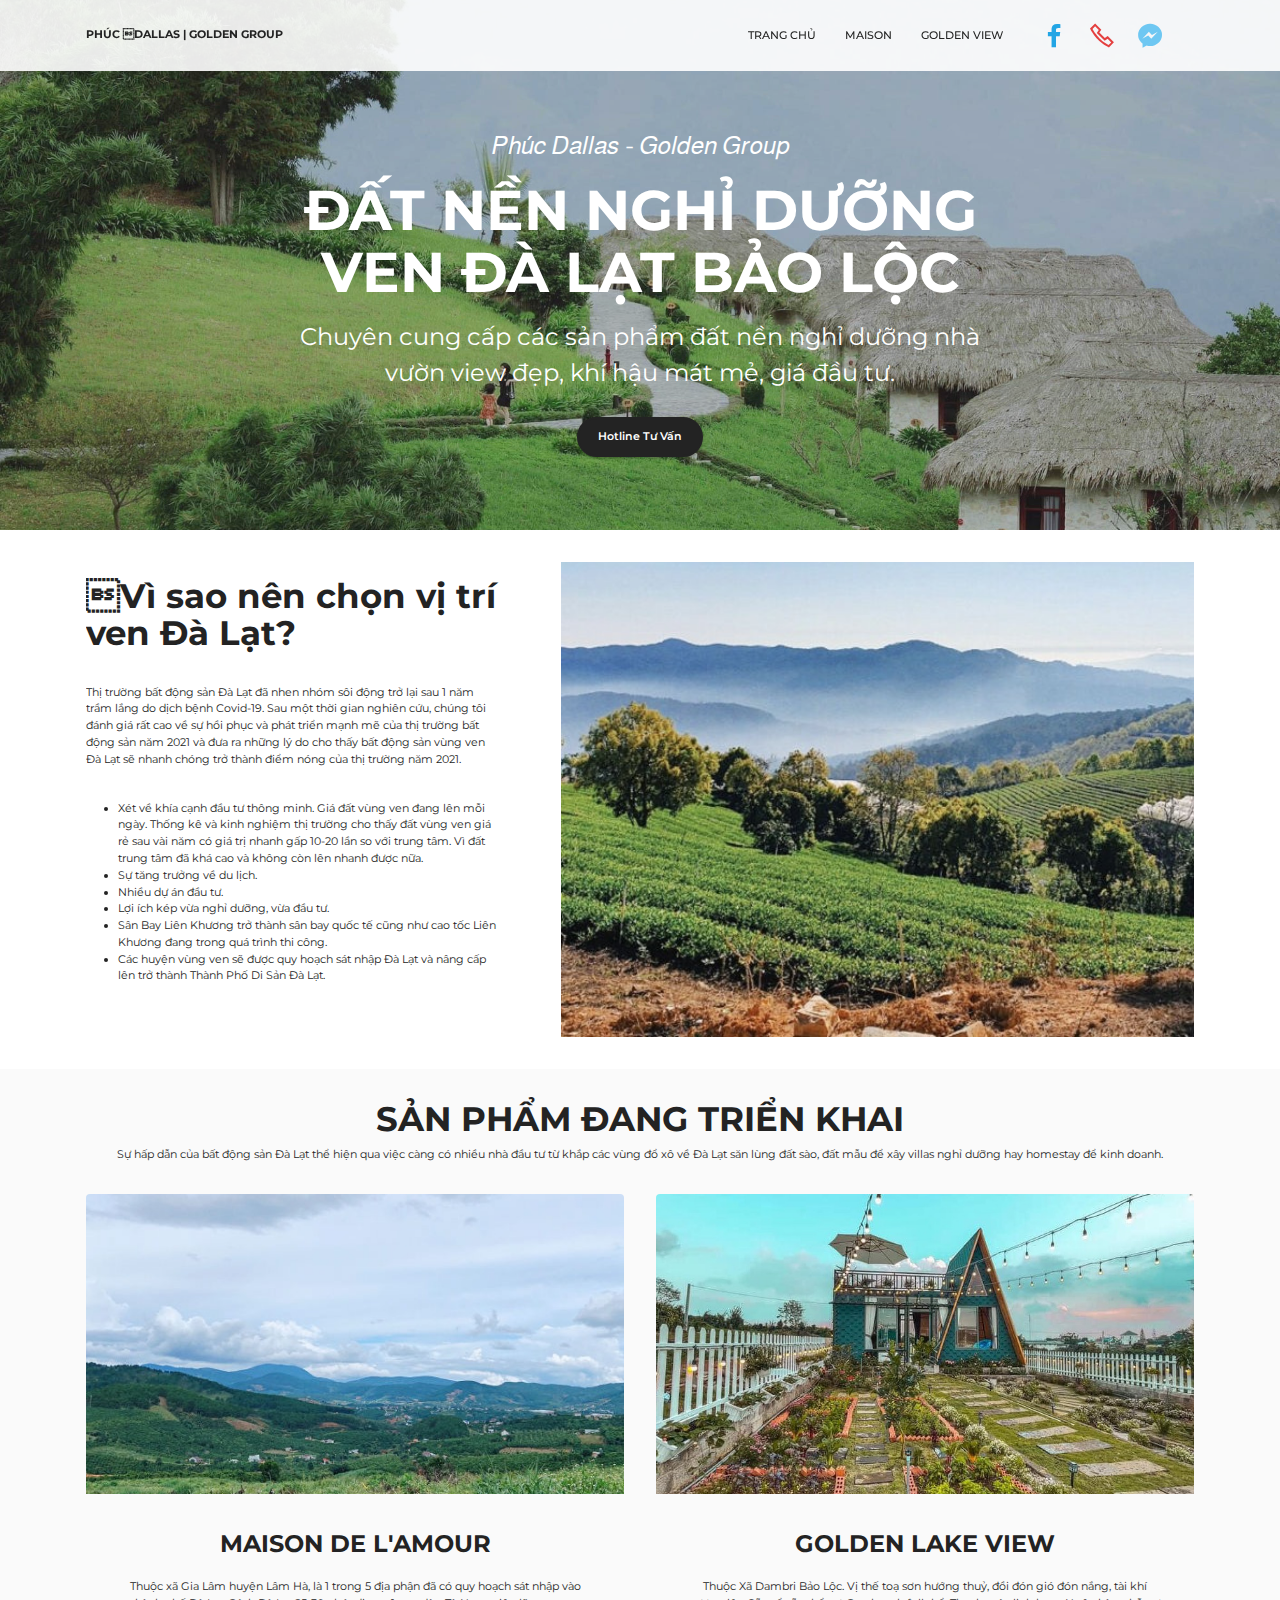
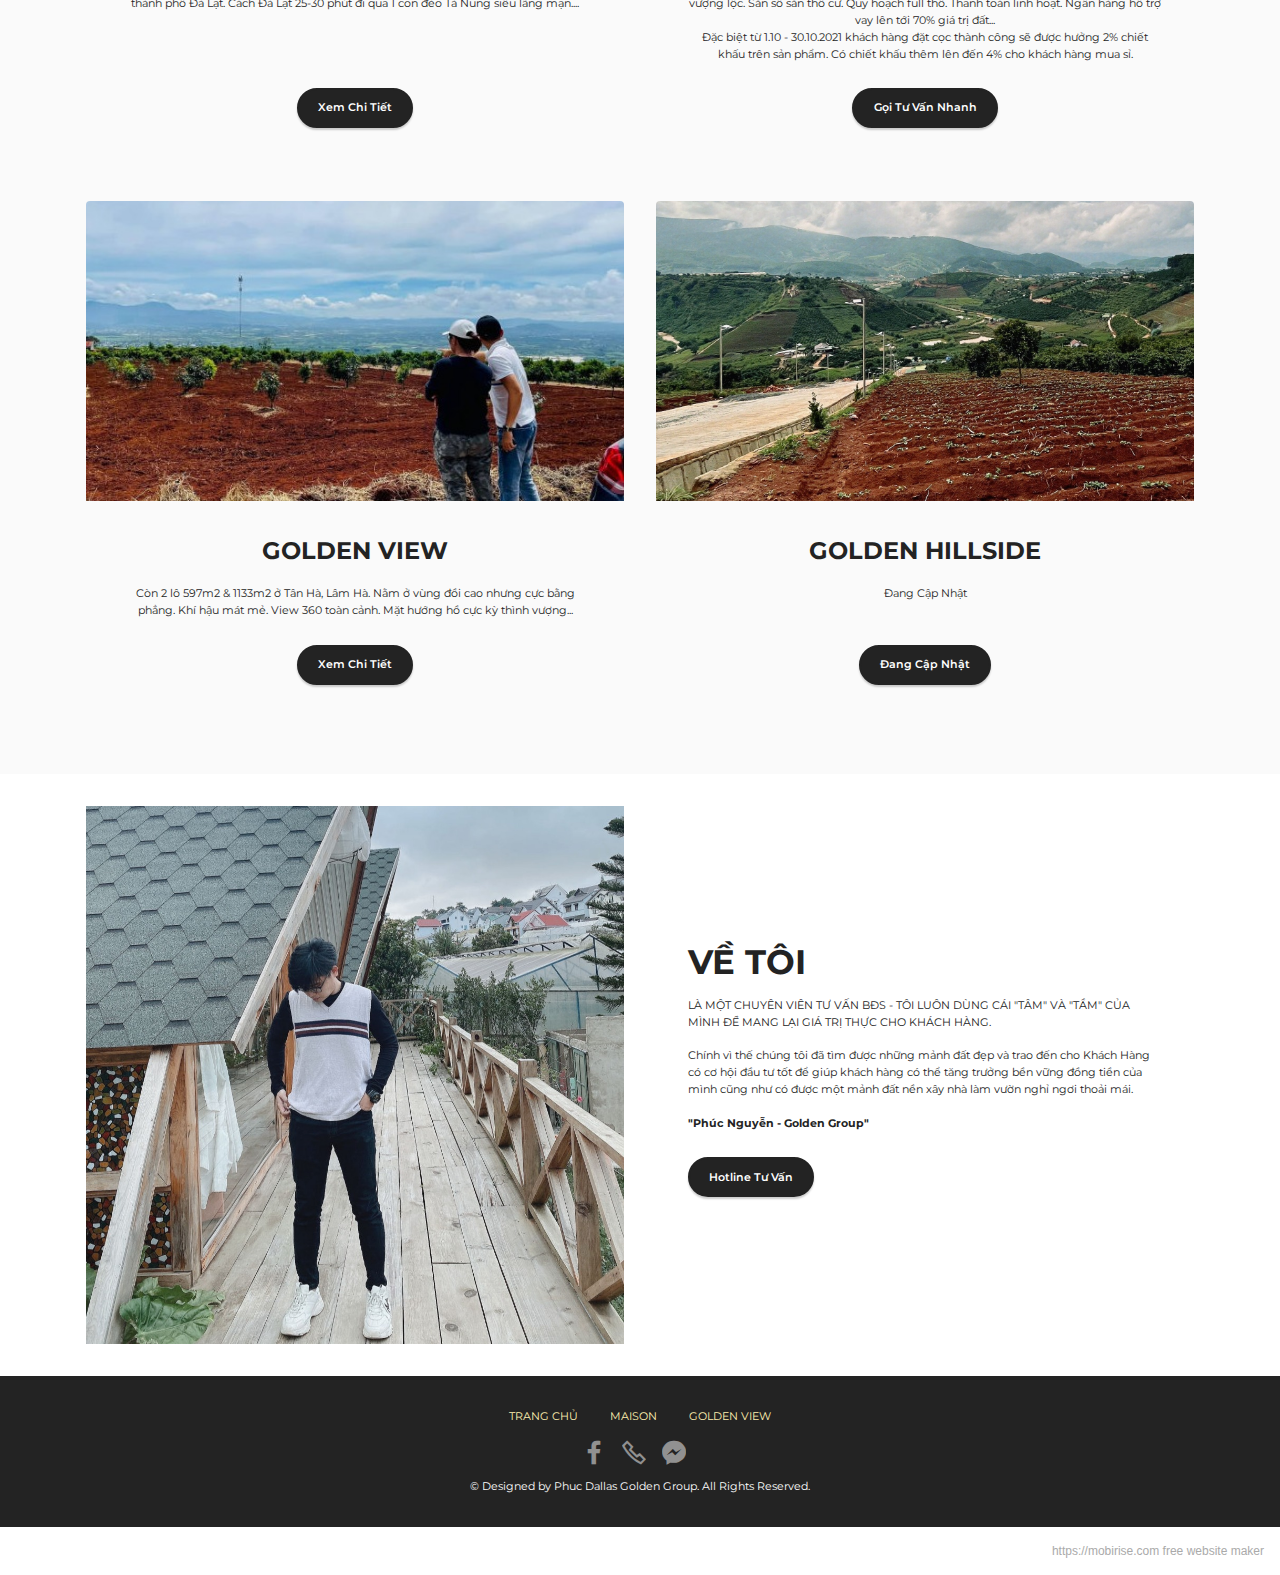
==== index.html @ 3ee2b2a3 "create github pages" ====
<!DOCTYPE html>
<html  >
<head>
  <!-- Site made with Mobirise Website Builder v5.4.1, https://mobirise.com -->
  <meta charset="UTF-8">
  <meta http-equiv="X-UA-Compatible" content="IE=edge">
  <meta name="generator" content="Mobirise v5.4.1, mobirise.com">
  <meta name="twitter:card" content="summary_large_image"/>
  <meta name="twitter:image:src" content="assets/images/index-meta.jpeg">
  <meta property="og:image" content="assets/images/index-meta.jpeg">
  <meta name="twitter:title" content="ĐẤT NỀN NGHỈ DƯỠNG | BĐS VEN ĐÀ LẠT BẢO LỘC |  Phúc Dallas Golden Group">
  <meta name="viewport" content="width=device-width, initial-scale=1, minimum-scale=1">
  <link rel="shortcut icon" href="assets/images/logofooter-3115-128x92-2.png" type="image/x-icon">
  <meta name="description" content="Chuyên cung cấp các sản phẩm đất nền nghỉ dưỡng view đẹp, giá đầu tư ven Đà Lạt & Bảo Lộc. Khí hậu quanh năm mát mẻ và là tầm nhìn tương lai cho những ai muốn đầu tư đất nền, bất động sản tại khu vực Lâm Đồng. Với Lâm Hà là một trong 5 địa phận có quy hoạch sát nhập vào Đà Lạt.">
  
  
  <title>ĐẤT NỀN NGHỈ DƯỠNG | BĐS VEN ĐÀ LẠT BẢO LỘC |  Phúc Dallas Golden Group</title>
  <link rel="stylesheet" href="assets/web/assets/mobirise-icons2/mobirise2.css">
  <link rel="stylesheet" href="assets/bootstrap/css/bootstrap.min.css">
  <link rel="stylesheet" href="assets/bootstrap/css/bootstrap-grid.min.css">
  <link rel="stylesheet" href="assets/bootstrap/css/bootstrap-reboot.min.css">
  <link rel="stylesheet" href="assets/dropdown/css/style.css">
  <link rel="stylesheet" href="assets/socicon/css/styles.css">
  <link rel="stylesheet" href="assets/theme/css/style.css">
  <link rel="preload" href="https://fonts.googleapis.com/css?family=Montserrat:100,100i,200,200i,300,300i,400,400i,500,500i,600,600i,700,700i,800,800i,900,900i&display=swap" as="style" onload="this.onload=null;this.rel='stylesheet'">
  <noscript><link rel="stylesheet" href="https://fonts.googleapis.com/css?family=Montserrat:100,100i,200,200i,300,300i,400,400i,500,500i,600,600i,700,700i,800,800i,900,900i&display=swap"></noscript>
  <link rel="preload" as="style" href="assets/mobirise/css/mbr-additional.css"><link rel="stylesheet" href="assets/mobirise/css/mbr-additional.css" type="text/css">
  
  
  
  
</head>
<body>

<!-- Analytics -->
<!-- Global site tag (gtag.js) - Google Analytics -->
<script async src="https://www.googletagmanager.com/gtag/js?id=G-K8FCM6J3MN"></script>
<script>
  window.dataLayer = window.dataLayer || [];
  function gtag(){dataLayer.push(arguments);}
  gtag('js', new Date());

  gtag('config', 'G-K8FCM6J3MN');
</script>
<!-- /Analytics -->


  
  <section data-bs-version="5.1" class="menu menu3 cid-sKtXXuA4NG" once="menu" id="menu3-33">
    
    <nav class="navbar navbar-dropdown navbar-fixed-top navbar-expand-lg">
        <div class="container">
            <div class="navbar-brand">
                
                <span class="navbar-caption-wrap"><a class="navbar-caption text-black text-primary display-7" href="index.html">PHÚC DALLAS | GOLDEN GROUP</a></span>
            </div>
            <button class="navbar-toggler" type="button" data-toggle="collapse" data-bs-toggle="collapse" data-target="#navbarSupportedContent" data-bs-target="#navbarSupportedContent" aria-controls="navbarNavAltMarkup" aria-expanded="false" aria-label="Toggle navigation">
                <div class="hamburger">
                    <span></span>
                    <span></span>
                    <span></span>
                    <span></span>
                </div>
            </button>
            <div class="collapse navbar-collapse" id="navbarSupportedContent">
                <ul class="navbar-nav nav-dropdown nav-right" data-app-modern-menu="true"><li class="nav-item"><a class="nav-link link text-black text-primary display-7" href="index.html">TRANG CHỦ</a></li><li class="nav-item"><a class="nav-link link text-black text-primary display-7" href="Maison.html">MAISON</a></li><li class="nav-item"><a class="nav-link link text-black text-primary display-7" href="GoldenView.html">GOLDEN VIEW</a></li></ul>
                <div class="icons-menu">
                    <a class="iconfont-wrapper" href="https://www.facebook.com/bdsdatnendalat" target="_blank">
                        <span class="p-2 mbr-iconfont socicon-facebook socicon" style="color: rgb(34, 165, 229); fill: rgb(34, 165, 229);"></span>
                    </a>
                    <a class="iconfont-wrapper" href="tel:+84961241116">
                        <span class="p-2 mbr-iconfont mobi-mbri-phone mobi-mbri" style="color: rgb(228, 63, 63); fill: rgb(228, 63, 63);"></span>
                    </a>
                    <a class="iconfont-wrapper" href="https://m.me/bdsdatnendalat" target="_blank">
                        <span class="p-2 mbr-iconfont socicon-messenger socicon" style="color: rgb(110, 199, 242); fill: rgb(110, 199, 242);"></span>
                    </a>
                    
                </div>
                
            </div>
        </div>
    </nav>
</section>

<section data-bs-version="5.1" class="header1 cid-sK5D6Kzfnb" id="header1-25">

    

    <div class="mbr-overlay" style="opacity: 0.3; background-color: rgb(53, 53, 53);"></div>

    <div class="container-fluid">
        <div class="row justify-content-center">
            <div class="col-12 col-lg-7">
                <h1 class="mbr-section-title mbr-fonts-style mb-3 display-5">𝑃ℎ𝑢́𝑐 𝐷𝑎𝑙𝑙𝑎𝑠 - 𝐺𝑜𝑙𝑑𝑒𝑛 𝐺𝑟𝑜𝑢𝑝</h1>
                <h2 class="mbr-section-subtitle mbr-fonts-style mb-3 display-1"><strong>ĐẤT NỀN NGHỈ DƯỠNG VEN ĐÀ LẠT BẢO LỘC</strong></h2>
                <p class="mbr-text mbr-fonts-style display-5">Chuyên cung cấp các sản phẩm đất nền nghỉ dưỡng nhà vườn view đẹp, khí hậu mát mẻ, giá đầu tư.</p>
                <div class="mbr-section-btn mt-3"><a class="btn btn-black display-7" href="tel:+84961241116">Hotline Tư Vấn</a></div>
            </div>
        </div>
    </div>
</section>

<section data-bs-version="5.1" class="features11 cid-sKiLeUcKB3" id="features12-2y">

    
    
    <div class="container">
        <div class="row align-items-center">
            <div class="col-12 col-lg">
                <div class="card-wrapper">
                    <div class="card-box">
                        <h4 class="card-title mbr-fonts-style mb-4 display-2"><strong>Vì sao nên chọn vị trí ven Đà Lạt?</strong></h4>
                        <p class="mbr-text mbr-fonts-style mb-4 display-7">Thị trường bất động sản Đà Lạt đã nhen nhóm sôi động trở lại sau 1 năm trầm lắng do dịch bệnh Covid-19. Sau một thời gian nghiên cứu, chúng tôi đánh giá rất cao về sự hồi phục và phát triển mạnh mẽ của thị trường bất động sản năm 2021 và đưa ra những lý do cho thấy bất động sản vùng ven Đà Lạt sẽ nhanh chóng trở thành điểm nóng của thị trường năm 2021.<br> </p>
                        <div class="mbr-text mbr-fonts-style counter-container display-7">
                            <ul><li>Xét về khía cạnh đầu tư thông minh. Giá đất vùng ven đang lên mỗi ngày. Thống kê và kinh nghiệm thị trường cho thấy đất vùng ven giá rẻ sau vài năm có giá trị nhanh gấp 10-20 lần so với trung tâm. Vì đất trung tâm đã khá cao và không còn lên nhanh được nữa.</li><li>Sự tăng trưởng về du lịch.</li><li>Nhiều dự án đầu tư.</li>
                                <li>Lợi ích kép vừa nghỉ dưỡng, vừa đầu tư.</li><li>Sân Bay Liên Khương trở thành sân bay quốc tế cũng như cao tốc Liên Khương đang trong quá trình thi công.</li><li>Các huyện vùng ven sẽ được quy hoạch sát nhập Đà Lạt và nâng cấp lên trở thành Thành Phố Di Sản Đà Lạt.</li>
                            </ul>
                        </div>
                        
                    </div>
                </div>
            </div>
            <div class="col-12 col-lg-7 md-pb">
                <div class="image-wrapper">
                    <img src="assets/images/rni-films-img-a3e216c2-da82-4935-a630-abc62ea86aff-738x738.jpeg" alt="Phuc Dallas Đất Nền Nghỉ Dưỡng Đà Lạt">
                </div>
            </div>
        </div>
    </div>
</section>

<section data-bs-version="5.1" class="gallery1 cid-sK6RRIO6NY" id="gallery1-29">
    
    
    <div class="container">
        <div class="mbr-section-head">
            <h4 class="mbr-section-title mbr-fonts-style align-center mb-0 display-2"><strong>SẢN PHẨM ĐANG TRIỂN KHAI</strong></h4>
            <h5 class="mbr-section-subtitle mbr-fonts-style align-center mb-0 mt-2 display-7">Sự hấp dẫn của bất động sản Đà Lạt thể hiện qua việc càng có nhiều nhà đầu tư từ khắp các vùng đổ xô về Đà Lạt săn lùng đất sào, đất mẫu để xây villas nghỉ dưỡng hay homestay để kinh doanh.</h5>
        </div>
        <div class="row mt-4">
            <div class="item features-image сol-12 col-md-6 col-lg-6 active">
                <div class="item-wrapper">
                    <div class="item-img">
                        <img src="assets/images/rni-films-img-a64c6987-053d-45ae-8336-635dfb7acbd9-738x554.jpeg" data-slide-to="0" data-bs-slide-to="0" alt="">
                    </div>
                    <div class="item-content">
                        <h5 class="item-title mbr-fonts-style display-5"><strong>MAISON DE L'AMOUR</strong></h5>
                        
                        <p class="mbr-text mbr-fonts-style mt-3 display-7">Thuộc xã Gia Lâm huyện Lâm Hà, là 1 trong 5 địa phận đã có quy hoạch sát nhập vào thành phố Đà Lạt. Cách Đà Lạt 25-30 phút đi qua 1 con đèo Tà Nung siêu lãng mạn....</p>
                    </div>
                    <div class="mbr-section-btn item-footer mt-2"><a href="Maison.html" class="btn item-btn btn-black display-7">Xem Chi Tiết</a></div>
                </div>
            </div><div class="item features-image сol-12 col-md-6 col-lg-6">
                <div class="item-wrapper">
                    <div class="item-img">
                        <img src="assets/images/197195874-4367331056645104-2607412376619392355-n-960x720.jpeg" alt="" title="" data-slide-to="1" data-bs-slide-to="1">
                    </div>
                    <div class="item-content">
                        <h5 class="item-title mbr-fonts-style display-5"><strong>GOLDEN LAKE VIEW</strong></h5>
                        
                        <p class="mbr-text mbr-fonts-style mt-3 display-7">Thuộc Xã Dambri Bảo Lộc.&nbsp;Vị thế toạ sơn hướng thuỷ, đồi đón gió đón nắng, tài khí vượng lộc. Sẵn sổ sẵn thổ cư. Quy hoạch full thổ. Thanh toán linh hoạt. Ngân hàng hỗ trợ vay lên tới 70% giá trị đất...<br>Đặc biệt từ 1.10 - 30.10.2021 khách hàng đặt cọc thành công sẽ được hưởng 2% chiết khấu trên sản phẩm. Có chiết khấu thêm lên đến 4% cho khách hàng mua sỉ.</p>
                    </div>
                    <div class="mbr-section-btn item-footer mt-2"><a href="tel:+84961241116" class="btn item-btn btn-black display-7">Gọi Tư Vấn Nhanh</a></div>
                </div>
            </div><div class="item features-image сol-12 col-md-6 col-lg-6">
                <div class="item-wrapper">
                    <div class="item-img">
                        <img src="assets/images/img-9556-2-738x554.jpeg" alt="" data-slide-to="2" data-bs-slide-to="2">
                    </div>
                    <div class="item-content">
                        <h5 class="item-title mbr-fonts-style display-5"><strong>GOLDEN VIEW</strong></h5>
                        
                        <p class="mbr-text mbr-fonts-style mt-3 display-7">Còn 2 lô 597m2 &amp; 1133m2 ở Tân Hà, Lâm Hà. Nằm ở vùng đồi cao nhưng cực bằng phẳng. Khí hậu mát mẻ. View 360 toàn cảnh. Mặt hướng hồ cực kỳ thình vượng...</p>
                    </div>
                    <div class="mbr-section-btn item-footer mt-2"><a href="GoldenView.html" class="btn item-btn btn-black display-7">Xem Chi Tiết</a></div>
                </div>
            </div><div class="item features-image сol-12 col-md-6 col-lg-6">
                <div class="item-wrapper">
                    <div class="item-img">
                        <img src="assets/images/rni-films-img-5cc986d7-cd6c-43a0-b365-1a4de47c882c-1926x1926.jpeg" data-slide-to="3" data-bs-slide-to="3" alt="">
                    </div>
                    <div class="item-content">
                        <h5 class="item-title mbr-fonts-style display-5"><strong>GOLDEN HILLSIDE</strong></h5>
                        
                        <p class="mbr-text mbr-fonts-style mt-3 display-7">Đang Cập Nhật</p>
                    </div>
                    <div class="mbr-section-btn item-footer mt-2"><a href="" class="btn item-btn btn-black display-4" target="_blank">Đang Cập Nhật</a></div>
                </div>
            </div>
            
            
            
        </div>
    </div>
</section>

<section data-bs-version="5.1" class="header14 cid-sKhI4suibi" id="header14-2n">

    

    

    <div class="container">
        <div class="row justify-content-center align-items-center">
            <div class="col-12 col-md-6 image-wrapper">
                <img src="assets/images/img-7045-1076x1455.jpeg" alt="Phuc Dallas Golden Group">
            </div>
            <div class="col-12 col-md">
                <div class="text-wrapper">
                    <h1 class="mbr-section-title mbr-fonts-style mb-3 display-2"><strong>VỀ TÔI</strong></h1>
                    <p class="mbr-text mbr-fonts-style display-7">LÀ MỘT CHUYÊN VIÊN TƯ VẤN BĐS - TÔI LUÔN DÙNG CÁI "TÂM" VÀ "TẦM" CỦA MÌNH ĐỂ MANG LẠI GIÁ TRỊ THỰC CHO KHÁCH HÀNG.<br><br>Chính vì thế chúng tôi đã tìm được những mảnh đất đẹp và trao đến cho Khách Hàng có cơ hội đầu tư tốt để giúp khách hàng có thể tăng trưởng bền vững đồng tiền của mình cũng như có được một mảnh đất nền xây nhà làm vườn nghỉ ngơi thoải mái.<br><br><strong>"Phúc Nguyễn - Golden Group"</strong></p>
                    <div class="mbr-section-btn mt-3"><a class="btn btn-black display-4" href="tel:+84961241116">Hotline Tư Vấn</a></div>
                </div>
            </div>
        </div>
    </div>
</section>

<section data-bs-version="5.1" class="footer3 cid-sKhHv0bU7Y" once="footers" id="footer3-2l">

    

    

    <div class="container">
        <div class="media-container-row align-center mbr-white">
            <div class="row row-links">
                <ul class="foot-menu">
                    
                    
                    
                    
                    
                <li class="foot-menu-item mbr-fonts-style display-7"><a href="index.html" class="text-secondary">TRANG CHỦ</a></li><li class="foot-menu-item mbr-fonts-style display-7"><a href="Maison.html" class="text-secondary">MAISON</a></li><li class="foot-menu-item mbr-fonts-style display-7"><a href="GoldenView.html" class="text-secondary">GOLDEN VIEW</a></li></ul>
            </div>
            <div class="row social-row">
                <div class="social-list align-right pb-2">
                    
                    
                    
                    
                    
                    
                <div class="soc-item">
                        <a href="https://www.facebook.com/bdsdatnendalat" target="_blank">
                            <span class="mbr-iconfont mbr-iconfont-social socicon-facebook socicon"></span>
                        </a>
                    </div><div class="soc-item">
                        <a href="tel:+84961241116">
                            <span class="mbr-iconfont mbr-iconfont-social mobi-mbri-phone mobi-mbri"></span>
                        </a>
                    </div><div class="soc-item">
                        <a href="https://m.me/bdsdatnendalat" target="_blank">
                            <span class="mbr-iconfont mbr-iconfont-social socicon-messenger socicon"></span>
                        </a>
                    </div></div>
            </div>
            <div class="row row-copirayt">
                <p class="mbr-text mb-0 mbr-fonts-style mbr-white align-center display-7">
                    © Designed by Phuc Dallas Golden Group. All Rights Reserved.
                </p>
            </div>
        </div>
    </div>
</section><section style="background-color: #fff; font-family: -apple-system, BlinkMacSystemFont, 'Segoe UI', 'Roboto', 'Helvetica Neue', Arial, sans-serif; color:#aaa; font-size:12px; padding: 0; align-items: center; display: flex;"><a href="https://mobirise.site/q" style="flex: 1 1; height: 3rem; padding-left: 1rem;"></a><p style="flex: 0 0 auto; margin:0; padding-right:1rem;"><a href="https://mobirise.site" style="color:#aaa;">https://mobirise.com</a> free website maker</p></section><script src="assets/bootstrap/js/bootstrap.bundle.min.js"></script>  <script src="assets/smoothscroll/smooth-scroll.js"></script>  <script src="assets/ytplayer/index.js"></script>  <script src="assets/dropdown/js/navbar-dropdown.js"></script>  <script src="assets/theme/js/script.js"></script>  
  
  
 <div id="scrollToTop" class="scrollToTop mbr-arrow-up"><a style="text-align: center;"><i class="mbr-arrow-up-icon mbr-arrow-up-icon-cm cm-icon cm-icon-smallarrow-up"></i></a></div>
  </body>
</html>
---- assets/web/assets/mobirise-icons2/mobirise2.css ----
@font-face {
  font-family: 'Moririse2';
  font-display: swap;
  src:  url('mobirise2.eot?f2bix4');
  src:  url('mobirise2.eot?f2bix4#iefix') format('embedded-opentype'),
    url('mobirise2.ttf?f2bix4') format('truetype'),
    url('mobirise2.woff?f2bix4') format('woff'),
    url('mobirise2.svg?f2bix4#mobirise2') format('svg');
  font-weight: normal;
  font-style: normal;
}

[class^="mobi-"], [class*=" mobi-"] {
  /* use !important to prevent issues with browser extensions that change fonts */
  font-family: 'Moririse2' !important;
  speak: none;
  font-style: normal;
  font-weight: normal;
  font-variant: normal;
  text-transform: none;
  line-height: 1;

  /* Better Font Rendering =========== */
  -webkit-font-smoothing: antialiased;
  -moz-osx-font-smoothing: grayscale;
}

.mobi-mbri-add-submenu:before {
  content: "\e900";
}
.mobi-mbri-alert:before {
  content: "\e901";
}
.mobi-mbri-align-center:before {
  content: "\e902";
}
.mobi-mbri-align-justify:before {
  content: "\e903";
}
.mobi-mbri-align-left:before {
  content: "\e904";
}
.mobi-mbri-align-right:before {
  content: "\e905";
}
.mobi-mbri-android:before {
  content: "\e906";
}
.mobi-mbri-apple:before {
  content: "\e907";
}
.mobi-mbri-arrow-down:before {
  content: "\e908";
}
.mobi-mbri-arrow-next:before {
  content: "\e909";
}
.mobi-mbri-arrow-prev:before {
  content: "\e90a";
}
.mobi-mbri-arrow-up:before {
  content: "\e90b";
}
.mobi-mbri-bold:before {
  content: "\e90c";
}
.mobi-mbri-bookmark:before {
  content: "\e90d";
}
.mobi-mbri-bootstrap:before {
  content: "\e90e";
}
.mobi-mbri-briefcase:before {
  content: "\e90f";
}
.mobi-mbri-browse:before {
  content: "\e910";
}
.mobi-mbri-bulleted-list:before {
  content: "\e911";
}
.mobi-mbri-calendar:before {
  content: "\e912";
}
.mobi-mbri-camera:before {
  content: "\e913";
}
.mobi-mbri-cart-add:before {
  content: "\e914";
}
.mobi-mbri-cart-full:before {
  content: "\e915";
}
.mobi-mbri-cash:before {
  content: "\e916";
}
.mobi-mbri-change-style:before {
  content: "\e917";
}
.mobi-mbri-chat:before {
  content: "\e918";
}
.mobi-mbri-clock:before {
  content: "\e919";
}
.mobi-mbri-close:before {
  content: "\e91a";
}
.mobi-mbri-cloud:before {
  content: "\e91b";
}
.mobi-mbri-code:before {
  content: "\e91c";
}
.mobi-mbri-contact-form:before {
  content: "\e91d";
}
.mobi-mbri-credit-card:before {
  content: "\e91e";
}
.mobi-mbri-cursor-click:before {
  content: "\e91f";
}
.mobi-mbri-cust-feedback:before {
  content: "\e920";
}
.mobi-mbri-database:before {
  content: "\e921";
}
.mobi-mbri-delivery:before {
  content: "\e922";
}
.mobi-mbri-desktop:before {
  content: "\e923";
}
.mobi-mbri-devices:before {
  content: "\e924";
}
.mobi-mbri-down:before {
  content: "\e925";
}
.mobi-mbri-download-2:before {
  content: "\e926";
}
.mobi-mbri-download:before {
  content: "\e927";
}
.mobi-mbri-drag-n-drop-2:before {
  content: "\e928";
}
.mobi-mbri-drag-n-drop:before {
  content: "\e929";
}
.mobi-mbri-edit-2:before {
  content: "\e92a";
}
.mobi-mbri-edit:before {
  content: "\e92b";
}
.mobi-mbri-error:before {
  content: "\e92c";
}
.mobi-mbri-extension:before {
  content: "\e92d";
}
.mobi-mbri-features:before {
  content: "\e92e";
}
.mobi-mbri-file:before {
  content: "\e92f";
}
.mobi-mbri-flag:before {
  content: "\e930";
}
.mobi-mbri-folder:before {
  content: "\e931";
}
.mobi-mbri-gift:before {
  content: "\e932";
}
.mobi-mbri-github:before {
  content: "\e933";
}
.mobi-mbri-globe-2:before {
  content: "\e934";
}
.mobi-mbri-globe:before {
  content: "\e935";
}
.mobi-mbri-growing-chart:before {
  content: "\e936";
}
.mobi-mbri-hearth:before {
  content: "\e937";
}
.mobi-mbri-help:before {
  content: "\e938";
}
.mobi-mbri-home:before {
  content: "\e939";
}
.mobi-mbri-hot-cup:before {
  content: "\e93a";
}
.mobi-mbri-idea:before {
  content: "\e93b";
}
.mobi-mbri-image-gallery:before {
  content: "\e93c";
}
.mobi-mbri-image-slider:before {
  content: "\e93d";
}
.mobi-mbri-info:before {
  content: "\e93e";
}
.mobi-mbri-italic:before {
  content: "\e93f";
}
.mobi-mbri-key:before {
  content: "\e940";
}
.mobi-mbri-laptop:before {
  content: "\e941";
}
.mobi-mbri-layers:before {
  content: "\e942";
}
.mobi-mbri-left-right:before {
  content: "\e943";
}
.mobi-mbri-left:before {
  content: "\e944";
}
.mobi-mbri-letter:before {
  content: "\e945";
}
.mobi-mbri-like:before {
  content: "\e946";
}
.mobi-mbri-link:before {
  content: "\e947";
}
.mobi-mbri-lock:before {
  content: "\e948";
}
.mobi-mbri-login:before {
  content: "\e949";
}
.mobi-mbri-logout:before {
  content: "\e94a";
}
.mobi-mbri-magic-stick:before {
  content: "\e94b";
}
.mobi-mbri-map-pin:before {
  content: "\e94c";
}
.mobi-mbri-menu:before {
  content: "\e94d";
}
.mobi-mbri-mobile-2:before {
  content: "\e94e";
}
.mobi-mbri-mobile-horizontal:before {
  content: "\e94f";
}
.mobi-mbri-mobile:before {
  content: "\e950";
}
.mobi-mbri-mobirise:before {
  content: "\e951";
}
.mobi-mbri-more-horizontal:before {
  content: "\e952";
}
.mobi-mbri-more-vertical:before {
  content: "\e953";
}
.mobi-mbri-music:before {
  content: "\e954";
}
.mobi-mbri-new-file:before {
  content: "\e955";
}
.mobi-mbri-numbered-list:before {
  content: "\e956";
}
.mobi-mbri-opened-folder:before {
  content: "\e957";
}
.mobi-mbri-pages:before {
  content: "\e958";
}
.mobi-mbri-paper-plane:before {
  content: "\e959";
}
.mobi-mbri-paperclip:before {
  content: "\e95a";
}
.mobi-mbri-phone:before {
  content: "\e95b";
}
.mobi-mbri-photo:before {
  content: "\e95c";
}
.mobi-mbri-photos:before {
  content: "\e95d";
}
.mobi-mbri-pin:before {
  content: "\e95e";
}
.mobi-mbri-play:before {
  content: "\e95f";
}
.mobi-mbri-plus:before {
  content: "\e960";
}
.mobi-mbri-preview:before {
  content: "\e961";
}
.mobi-mbri-print:before {
  content: "\e962";
}
.mobi-mbri-protect:before {
  content: "\e963";
}
.mobi-mbri-question:before {
  content: "\e964";
}
.mobi-mbri-quote-left:before {
  content: "\e965";
}
.mobi-mbri-quote-right:before {
  content: "\e966";
}
.mobi-mbri-redo:before {
  content: "\e967";
}
.mobi-mbri-refresh:before {
  content: "\e968";
}
.mobi-mbri-responsive-2:before {
  content: "\e969";
}
.mobi-mbri-responsive:before {
  content: "\e96a";
}
.mobi-mbri-right:before {
  content: "\e96b";
}
.mobi-mbri-rocket:before {
  content: "\e96c";
}
.mobi-mbri-sad-face:before {
  content: "\e96d";
}
.mobi-mbri-sale:before {
  content: "\e96e";
}
.mobi-mbri-save:before {
  content: "\e96f";
}
.mobi-mbri-search:before {
  content: "\e970";
}
.mobi-mbri-setting-2:before {
  content: "\e971";
}
.mobi-mbri-setting-3:before {
  content: "\e972";
}
.mobi-mbri-setting:before {
  content: "\e973";
}
.mobi-mbri-share:before {
  content: "\e974";
}
.mobi-mbri-shopping-bag:before {
  content: "\e975";
}
.mobi-mbri-shopping-basket:before {
  content: "\e976";
}
.mobi-mbri-shopping-cart:before {
  content: "\e977";
}
.mobi-mbri-sites:before {
  content: "\e978";
}
.mobi-mbri-smile-face:before {
  content: "\e979";
}
.mobi-mbri-speed:before {
  content: "\e97a";
}
.mobi-mbri-star:before {
  content: "\e97b";
}
.mobi-mbri-success:before {
  content: "\e97c";
}
.mobi-mbri-sun:before {
  content: "\e97d";
}
.mobi-mbri-sun2:before {
  content: "\e97e";
}
.mobi-mbri-tablet-vertical:before {
  content: "\e97f";
}
.mobi-mbri-tablet:before {
  content: "\e980";
}
.mobi-mbri-target:before {
  content: "\e981";
}
.mobi-mbri-timer:before {
  content: "\e982";
}
.mobi-mbri-to-ftp:before {
  content: "\e983";
}
.mobi-mbri-to-local-drive:before {
  content: "\e984";
}
.mobi-mbri-touch-swipe:before {
  content: "\e985";
}
.mobi-mbri-touch:before {
  content: "\e986";
}
.mobi-mbri-trash:before {
  content: "\e987";
}
.mobi-mbri-underline:before {
  content: "\e988";
}
.mobi-mbri-undo:before {
  content: "\e989";
}
.mobi-mbri-unlink:before {
  content: "\e98a";
}
.mobi-mbri-unlock:before {
  content: "\e98b";
}
.mobi-mbri-up-down:before {
  content: "\e98c";
}
.mobi-mbri-up:before {
  content: "\e98d";
}
.mobi-mbri-update:before {
  content: "\e98e";
}
.mobi-mbri-upload-2:before {
  content: "\e98f";
}
.mobi-mbri-upload:before {
  content: "\e990";
}
.mobi-mbri-user-2:before {
  content: "\e991";
}
.mobi-mbri-user:before {
  content: "\e992";
}
.mobi-mbri-users:before {
  content: "\e993";
}
.mobi-mbri-video-play:before {
  content: "\e994";
}
.mobi-mbri-video:before {
  content: "\e995";
}
.mobi-mbri-watch:before {
  content: "\e996";
}
.mobi-mbri-website-theme-2:before {
  content: "\e997";
}
.mobi-mbri-website-theme:before {
  content: "\e998";
}
.mobi-mbri-wifi:before {
  content: "\e999";
}
.mobi-mbri-windows:before {
  content: "\e99a";
}
.mobi-mbri-zoom-in:before {
  content: "\e99b";
}
.mobi-mbri-zoom-out:before {
  content: "\e99c";
}
---- assets/dropdown/css/style.css ----
.navbar-dropdown {
  left: 0;
  padding: 0;
  position: absolute;
  right: 0;
  top: 0;
  transition: all 0.45s ease;
  z-index: 1030;
  background: #282828; }
  .navbar-dropdown .navbar-logo {
    margin-right: 0.8rem;
    transition: margin 0.3s ease-in-out;
    vertical-align: middle; }
    .navbar-dropdown .navbar-logo img {
      height: 3.125rem;
      transition: all 0.3s ease-in-out; }
    .navbar-dropdown .navbar-logo.mbr-iconfont {
      font-size: 3.125rem;
      line-height: 3.125rem; }
  .navbar-dropdown .navbar-caption {
    font-weight: 700;
    white-space: normal;
    vertical-align: -4px;
    line-height: 3.125rem !important; }
    .navbar-dropdown .navbar-caption, .navbar-dropdown .navbar-caption:hover {
      color: inherit;
      text-decoration: none; }
  .navbar-dropdown .mbr-iconfont + .navbar-caption {
    vertical-align: -1px; }
  .navbar-dropdown.navbar-fixed-top {
    position: fixed; }
  .navbar-dropdown .navbar-brand span {
    vertical-align: -4px; }
  .navbar-dropdown.bg-color.transparent {
    background: none; }
  .navbar-dropdown.navbar-short .navbar-brand {
    padding: 0.625rem 0; }
    .navbar-dropdown.navbar-short .navbar-brand span {
      vertical-align: -1px; }
  .navbar-dropdown.navbar-short .navbar-caption {
    line-height: 2.375rem !important;
    vertical-align: -2px; }
  .navbar-dropdown.navbar-short .navbar-logo {
    margin-right: 0.5rem; }
    .navbar-dropdown.navbar-short .navbar-logo img {
      height: 2.375rem; }
    .navbar-dropdown.navbar-short .navbar-logo.mbr-iconfont {
      font-size: 2.375rem;
      line-height: 2.375rem; }
  .navbar-dropdown.navbar-short .mbr-table-cell {
    height: 3.625rem; }
  .navbar-dropdown .navbar-close {
    left: 0.6875rem;
    position: fixed;
    top: 0.75rem;
    z-index: 1000; }
  .navbar-dropdown .hamburger-icon {
    content: "";
    display: inline-block;
    vertical-align: middle;
    width: 16px;
    -webkit-box-shadow: 0 -6px 0 1px #282828,0 0 0 1px #282828,0 6px 0 1px #282828;
    -moz-box-shadow: 0 -6px 0 1px #282828,0 0 0 1px #282828,0 6px 0 1px #282828;
    box-shadow: 0 -6px 0 1px #282828,0 0 0 1px #282828,0 6px 0 1px #282828; }

.dropdown-menu .dropdown-toggle[data-toggle="dropdown-submenu"]::after {
  border-bottom: 0.35em solid transparent;
  border-left: 0.35em solid;
  border-right: 0;
  border-top: 0.35em solid transparent;
  margin-left: 0.3rem; }

.dropdown-menu .dropdown-item:focus {
  outline: 0; }

.nav-dropdown {
  font-size: 0.75rem;
  font-weight: 500;
  height: auto !important; }
  .nav-dropdown .nav-btn {
    padding-left: 1rem; }
  .nav-dropdown .link {
    margin: .667em 1.667em;
    font-weight: 500;
    padding: 0;
    transition: color .2s ease-in-out; }
    .nav-dropdown .link.dropdown-toggle {
      margin-right: 2.583em; }
      .nav-dropdown .link.dropdown-toggle::after {
        margin-left: .25rem;
        border-top: 0.35em solid;
        border-right: 0.35em solid transparent;
        border-left: 0.35em solid transparent;
        border-bottom: 0; }
      .nav-dropdown .link.dropdown-toggle[aria-expanded="true"] {
        margin: 0;
        padding: 0.667em 3.263em  0.667em 1.667em; }
  .nav-dropdown .link::after,
  .nav-dropdown .dropdown-item::after {
    color: inherit; }
  .nav-dropdown .btn {
    font-size: 0.75rem;
    font-weight: 700;
    letter-spacing: 0;
    margin-bottom: 0;
    padding-left: 1.25rem;
    padding-right: 1.25rem; }
  .nav-dropdown .dropdown-menu {
    border-radius: 0;
    border: 0;
    left: 0;
    margin: 0;
    padding-bottom: 1.25rem;
    padding-top: 1.25rem;
    position: relative; }
  .nav-dropdown .dropdown-submenu {
    margin-left: 0.125rem;
    top: 0; }
  .nav-dropdown .dropdown-item {
    font-weight: 500;
    line-height: 2;
    padding: 0.3846em 4.615em 0.3846em 1.5385em;
    position: relative;
    transition: color .2s ease-in-out, background-color .2s ease-in-out; }
    .nav-dropdown .dropdown-item::after {
      margin-top: -0.3077em;
      position: absolute;
      right: 1.1538em;
      top: 50%; }
    .nav-dropdown .dropdown-item:focus, .nav-dropdown .dropdown-item:hover {
      background: none; }

@media (max-width: 767px) {
  .nav-dropdown.navbar-toggleable-sm {
    bottom: 0;
    display: none;
    left: 0;
    overflow-x: hidden;
    position: fixed;
    top: 0;
    transform: translateX(-100%);
    -ms-transform: translateX(-100%);
    -webkit-transform: translateX(-100%);
    width: 18.75rem;
    z-index: 999; } }
.nav-dropdown.navbar-toggleable-xl {
  bottom: 0;
  display: none;
  left: 0;
  overflow-x: hidden;
  position: fixed;
  top: 0;
  transform: translateX(-100%);
  -ms-transform: translateX(-100%);
  -webkit-transform: translateX(-100%);
  width: 18.75rem;
  z-index: 999; }

.nav-dropdown-sm {
  display: block !important;
  overflow-x: hidden;
  overflow: auto;
  padding-top: 3.875rem; }
  .nav-dropdown-sm::after {
    content: "";
    display: block;
    height: 3rem;
    width: 100%; }
  .nav-dropdown-sm.collapse.in ~ .navbar-close {
    display: block !important; }
  .nav-dropdown-sm.collapsing, .nav-dropdown-sm.collapse.in {
    transform: translateX(0);
    -ms-transform: translateX(0);
    -webkit-transform: translateX(0);
    transition: all 0.25s ease-out;
    -webkit-transition: all 0.25s ease-out;
    background: #282828; }
  .nav-dropdown-sm.collapsing[aria-expanded="false"] {
    transform: translateX(-100%);
    -ms-transform: translateX(-100%);
    -webkit-transform: translateX(-100%); }
  .nav-dropdown-sm .nav-item {
    display: block;
    margin-left: 0 !important;
    padding-left: 0; }
  .nav-dropdown-sm .link,
  .nav-dropdown-sm .dropdown-item {
    border-top: 1px dotted rgba(255, 255, 255, 0.1);
    font-size: 0.8125rem;
    line-height: 1.6;
    margin: 0 !important;
    padding: 0.875rem 2.4rem 0.875rem 1.5625rem !important;
    position: relative;
    white-space: normal; }
    .nav-dropdown-sm .link:focus, .nav-dropdown-sm .link:hover,
    .nav-dropdown-sm .dropdown-item:focus,
    .nav-dropdown-sm .dropdown-item:hover {
      background: rgba(0, 0, 0, 0.2) !important;
      color: #c0a375; }
  .nav-dropdown-sm .nav-btn {
    position: relative;
    padding: 1.5625rem 1.5625rem 0 1.5625rem; }
    .nav-dropdown-sm .nav-btn::before {
      border-top: 1px dotted rgba(255, 255, 255, 0.1);
      content: "";
      left: 0;
      position: absolute;
      top: 0;
      width: 100%; }
    .nav-dropdown-sm .nav-btn + .nav-btn {
      padding-top: 0.625rem; }
      .nav-dropdown-sm .nav-btn + .nav-btn::before {
        display: none; }
  .nav-dropdown-sm .btn {
    padding: 0.625rem 0; }
  .nav-dropdown-sm .dropdown-toggle[data-toggle="dropdown-submenu"]::after {
    margin-left: .25rem;
    border-top: 0.35em solid;
    border-right: 0.35em solid transparent;
    border-left: 0.35em solid transparent;
    border-bottom: 0; }
  .nav-dropdown-sm .dropdown-toggle[data-toggle="dropdown-submenu"][aria-expanded="true"]::after {
    border-top: 0;
    border-right: 0.35em solid transparent;
    border-left: 0.35em solid transparent;
    border-bottom: 0.35em solid; }
  .nav-dropdown-sm .dropdown-menu {
    margin: 0;
    padding: 0;
    position: relative;
    top: 0;
    left: 0;
    width: 100%;
    border: 0;
    float: none;
    border-radius: 0;
    background: none; }
  .nav-dropdown-sm .dropdown-submenu {
    left: 100%;
    margin-left: 0.125rem;
    margin-top: -1.25rem;
    top: 0; }

.navbar-toggleable-sm .nav-dropdown .dropdown-menu {
  position: absolute; }

.navbar-toggleable-sm .nav-dropdown .dropdown-submenu {
  left: 100%;
  margin-left: 0.125rem;
  margin-top: -1.25rem;
  top: 0; }

.navbar-toggleable-sm.opened .nav-dropdown .dropdown-menu {
  position: relative; }

.navbar-toggleable-sm.opened .nav-dropdown .dropdown-submenu {
  left: 0;
  margin-left: 00rem;
  margin-top: 0rem;
  top: 0; }

.is-builder .nav-dropdown.collapsing {
  transition: none !important; }
---- assets/socicon/css/styles.css ----
@charset "UTF-8";

@font-face {
  font-family: 'Socicon';
  src:  url('../fonts/socicon.eot');
  src:  url('../fonts/socicon.eot?#iefix') format('embedded-opentype'),
    url('../fonts/socicon.woff2') format('woff2'),
    url('../fonts/socicon.ttf') format('truetype'),
    url('../fonts/socicon.woff') format('woff'),
    url('../fonts/socicon.svg#socicon') format('svg');
  font-weight: normal;
  font-style: normal;
  font-display: swap;
}

[data-icon]:before {
  font-family: "socicon" !important;
  content: attr(data-icon);
  font-style: normal !important;
  font-weight: normal !important;
  font-variant: normal !important;
  text-transform: none !important;
  speak: none;
  line-height: 1;
  -webkit-font-smoothing: antialiased;
  -moz-osx-font-smoothing: grayscale;
}

[class^="socicon-"], [class*=" socicon-"] {
  /* use !important to prevent issues with browser extensions that change fonts */
  font-family: 'Socicon' !important;
  speak: none;
  font-style: normal;
  font-weight: normal;
  font-variant: normal;
  text-transform: none;
  line-height: 1;

  /* Better Font Rendering =========== */
  -webkit-font-smoothing: antialiased;
  -moz-osx-font-smoothing: grayscale;
}

.socicon-eitaa:before {
  content: "\e97c";
}
.socicon-soroush:before {
  content: "\e97d";
}
.socicon-bale:before {
  content: "\e97e";
}
.socicon-zazzle:before {
  content: "\e97b";
}
.socicon-society6:before {
  content: "\e97a";
}
.socicon-redbubble:before {
  content: "\e979";
}
.socicon-avvo:before {
  content: "\e978";
}
.socicon-stitcher:before {
  content: "\e977";
}
.socicon-googlehangouts:before {
  content: "\e974";
}
.socicon-dlive:before {
  content: "\e975";
}
.socicon-vsco:before {
  content: "\e976";
}
.socicon-flipboard:before {
  content: "\e973";
}
.socicon-ubuntu:before {
  content: "\e958";
}
.socicon-artstation:before {
  content: "\e959";
}
.socicon-invision:before {
  content: "\e95a";
}
.socicon-torial:before {
  content: "\e95b";
}
.socicon-collectorz:before {
  content: "\e95c";
}
.socicon-seenthis:before {
  content: "\e95d";
}
.socicon-googleplaymusic:before {
  content: "\e95e";
}
.socicon-debian:before {
  content: "\e95f";
}
.socicon-filmfreeway:before {
  content: "\e960";
}
.socicon-gnome:before {
  content: "\e961";
}
.socicon-itchio:before {
  content: "\e962";
}
.socicon-jamendo:before {
  content: "\e963";
}
.socicon-mix:before {
  content: "\e964";
}
.socicon-sharepoint:before {
  content: "\e965";
}
.socicon-tinder:before {
  content: "\e966";
}
.socicon-windguru:before {
  content: "\e967";
}
.socicon-cdbaby:before {
  content: "\e968";
}
.socicon-elementaryos:before {
  content: "\e969";
}
.socicon-stage32:before {
  content: "\e96a";
}
.socicon-tiktok:before {
  content: "\e96b";
}
.socicon-gitter:before {
  content: "\e96c";
}
.socicon-letterboxd:before {
  content: "\e96d";
}
.socicon-threema:before {
  content: "\e96e";
}
.socicon-splice:before {
  content: "\e96f";
}
.socicon-metapop:before {
  content: "\e970";
}
.socicon-naver:before {
  content: "\e971";
}
.socicon-remote:before {
  content: "\e972";
}
.socicon-internet:before {
  content: "\e957";
}
.socicon-moddb:before {
  content: "\e94b";
}
.socicon-indiedb:before {
  content: "\e94c";
}
.socicon-traxsource:before {
  content: "\e94d";
}
.socicon-gamefor:before {
  content: "\e94e";
}
.socicon-pixiv:before {
  content: "\e94f";
}
.socicon-myanimelist:before {
  content: "\e950";
}
.socicon-blackberry:before {
  content: "\e951";
}
.socicon-wickr:before {
  content: "\e952";
}
.socicon-spip:before {
  content: "\e953";
}
.socicon-napster:before {
  content: "\e954";
}
.socicon-beatport:before {
  content: "\e955";
}
.socicon-hackerone:before {
  content: "\e956";
}
.socicon-hackernews:before {
  content: "\e946";
}
.socicon-smashwords:before {
  content: "\e947";
}
.socicon-kobo:before {
  content: "\e948";
}
.socicon-bookbub:before {
  content: "\e949";
}
.socicon-mailru:before {
  content: "\e94a";
}
.socicon-gitlab:before {
  content: "\e945";
}
.socicon-instructables:before {
  content: "\e944";
}
.socicon-portfolio:before {
  content: "\e943";
}
.socicon-codered:before {
  content: "\e940";
}
.socicon-origin:before {
  content: "\e941";
}
.socicon-nextdoor:before {
  content: "\e942";
}
.socicon-udemy:before {
  content: "\e93f";
}
.socicon-livemaster:before {
  content: "\e93e";
}
.socicon-crunchbase:before {
  content: "\e93b";
}
.socicon-homefy:before {
  content: "\e93c";
}
.socicon-calendly:before {
  content: "\e93d";
}
.socicon-realtor:before {
  content: "\e90f";
}
.socicon-tidal:before {
  content: "\e910";
}
.socicon-qobuz:before {
  content: "\e911";
}
.socicon-natgeo:before {
  content: "\e912";
}
.socicon-mastodon:before {
  content: "\e913";
}
.socicon-unsplash:before {
  content: "\e914";
}
.socicon-homeadvisor:before {
  content: "\e915";
}
.socicon-angieslist:before {
  content: "\e916";
}
.socicon-codepen:before {
  content: "\e917";
}
.socicon-slack:before {
  content: "\e918";
}
.socicon-openaigym:before {
  content: "\e919";
}
.socicon-logmein:before {
  content: "\e91a";
}
.socicon-fiverr:before {
  content: "\e91b";
}
.socicon-gotomeeting:before {
  content: "\e91c";
}
.socicon-aliexpress:before {
  content: "\e91d";
}
.socicon-guru:before {
  content: "\e91e";
}
.socicon-appstore:before {
  content: "\e91f";
}
.socicon-homes:before {
  content: "\e920";
}
.socicon-zoom:before {
  content: "\e921";
}
.socicon-alibaba:before {
  content: "\e922";
}
.socicon-craigslist:before {
  content: "\e923";
}
.socicon-wix:before {
  content: "\e924";
}
.socicon-redfin:before {
  content: "\e925";
}
.socicon-googlecalendar:before {
  content: "\e926";
}
.socicon-shopify:before {
  content: "\e927";
}
.socicon-freelancer:before {
  content: "\e928";
}
.socicon-seedrs:before {
  content: "\e929";
}
.socicon-bing:before {
  content: "\e92a";
}
.socicon-doodle:before {
  content: "\e92b";
}
.socicon-bonanza:before {
  content: "\e92c";
}
.socicon-squarespace:before {
  content: "\e92d";
}
.socicon-toptal:before {
  content: "\e92e";
}
.socicon-gust:before {
  content: "\e92f";
}
.socicon-ask:before {
  content: "\e930";
}
.socicon-trulia:before {
  content: "\e931";
}
.socicon-loomly:before {
  content: "\e932";
}
.socicon-ghost:before {
  content: "\e933";
}
.socicon-upwork:before {
  content: "\e934";
}
.socicon-fundable:before {
  content: "\e935";
}
.socicon-booking:before {
  content: "\e936";
}
.socicon-googlemaps:before {
  content: "\e937";
}
.socicon-zillow:before {
  content: "\e938";
}
.socicon-niconico:before {
  content: "\e939";
}
.socicon-toneden:before {
  content: "\e93a";
}
.socicon-augment:before {
  content: "\e908";
}
.socicon-bitbucket:before {
  content: "\e909";
}
.socicon-fyuse:before {
  content: "\e90a";
}
.socicon-yt-gaming:before {
  content: "\e90b";
}
.socicon-sketchfab:before {
  content: "\e90c";
}
.socicon-mobcrush:before {
  content: "\e90d";
}
.socicon-microsoft:before {
  content: "\e90e";
}
.socicon-pandora:before {
  content: "\e907";
}
.socicon-messenger:before {
  content: "\e906";
}
.socicon-gamewisp:before {
  content: "\e905";
}
.socicon-bloglovin:before {
  content: "\e904";
}
.socicon-tunein:before {
  content: "\e903";
}
.socicon-gamejolt:before {
  content: "\e901";
}
.socicon-trello:before {
  content: "\e902";
}
.socicon-spreadshirt:before {
  content: "\e900";
}
.socicon-500px:before {
  content: "\e000";
}
.socicon-8tracks:before {
  content: "\e001";
}
.socicon-airbnb:before {
  content: "\e002";
}
.socicon-alliance:before {
  content: "\e003";
}
.socicon-amazon:before {
  content: "\e004";
}
.socicon-amplement:before {
  content: "\e005";
}
.socicon-android:before {
  content: "\e006";
}
.socicon-angellist:before {
  content: "\e007";
}
.socicon-apple:before {
  content: "\e008";
}
.socicon-appnet:before {
  content: "\e009";
}
.socicon-baidu:before {
  content: "\e00a";
}
.socicon-bandcamp:before {
  content: "\e00b";
}
.socicon-battlenet:before {
  content: "\e00c";
}
.socicon-mixer:before {
  content: "\e00d";
}
.socicon-bebee:before {
  content: "\e00e";
}
.socicon-bebo:before {
  content: "\e00f";
}
.socicon-behance:before {
  content: "\e010";
}
.socicon-blizzard:before {
  content: "\e011";
}
.socicon-blogger:before {
  content: "\e012";
}
.socicon-buffer:before {
  content: "\e013";
}
.socicon-chrome:before {
  content: "\e014";
}
.socicon-coderwall:before {
  content: "\e015";
}
.socicon-curse:before {
  content: "\e016";
}
.socicon-dailymotion:before {
  content: "\e017";
}
.socicon-deezer:before {
  content: "\e018";
}
.socicon-delicious:before {
  content: "\e019";
}
.socicon-deviantart:before {
  content: "\e01a";
}
.socicon-diablo:before {
  content: "\e01b";
}
.socicon-digg:before {
  content: "\e01c";
}
.socicon-discord:before {
  content: "\e01d";
}
.socicon-disqus:before {
  content: "\e01e";
}
.socicon-douban:before {
  content: "\e01f";
}
.socicon-draugiem:before {
  content: "\e020";
}
.socicon-dribbble:before {
  content: "\e021";
}
.socicon-drupal:before {
  content: "\e022";
}
.socicon-ebay:before {
  content: "\e023";
}
.socicon-ello:before {
  content: "\e024";
}
.socicon-endomodo:before {
  content: "\e025";
}
.socicon-envato:before {
  content: "\e026";
}
.socicon-etsy:before {
  content: "\e027";
}
.socicon-facebook:before {
  content: "\e028";
}
.socicon-feedburner:before {
  content: "\e029";
}
.socicon-filmweb:before {
  content: "\e02a";
}
.socicon-firefox:before {
  content: "\e02b";
}
.socicon-flattr:before {
  content: "\e02c";
}
.socicon-flickr:before {
  content: "\e02d";
}
.socicon-formulr:before {
  content: "\e02e";
}
.socicon-forrst:before {
  content: "\e02f";
}
.socicon-foursquare:before {
  content: "\e030";
}
.socicon-friendfeed:before {
  content: "\e031";
}
.socicon-github:before {
  content: "\e032";
}
.socicon-goodreads:before {
  content: "\e033";
}
.socicon-google:before {
  content: "\e034";
}
.socicon-googlescholar:before {
  content: "\e035";
}
.socicon-googlegroups:before {
  content: "\e036";
}
.socicon-googlephotos:before {
  content: "\e037";
}
.socicon-googleplus:before {
  content: "\e038";
}
.socicon-grooveshark:before {
  content: "\e039";
}
.socicon-hackerrank:before {
  content: "\e03a";
}
.socicon-hearthstone:before {
  content: "\e03b";
}
.socicon-hellocoton:before {
  content: "\e03c";
}
.socicon-heroes:before {
  content: "\e03d";
}
.socicon-smashcast:before {
  content: "\e03e";
}
.socicon-horde:before {
  content: "\e03f";
}
.socicon-houzz:before {
  content: "\e040";
}
.socicon-icq:before {
  content: "\e041";
}
.socicon-identica:before {
  content: "\e042";
}
.socicon-imdb:before {
  content: "\e043";
}
.socicon-instagram:before {
  content: "\e044";
}
.socicon-issuu:before {
  content: "\e045";
}
.socicon-istock:before {
  content: "\e046";
}
.socicon-itunes:before {
  content: "\e047";
}
.socicon-keybase:before {
  content: "\e048";
}
.socicon-lanyrd:before {
  content: "\e049";
}
.socicon-lastfm:before {
  content: "\e04a";
}
.socicon-line:before {
  content: "\e04b";
}
.socicon-linkedin:before {
  content: "\e04c";
}
.socicon-livejournal:before {
  content: "\e04d";
}
.socicon-lyft:before {
  content: "\e04e";
}
.socicon-macos:before {
  content: "\e04f";
}
.socicon-mail:before {
  content: "\e050";
}
.socicon-medium:before {
  content: "\e051";
}
.socicon-meetup:before {
  content: "\e052";
}
.socicon-mixcloud:before {
  content: "\e053";
}
.socicon-modelmayhem:before {
  content: "\e054";
}
.socicon-mumble:before {
  content: "\e055";
}
.socicon-myspace:before {
  content: "\e056";
}
.socicon-newsvine:before {
  content: "\e057";
}
.socicon-nintendo:before {
  content: "\e058";
}
.socicon-npm:before {
  content: "\e059";
}
.socicon-odnoklassniki:before {
  content: "\e05a";
}
.socicon-openid:before {
  content: "\e05b";
}
.socicon-opera:before {
  content: "\e05c";
}
.socicon-outlook:before {
  content: "\e05d";
}
.socicon-overwatch:before {
  content: "\e05e";
}
.socicon-patreon:before {
  content: "\e05f";
}
.socicon-paypal:before {
  content: "\e060";
}
.socicon-periscope:before {
  content: "\e061";
}
.socicon-persona:before {
  content: "\e062";
}
.socicon-pinterest:before {
  content: "\e063";
}
.socicon-play:before {
  content: "\e064";
}
.socicon-player:before {
  content: "\e065";
}
.socicon-playstation:before {
  content: "\e066";
}
.socicon-pocket:before {
  content: "\e067";
}
.socicon-qq:before {
  content: "\e068";
}
.socicon-quora:before {
  content: "\e069";
}
.socicon-raidcall:before {
  content: "\e06a";
}
.socicon-ravelry:before {
  content: "\e06b";
}
.socicon-reddit:before {
  content: "\e06c";
}
.socicon-renren:before {
  content: "\e06d";
}
.socicon-researchgate:before {
  content: "\e06e";
}
.socicon-residentadvisor:before {
  content: "\e06f";
}
.socicon-reverbnation:before {
  content: "\e070";
}
.socicon-rss:before {
  content: "\e071";
}
.socicon-sharethis:before {
  content: "\e072";
}
.socicon-skype:before {
  content: "\e073";
}
.socicon-slideshare:before {
  content: "\e074";
}
.socicon-smugmug:before {
  content: "\e075";
}
.socicon-snapchat:before {
  content: "\e076";
}
.socicon-songkick:before {
  content: "\e077";
}
.socicon-soundcloud:before {
  content: "\e078";
}
.socicon-spotify:before {
  content: "\e079";
}
.socicon-stackexchange:before {
  content: "\e07a";
}
.socicon-stackoverflow:before {
  content: "\e07b";
}
.socicon-starcraft:before {
  content: "\e07c";
}
.socicon-stayfriends:before {
  content: "\e07d";
}
.socicon-steam:before {
  content: "\e07e";
}
.socicon-storehouse:before {
  content: "\e07f";
}
.socicon-strava:before {
  content: "\e080";
}
.socicon-streamjar:before {
  content: "\e081";
}
.socicon-stumbleupon:before {
  content: "\e082";
}
.socicon-swarm:before {
  content: "\e083";
}
.socicon-teamspeak:before {
  content: "\e084";
}
.socicon-teamviewer:before {
  content: "\e085";
}
.socicon-technorati:before {
  content: "\e086";
}
.socicon-telegram:before {
  content: "\e087";
}
.socicon-tripadvisor:before {
  content: "\e088";
}
.socicon-tripit:before {
  content: "\e089";
}
.socicon-triplej:before {
  content: "\e08a";
}
.socicon-tumblr:before {
  content: "\e08b";
}
.socicon-twitch:before {
  content: "\e08c";
}
.socicon-twitter:before {
  content: "\e08d";
}
.socicon-uber:before {
  content: "\e08e";
}
.socicon-ventrilo:before {
  content: "\e08f";
}
.socicon-viadeo:before {
  content: "\e090";
}
.socicon-viber:before {
  content: "\e091";
}
.socicon-viewbug:before {
  content: "\e092";
}
.socicon-vimeo:before {
  content: "\e093";
}
.socicon-vine:before {
  content: "\e094";
}
.socicon-vkontakte:before {
  content: "\e095";
}
.socicon-warcraft:before {
  content: "\e096";
}
.socicon-wechat:before {
  content: "\e097";
}
.socicon-weibo:before {
  content: "\e098";
}
.socicon-whatsapp:before {
  content: "\e099";
}
.socicon-wikipedia:before {
  content: "\e09a";
}
.socicon-windows:before {
  content: "\e09b";
}
.socicon-wordpress:before {
  content: "\e09c";
}
.socicon-wykop:before {
  content: "\e09d";
}
.socicon-xbox:before {
  content: "\e09e";
}
.socicon-xing:before {
  content: "\e09f";
}
.socicon-yahoo:before {
  content: "\e0a0";
}
.socicon-yammer:before {
  content: "\e0a1";
}
.socicon-yandex:before {
  content: "\e0a2";
}
.socicon-yelp:before {
  content: "\e0a3";
}
.socicon-younow:before {
  content: "\e0a4";
}
.socicon-youtube:before {
  content: "\e0a5";
}
.socicon-zapier:before {
  content: "\e0a6";
}
.socicon-zerply:before {
  content: "\e0a7";
}
.socicon-zomato:before {
  content: "\e0a8";
}
.socicon-zynga:before {
  content: "\e0a9";
}
---- assets/theme/css/style.css ----
@charset "UTF-8";
section {
  background-color: #ffffff;
}

body {
  font-style: normal;
  line-height: 1.5;
  font-weight: 400;
  color: #232323;
  position: relative;
}

button {
  background-color: transparent;
  border-color: transparent;
}

section,
.container,
.container-fluid {
  position: relative;
  word-wrap: break-word;
}

a.mbr-iconfont:hover {
  text-decoration: none;
}

.article .lead p,
.article .lead ul,
.article .lead ol,
.article .lead pre,
.article .lead blockquote {
  margin-bottom: 0;
}

a {
  font-style: normal;
  font-weight: 400;
  cursor: pointer;
}
a, a:hover {
  text-decoration: none;
}

.mbr-section-title {
  font-style: normal;
  line-height: 1.3;
}

.mbr-section-subtitle {
  line-height: 1.3;
}

.mbr-text {
  font-style: normal;
  line-height: 1.7;
}

h1,
h2,
h3,
h4,
h5,
h6,
.display-1,
.display-2,
.display-4,
.display-5,
.display-7,
span,
p,
a {
  line-height: 1;
  word-break: break-word;
  word-wrap: break-word;
  font-weight: 400;
}

b,
strong {
  font-weight: bold;
}

input:-webkit-autofill, input:-webkit-autofill:hover, input:-webkit-autofill:focus, input:-webkit-autofill:active {
  transition-delay: 9999s;
  -webkit-transition-property: background-color, color;
  transition-property: background-color, color;
}

textarea[type=hidden] {
  display: none;
}

section {
  background-position: 50% 50%;
  background-repeat: no-repeat;
  background-size: cover;
}
section .mbr-background-video,
section .mbr-background-video-preview {
  position: absolute;
  bottom: 0;
  left: 0;
  right: 0;
  top: 0;
}

.hidden {
  visibility: hidden;
}

.mbr-z-index20 {
  z-index: 20;
}

/*! Base colors */
.mbr-white {
  color: #ffffff;
}

.mbr-black {
  color: #111111;
}

.mbr-bg-white {
  background-color: #ffffff;
}

.mbr-bg-black {
  background-color: #000000;
}

/*! Text-aligns */
.align-left {
  text-align: left;
}

.align-center {
  text-align: center;
}

.align-right {
  text-align: right;
}

/*! Font-weight  */
.mbr-light {
  font-weight: 300;
}

.mbr-regular {
  font-weight: 400;
}

.mbr-semibold {
  font-weight: 500;
}

.mbr-bold {
  font-weight: 700;
}

/*! Media  */
.media-content {
  flex-basis: 100%;
}

.media-container-row {
  display: flex;
  flex-direction: row;
  flex-wrap: wrap;
  justify-content: center;
  align-content: center;
  align-items: start;
}
.media-container-row .media-size-item {
  width: 400px;
}

.media-container-column {
  display: flex;
  flex-direction: column;
  flex-wrap: wrap;
  justify-content: center;
  align-content: center;
  align-items: stretch;
}
.media-container-column > * {
  width: 100%;
}

@media (min-width: 992px) {
  .media-container-row {
    flex-wrap: nowrap;
  }
}
figure {
  margin-bottom: 0;
  overflow: hidden;
}

figure[mbr-media-size] {
  transition: width 0.1s;
}

img,
iframe {
  display: block;
  width: 100%;
}

.card {
  background-color: transparent;
  border: none;
}

.card-box {
  width: 100%;
}

.card-img {
  text-align: center;
  flex-shrink: 0;
  -webkit-flex-shrink: 0;
}

.media {
  max-width: 100%;
  margin: 0 auto;
}

.mbr-figure {
  align-self: center;
}

.media-container > div {
  max-width: 100%;
}

.mbr-figure img,
.card-img img {
  width: 100%;
}

@media (max-width: 991px) {
  .media-size-item {
    width: auto !important;
  }

  .media {
    width: auto;
  }

  .mbr-figure {
    width: 100% !important;
  }
}
/*! Buttons */
.mbr-section-btn {
  margin-left: -0.6rem;
  margin-right: -0.6rem;
  font-size: 0;
}

.btn {
  font-weight: 600;
  border-width: 1px;
  font-style: normal;
  margin: 0.6rem 0.6rem;
  white-space: normal;
  transition: all 0.2s ease-in-out;
  display: inline-flex;
  align-items: center;
  justify-content: center;
  word-break: break-word;
}

.btn-sm {
  font-weight: 600;
  letter-spacing: 0px;
  transition: all 0.3s ease-in-out;
}

.btn-md {
  font-weight: 600;
  letter-spacing: 0px;
  transition: all 0.3s ease-in-out;
}

.btn-lg {
  font-weight: 600;
  letter-spacing: 0px;
  transition: all 0.3s ease-in-out;
}

.btn-form {
  margin: 0;
}
.btn-form:hover {
  cursor: pointer;
}

nav .mbr-section-btn {
  margin-left: 0rem;
  margin-right: 0rem;
}

/*! Btn icon margin */
.btn .mbr-iconfont,
.btn.btn-sm .mbr-iconfont {
  order: 1;
  cursor: pointer;
  margin-left: 0.5rem;
  vertical-align: sub;
}

.btn.btn-md .mbr-iconfont,
.btn.btn-md .mbr-iconfont {
  margin-left: 0.8rem;
}

.mbr-regular {
  font-weight: 400;
}

.mbr-semibold {
  font-weight: 500;
}

.mbr-bold {
  font-weight: 700;
}

[type=submit] {
  -webkit-appearance: none;
}

/*! Full-screen */
.mbr-fullscreen .mbr-overlay {
  min-height: 100vh;
}

.mbr-fullscreen {
  display: flex;
  display: -moz-flex;
  display: -ms-flex;
  display: -o-flex;
  align-items: center;
  min-height: 100vh;
  padding-top: 3rem;
  padding-bottom: 3rem;
}

/*! Map */
.map {
  height: 25rem;
  position: relative;
}
.map iframe {
  width: 100%;
  height: 100%;
}

/*! Scroll to top arrow */
.mbr-arrow-up {
  bottom: 25px;
  right: 90px;
  position: fixed;
  text-align: right;
  z-index: 5000;
  color: #ffffff;
  font-size: 22px;
}

.mbr-arrow-up a {
  background: rgba(0, 0, 0, 0.2);
  border-radius: 50%;
  color: #fff;
  display: inline-block;
  height: 60px;
  width: 60px;
  border: 2px solid #fff;
  outline-style: none !important;
  position: relative;
  text-decoration: none;
  transition: all 0.3s ease-in-out;
  cursor: pointer;
  text-align: center;
}
.mbr-arrow-up a:hover {
  background-color: rgba(0, 0, 0, 0.4);
}
.mbr-arrow-up a i {
  line-height: 60px;
}

.mbr-arrow-up-icon {
  display: block;
  color: #fff;
}

.mbr-arrow-up-icon::before {
  content: "›";
  display: inline-block;
  font-family: serif;
  font-size: 22px;
  line-height: 1;
  font-style: normal;
  position: relative;
  top: 6px;
  left: -4px;
  transform: rotate(-90deg);
}

/*! Arrow Down */
.mbr-arrow {
  position: absolute;
  bottom: 45px;
  left: 50%;
  width: 60px;
  height: 60px;
  cursor: pointer;
  background-color: rgba(80, 80, 80, 0.5);
  border-radius: 50%;
  transform: translateX(-50%);
}
@media (max-width: 767px) {
  .mbr-arrow {
    display: none;
  }
}
.mbr-arrow > a {
  display: inline-block;
  text-decoration: none;
  outline-style: none;
  -webkit-animation: arrowdown 1.7s ease-in-out infinite;
          animation: arrowdown 1.7s ease-in-out infinite;
  color: #ffffff;
}
.mbr-arrow > a > i {
  position: absolute;
  top: -2px;
  left: 15px;
  font-size: 2rem;
}

#scrollToTop a i::before {
  content: "";
  position: absolute;
  display: block;
  border-bottom: 2.5px solid #fff;
  border-left: 2.5px solid #fff;
  width: 27.8%;
  height: 27.8%;
  left: 50%;
  top: 51%;
  transform: translateY(-30%) translateX(-50%) rotate(135deg);
}

@keyframes arrowdown {
  0% {
    transform: translateY(0px);
  }
  50% {
    transform: translateY(-5px);
  }
  100% {
    transform: translateY(0px);
  }
}
@-webkit-keyframes arrowdown {
  0% {
    transform: translateY(0px);
  }
  50% {
    transform: translateY(-5px);
  }
  100% {
    transform: translateY(0px);
  }
}
@media (max-width: 500px) {
  .mbr-arrow-up {
    left: 0;
    right: 0;
    text-align: center;
  }
}
/*Gradients animation*/
@keyframes gradient-animation {
  from {
    background-position: 0% 100%;
    -webkit-animation-timing-function: ease-in-out;
            animation-timing-function: ease-in-out;
  }
  to {
    background-position: 100% 0%;
    -webkit-animation-timing-function: ease-in-out;
            animation-timing-function: ease-in-out;
  }
}
@-webkit-keyframes gradient-animation {
  from {
    background-position: 0% 100%;
    -webkit-animation-timing-function: ease-in-out;
            animation-timing-function: ease-in-out;
  }
  to {
    background-position: 100% 0%;
    -webkit-animation-timing-function: ease-in-out;
            animation-timing-function: ease-in-out;
  }
}
.bg-gradient {
  background-size: 200% 200%;
  animation: gradient-animation 5s infinite alternate;
  -webkit-animation: gradient-animation 5s infinite alternate;
}

.menu .navbar-brand {
  display: -webkit-flex;
}
.menu .navbar-brand span {
  display: flex;
  display: -webkit-flex;
}
.menu .navbar-brand .navbar-caption-wrap {
  display: -webkit-flex;
}
.menu .navbar-brand .navbar-logo img {
  display: -webkit-flex;
  width: auto;
}
@media (min-width: 768px) and (max-width: 991px) {
  .menu .navbar-toggleable-sm .navbar-nav {
    display: -ms-flexbox;
  }
}
@media (max-width: 991px) {
  .menu .navbar-collapse {
    max-height: 93.5vh;
  }
  .menu .navbar-collapse.show {
    overflow: auto;
  }
}
@media (min-width: 992px) {
  .menu .navbar-nav.nav-dropdown {
    display: -webkit-flex;
  }
  .menu .navbar-toggleable-sm .navbar-collapse {
    display: -webkit-flex !important;
  }
  .menu .collapsed .navbar-collapse {
    max-height: 93.5vh;
  }
  .menu .collapsed .navbar-collapse.show {
    overflow: auto;
  }
}
@media (max-width: 767px) {
  .menu .navbar-collapse {
    max-height: 80vh;
  }
}

.nav-link .mbr-iconfont {
  margin-right: 0.5rem;
}

.navbar {
  display: -webkit-flex;
  -webkit-flex-wrap: wrap;
  -webkit-align-items: center;
  -webkit-justify-content: space-between;
}

.navbar-collapse {
  -webkit-flex-basis: 100%;
  -webkit-flex-grow: 1;
  -webkit-align-items: center;
}

.nav-dropdown .link {
  padding: 0.667em 1.667em !important;
  margin: 0 !important;
}

.nav {
  display: -webkit-flex;
  -webkit-flex-wrap: wrap;
}

.row {
  display: -webkit-flex;
  -webkit-flex-wrap: wrap;
}

.justify-content-center {
  -webkit-justify-content: center;
}

.form-inline {
  display: -webkit-flex;
}

.card-wrapper {
  -webkit-flex: 1;
}

.carousel-control {
  z-index: 10;
  display: -webkit-flex;
}

.carousel-controls {
  display: -webkit-flex;
}

.media {
  display: -webkit-flex;
}

.form-group:focus {
  outline: none;
}

.jq-selectbox__select {
  padding: 7px 0;
  position: relative;
}

.jq-selectbox__dropdown {
  overflow: hidden;
  border-radius: 10px;
  position: absolute;
  top: 100%;
  left: 0 !important;
  width: 100% !important;
}

.jq-selectbox__trigger-arrow {
  right: 0;
  transform: translateY(-50%);
}

.jq-selectbox li {
  padding: 1.07em 0.5em;
}

input[type=range] {
  padding-left: 0 !important;
  padding-right: 0 !important;
}

.modal-dialog,
.modal-content {
  height: 100%;
}

.modal-dialog .carousel-inner {
  height: calc(100vh - 1.75rem);
}
@media (max-width: 575px) {
  .modal-dialog .carousel-inner {
    height: calc(100vh - 1rem);
  }
}

.carousel-item {
  text-align: center;
}

.carousel-item img {
  margin: auto;
}

.navbar-toggler {
  align-self: flex-start;
  padding: 0.25rem 0.75rem;
  font-size: 1.25rem;
  line-height: 1;
  background: transparent;
  border: 1px solid transparent;
  border-radius: 0.25rem;
}

.navbar-toggler:focus,
.navbar-toggler:hover {
  text-decoration: none;
  box-shadow: none;
}

.navbar-toggler-icon {
  display: inline-block;
  width: 1.5em;
  height: 1.5em;
  vertical-align: middle;
  content: "";
  background: no-repeat center center;
  background-size: 100% 100%;
}

.navbar-toggler-left {
  position: absolute;
  left: 1rem;
}

.navbar-toggler-right {
  position: absolute;
  right: 1rem;
}

.card-img {
  width: auto;
}

.menu .navbar.collapsed:not(.beta-menu) {
  flex-direction: column;
}

.carousel-item.active,
.carousel-item-next,
.carousel-item-prev {
  display: flex;
}

.note-air-layout .dropup .dropdown-menu,
.note-air-layout .navbar-fixed-bottom .dropdown .dropdown-menu {
  bottom: initial !important;
}

html,
body {
  height: auto;
  min-height: 100vh;
}

.dropup .dropdown-toggle::after {
  display: none;
}

.form-asterisk {
  font-family: initial;
  position: absolute;
  top: -2px;
  font-weight: normal;
}

.form-control-label {
  position: relative;
  cursor: pointer;
  margin-bottom: 0.357em;
  padding: 0;
}

.alert {
  color: #ffffff;
  border-radius: 0;
  border: 0;
  font-size: 1.1rem;
  line-height: 1.5;
  margin-bottom: 1.875rem;
  padding: 1.25rem;
  position: relative;
  text-align: center;
}
.alert.alert-form::after {
  background-color: inherit;
  bottom: -7px;
  content: "";
  display: block;
  height: 14px;
  left: 50%;
  margin-left: -7px;
  position: absolute;
  transform: rotate(45deg);
  width: 14px;
}

.form-control {
  background-color: #ffffff;
  background-clip: border-box;
  color: #232323;
  line-height: 1rem !important;
  height: auto;
  padding: 0.6rem 1.2rem;
  transition: border-color 0.25s ease 0s;
  border: 1px solid transparent !important;
  border-radius: 4px;
  box-shadow: rgba(0, 0, 0, 0.07) 0px 1px 1px 0px, rgba(0, 0, 0, 0.07) 0px 1px 3px 0px, rgba(0, 0, 0, 0.03) 0px 0px 0px 1px;
}
.form-active .form-control:invalid {
  border-color: red;
}

form .row {
  margin-left: -0.6rem;
  margin-right: -0.6rem;
}
form .row [class*=col] {
  padding-left: 0.6rem;
  padding-right: 0.6rem;
}

form .mbr-section-btn {
  margin: 0;
  padding-left: 0.6rem;
  padding-right: 0.6rem;
}

form .btn {
  display: flex;
  padding: 0.6rem 1.2rem;
  margin: 0;
}

form .form-check-input {
  margin-top: 0.5;
}

textarea.form-control {
  line-height: 1.5rem !important;
}

.form-group {
  margin-bottom: 1.2rem;
}

.form-control,
form .btn {
  min-height: 48px;
}

.gdpr-block label span.textGDPR input[name=gdpr] {
  top: 7px;
}

.form-control:focus {
  box-shadow: none;
}

:focus {
  outline: none;
}

.mbr-overlay {
  background-color: #000;
  bottom: 0;
  left: 0;
  opacity: 0.5;
  position: absolute;
  right: 0;
  top: 0;
  z-index: 0;
  pointer-events: none;
}

blockquote {
  font-style: italic;
  padding: 3rem;
  font-size: 1.09rem;
  position: relative;
  border-left: 3px solid;
}

ul,
ol,
pre,
blockquote {
  margin-bottom: 2.3125rem;
}

.mt-4 {
  margin-top: 2rem !important;
}

.mb-4 {
  margin-bottom: 2rem !important;
}

@media (min-width: 992px) {
  .container {
    padding-left: 16px;
    padding-right: 16px;
  }

  .row {
    margin-left: -16px;
    margin-right: -16px;
  }
  .row > [class*=col] {
    padding-left: 16px;
    padding-right: 16px;
  }
}
@media (min-width: 768px) {
  .container-fluid {
    padding-left: 32px;
    padding-right: 32px;
  }
}
@media (min-width: 768px) and (max-width: 991px) {
  .mbr-container {
    padding-left: 32px;
    padding-right: 32px;
  }
}
@media (max-width: 767px) {
  .mbr-container {
    padding-left: 16px;
    padding-right: 16px;
  }
}
.card-wrapper,
.item-wrapper {
  overflow: hidden;
}

.app-video-wrapper > img {
  opacity: 1;
}

.item {
  position: relative;
}

.dropdown-menu .dropdown-menu {
  left: 100%;
}

.dropdown-item + .dropdown-menu {
  display: none;
}

.dropdown-item:hover + .dropdown-menu,
.dropdown-menu:hover {
  display: block;
}.engine {
	position: absolute;
	text-indent: -2400px;
	text-align: center;
	padding: 0;
	top: 0;
	left: -2400px;
}
---- assets/mobirise/css/mbr-additional.css ----
.btn {
  border-width: 2px;
}
body {
  font-family: Jost;
}
.display-1 {
  font-family: 'Montserrat', sans-serif;
  font-size: 3.5rem;
  line-height: 1.1;
}
.display-1 > .mbr-iconfont {
  font-size: 4.375rem;
}
.display-2 {
  font-family: 'Montserrat', sans-serif;
  font-size: 2.1rem;
  line-height: 1.1;
}
.display-2 > .mbr-iconfont {
  font-size: 2.625rem;
}
.display-4 {
  font-family: 'Montserrat', sans-serif;
  font-size: 0.7rem;
  line-height: 1.5;
}
.display-4 > .mbr-iconfont {
  font-size: 0.875rem;
}
.display-5 {
  font-family: 'Montserrat', sans-serif;
  font-size: 1.5rem;
  line-height: 1.5;
}
.display-5 > .mbr-iconfont {
  font-size: 1.875rem;
}
.display-7 {
  font-family: 'Montserrat', sans-serif;
  font-size: 0.7rem;
  line-height: 1.5;
}
.display-7 > .mbr-iconfont {
  font-size: 0.875rem;
}
/* ---- Fluid typography for mobile devices ---- */
/* 1.4 - font scale ratio ( bootstrap == 1.42857 ) */
/* 100vw - current viewport width */
/* (48 - 20)  48 == 48rem == 768px, 20 == 20rem == 320px(minimal supported viewport) */
/* 0.65 - min scale variable, may vary */
@media (max-width: 992px) {
  .display-1 {
    font-size: 2.8rem;
  }
}
@media (max-width: 768px) {
  .display-1 {
    font-size: 2.45rem;
    font-size: calc( 1.875rem + (3.5 - 1.875) * ((100vw - 20rem) / (48 - 20)));
    line-height: calc( 1.1 * (1.875rem + (3.5 - 1.875) * ((100vw - 20rem) / (48 - 20))));
  }
  .display-2 {
    font-size: 1.68rem;
    font-size: calc( 1.385rem + (2.1 - 1.385) * ((100vw - 20rem) / (48 - 20)));
    line-height: calc( 1.3 * (1.385rem + (2.1 - 1.385) * ((100vw - 20rem) / (48 - 20))));
  }
  .display-4 {
    font-size: 0.56rem;
    font-size: calc( 0.895rem + (0.7 - 0.895) * ((100vw - 20rem) / (48 - 20)));
    line-height: calc( 1.4 * (0.895rem + (0.7 - 0.895) * ((100vw - 20rem) / (48 - 20))));
  }
  .display-5 {
    font-size: 1.2rem;
    font-size: calc( 1.175rem + (1.5 - 1.175) * ((100vw - 20rem) / (48 - 20)));
    line-height: calc( 1.4 * (1.175rem + (1.5 - 1.175) * ((100vw - 20rem) / (48 - 20))));
  }
  .display-7 {
    font-size: 0.56rem;
    font-size: calc( 0.895rem + (0.7 - 0.895) * ((100vw - 20rem) / (48 - 20)));
    line-height: calc( 1.4 * (0.895rem + (0.7 - 0.895) * ((100vw - 20rem) / (48 - 20))));
  }
}
/* Buttons */
.btn {
  padding: 0.6rem 1.2rem;
  border-radius: 4px;
}
.btn-sm {
  padding: 0.6rem 1.2rem;
  border-radius: 4px;
}
.btn-md {
  padding: 0.6rem 1.2rem;
  border-radius: 4px;
}
.btn-lg {
  padding: 1rem 2.6rem;
  border-radius: 4px;
}
.bg-primary {
  background-color: #20e292 !important;
}
.bg-success {
  background-color: #40b0bf !important;
}
.bg-info {
  background-color: #47b5ed !important;
}
.bg-warning {
  background-color: #ffe161 !important;
}
.bg-danger {
  background-color: #ff9966 !important;
}
.btn-primary,
.btn-primary:active {
  background-color: #20e292 !important;
  border-color: #20e292 !important;
  color: #ffffff !important;
  box-shadow: 0 2px 2px 0 rgba(0, 0, 0, 0.2);
}
.btn-primary:hover,
.btn-primary:focus,
.btn-primary.focus,
.btn-primary.active {
  color: #ffffff !important;
  background-color: #149861 !important;
  border-color: #149861 !important;
  box-shadow: 0 2px 5px 0 rgba(0, 0, 0, 0.2);
}
.btn-primary.disabled,
.btn-primary:disabled {
  color: #ffffff !important;
  background-color: #149861 !important;
  border-color: #149861 !important;
}
.btn-secondary,
.btn-secondary:active {
  background-color: #fff0b0 !important;
  border-color: #fff0b0 !important;
  color: #b08f00 !important;
  box-shadow: 0 2px 2px 0 rgba(0, 0, 0, 0.2);
}
.btn-secondary:hover,
.btn-secondary:focus,
.btn-secondary.focus,
.btn-secondary.active {
  color: #594800 !important;
  background-color: #ffe059 !important;
  border-color: #ffe059 !important;
  box-shadow: 0 2px 5px 0 rgba(0, 0, 0, 0.2);
}
.btn-secondary.disabled,
.btn-secondary:disabled {
  color: #b08f00 !important;
  background-color: #ffe059 !important;
  border-color: #ffe059 !important;
}
.btn-info,
.btn-info:active {
  background-color: #47b5ed !important;
  border-color: #47b5ed !important;
  color: #ffffff !important;
  box-shadow: 0 2px 2px 0 rgba(0, 0, 0, 0.2);
}
.btn-info:hover,
.btn-info:focus,
.btn-info.focus,
.btn-info.active {
  color: #ffffff !important;
  background-color: #148cca !important;
  border-color: #148cca !important;
  box-shadow: 0 2px 5px 0 rgba(0, 0, 0, 0.2);
}
.btn-info.disabled,
.btn-info:disabled {
  color: #ffffff !important;
  background-color: #148cca !important;
  border-color: #148cca !important;
}
.btn-success,
.btn-success:active {
  background-color: #40b0bf !important;
  border-color: #40b0bf !important;
  color: #ffffff !important;
  box-shadow: 0 2px 2px 0 rgba(0, 0, 0, 0.2);
}
.btn-success:hover,
.btn-success:focus,
.btn-success.focus,
.btn-success.active {
  color: #ffffff !important;
  background-color: #2a747e !important;
  border-color: #2a747e !important;
  box-shadow: 0 2px 5px 0 rgba(0, 0, 0, 0.2);
}
.btn-success.disabled,
.btn-success:disabled {
  color: #ffffff !important;
  background-color: #2a747e !important;
  border-color: #2a747e !important;
}
.btn-warning,
.btn-warning:active {
  background-color: #ffe161 !important;
  border-color: #ffe161 !important;
  color: #614f00 !important;
  box-shadow: 0 2px 2px 0 rgba(0, 0, 0, 0.2);
}
.btn-warning:hover,
.btn-warning:focus,
.btn-warning.focus,
.btn-warning.active {
  color: #0a0800 !important;
  background-color: #ffd10a !important;
  border-color: #ffd10a !important;
  box-shadow: 0 2px 5px 0 rgba(0, 0, 0, 0.2);
}
.btn-warning.disabled,
.btn-warning:disabled {
  color: #614f00 !important;
  background-color: #ffd10a !important;
  border-color: #ffd10a !important;
}
.btn-danger,
.btn-danger:active {
  background-color: #ff9966 !important;
  border-color: #ff9966 !important;
  color: #ffffff !important;
  box-shadow: 0 2px 2px 0 rgba(0, 0, 0, 0.2);
}
.btn-danger:hover,
.btn-danger:focus,
.btn-danger.focus,
.btn-danger.active {
  color: #ffffff !important;
  background-color: #ff5f0f !important;
  border-color: #ff5f0f !important;
  box-shadow: 0 2px 5px 0 rgba(0, 0, 0, 0.2);
}
.btn-danger.disabled,
.btn-danger:disabled {
  color: #ffffff !important;
  background-color: #ff5f0f !important;
  border-color: #ff5f0f !important;
}
.btn-white,
.btn-white:active {
  background-color: #fafafa !important;
  border-color: #fafafa !important;
  color: #7a7a7a !important;
  box-shadow: 0 2px 2px 0 rgba(0, 0, 0, 0.2);
}
.btn-white:hover,
.btn-white:focus,
.btn-white.focus,
.btn-white.active {
  color: #4f4f4f !important;
  background-color: #cfcfcf !important;
  border-color: #cfcfcf !important;
  box-shadow: 0 2px 5px 0 rgba(0, 0, 0, 0.2);
}
.btn-white.disabled,
.btn-white:disabled {
  color: #7a7a7a !important;
  background-color: #cfcfcf !important;
  border-color: #cfcfcf !important;
}
.btn-black,
.btn-black:active {
  background-color: #232323 !important;
  border-color: #232323 !important;
  color: #ffffff !important;
  box-shadow: 0 2px 2px 0 rgba(0, 0, 0, 0.2);
}
.btn-black:hover,
.btn-black:focus,
.btn-black.focus,
.btn-black.active {
  color: #ffffff !important;
  background-color: #000000 !important;
  border-color: #000000 !important;
  box-shadow: 0 2px 5px 0 rgba(0, 0, 0, 0.2);
}
.btn-black.disabled,
.btn-black:disabled {
  color: #ffffff !important;
  background-color: #000000 !important;
  border-color: #000000 !important;
}
.btn-primary-outline,
.btn-primary-outline:active {
  background-color: transparent !important;
  border-color: #20e292;
  color: #20e292;
}
.btn-primary-outline:hover,
.btn-primary-outline:focus,
.btn-primary-outline.focus,
.btn-primary-outline.active {
  color: #149861 !important;
  background-color: transparent!important;
  border-color: #149861 !important;
  box-shadow: none!important;
}
.btn-primary-outline.disabled,
.btn-primary-outline:disabled {
  color: #ffffff !important;
  background-color: #20e292 !important;
  border-color: #20e292 !important;
}
.btn-secondary-outline,
.btn-secondary-outline:active {
  background-color: transparent !important;
  border-color: #fff0b0;
  color: #fff0b0;
}
.btn-secondary-outline:hover,
.btn-secondary-outline:focus,
.btn-secondary-outline.focus,
.btn-secondary-outline.active {
  color: #ffe059 !important;
  background-color: transparent!important;
  border-color: #ffe059 !important;
  box-shadow: none!important;
}
.btn-secondary-outline.disabled,
.btn-secondary-outline:disabled {
  color: #b08f00 !important;
  background-color: #fff0b0 !important;
  border-color: #fff0b0 !important;
}
.btn-info-outline,
.btn-info-outline:active {
  background-color: transparent !important;
  border-color: #47b5ed;
  color: #47b5ed;
}
.btn-info-outline:hover,
.btn-info-outline:focus,
.btn-info-outline.focus,
.btn-info-outline.active {
  color: #148cca !important;
  background-color: transparent!important;
  border-color: #148cca !important;
  box-shadow: none!important;
}
.btn-info-outline.disabled,
.btn-info-outline:disabled {
  color: #ffffff !important;
  background-color: #47b5ed !important;
  border-color: #47b5ed !important;
}
.btn-success-outline,
.btn-success-outline:active {
  background-color: transparent !important;
  border-color: #40b0bf;
  color: #40b0bf;
}
.btn-success-outline:hover,
.btn-success-outline:focus,
.btn-success-outline.focus,
.btn-success-outline.active {
  color: #2a747e !important;
  background-color: transparent!important;
  border-color: #2a747e !important;
  box-shadow: none!important;
}
.btn-success-outline.disabled,
.btn-success-outline:disabled {
  color: #ffffff !important;
  background-color: #40b0bf !important;
  border-color: #40b0bf !important;
}
.btn-warning-outline,
.btn-warning-outline:active {
  background-color: transparent !important;
  border-color: #ffe161;
  color: #ffe161;
}
.btn-warning-outline:hover,
.btn-warning-outline:focus,
.btn-warning-outline.focus,
.btn-warning-outline.active {
  color: #ffd10a !important;
  background-color: transparent!important;
  border-color: #ffd10a !important;
  box-shadow: none!important;
}
.btn-warning-outline.disabled,
.btn-warning-outline:disabled {
  color: #614f00 !important;
  background-color: #ffe161 !important;
  border-color: #ffe161 !important;
}
.btn-danger-outline,
.btn-danger-outline:active {
  background-color: transparent !important;
  border-color: #ff9966;
  color: #ff9966;
}
.btn-danger-outline:hover,
.btn-danger-outline:focus,
.btn-danger-outline.focus,
.btn-danger-outline.active {
  color: #ff5f0f !important;
  background-color: transparent!important;
  border-color: #ff5f0f !important;
  box-shadow: none!important;
}
.btn-danger-outline.disabled,
.btn-danger-outline:disabled {
  color: #ffffff !important;
  background-color: #ff9966 !important;
  border-color: #ff9966 !important;
}
.btn-black-outline,
.btn-black-outline:active {
  background-color: transparent !important;
  border-color: #232323;
  color: #232323;
}
.btn-black-outline:hover,
.btn-black-outline:focus,
.btn-black-outline.focus,
.btn-black-outline.active {
  color: #000000 !important;
  background-color: transparent!important;
  border-color: #000000 !important;
  box-shadow: none!important;
}
.btn-black-outline.disabled,
.btn-black-outline:disabled {
  color: #ffffff !important;
  background-color: #232323 !important;
  border-color: #232323 !important;
}
.btn-white-outline,
.btn-white-outline:active {
  background-color: transparent !important;
  border-color: #fafafa;
  color: #fafafa;
}
.btn-white-outline:hover,
.btn-white-outline:focus,
.btn-white-outline.focus,
.btn-white-outline.active {
  color: #cfcfcf !important;
  background-color: transparent!important;
  border-color: #cfcfcf !important;
  box-shadow: none!important;
}
.btn-white-outline.disabled,
.btn-white-outline:disabled {
  color: #7a7a7a !important;
  background-color: #fafafa !important;
  border-color: #fafafa !important;
}
.text-primary {
  color: #20e292 !important;
}
.text-secondary {
  color: #fff0b0 !important;
}
.text-success {
  color: #40b0bf !important;
}
.text-info {
  color: #47b5ed !important;
}
.text-warning {
  color: #ffe161 !important;
}
.text-danger {
  color: #ff9966 !important;
}
.text-white {
  color: #fafafa !important;
}
.text-black {
  color: #232323 !important;
}
a.text-primary:hover,
a.text-primary:focus,
a.text-primary.active {
  color: #128a59 !important;
}
a.text-secondary:hover,
a.text-secondary:focus,
a.text-secondary.active {
  color: #ffdd4a !important;
}
a.text-success:hover,
a.text-success:focus,
a.text-success.active {
  color: #266a73 !important;
}
a.text-info:hover,
a.text-info:focus,
a.text-info.active {
  color: #1283bc !important;
}
a.text-warning:hover,
a.text-warning:focus,
a.text-warning.active {
  color: #facb00 !important;
}
a.text-danger:hover,
a.text-danger:focus,
a.text-danger.active {
  color: #ff5500 !important;
}
a.text-white:hover,
a.text-white:focus,
a.text-white.active {
  color: #c7c7c7 !important;
}
a.text-black:hover,
a.text-black:focus,
a.text-black.active {
  color: #000000 !important;
}
a[class*="text-"]:not(.nav-link):not(.dropdown-item):not([role]):not(.navbar-caption) {
  position: relative;
  background-image: transparent;
  background-size: 10000px 2px;
  background-repeat: no-repeat;
  background-position: 0px 1.2em;
  background-position: -10000px 1.2em;
}
a[class*="text-"]:not(.nav-link):not(.dropdown-item):not([role]):not(.navbar-caption):hover {
  transition: background-position 2s ease-in-out;
  background-image: linear-gradient(currentColor 50%, currentColor 50%);
  background-position: 0px 1.2em;
}
.nav-tabs .nav-link.active {
  color: #20e292;
}
.nav-tabs .nav-link:not(.active) {
  color: #232323;
}
.alert-success {
  background-color: #70c770;
}
.alert-info {
  background-color: #47b5ed;
}
.alert-warning {
  background-color: #ffe161;
}
.alert-danger {
  background-color: #ff9966;
}
.mbr-section-btn a.btn:not(.btn-form) {
  border-radius: 100px;
}
.mbr-gallery-filter li a {
  border-radius: 100px !important;
}
.mbr-gallery-filter li.active .btn {
  background-color: #20e292;
  border-color: #20e292;
  color: #ffffff;
}
.mbr-gallery-filter li.active .btn:focus {
  box-shadow: none;
}
.nav-tabs .nav-link {
  border-radius: 100px !important;
}
a,
a:hover {
  color: #20e292;
}
.mbr-plan-header.bg-primary .mbr-plan-subtitle,
.mbr-plan-header.bg-primary .mbr-plan-price-desc {
  color: #d5f9ea;
}
.mbr-plan-header.bg-success .mbr-plan-subtitle,
.mbr-plan-header.bg-success .mbr-plan-price-desc {
  color: #a0d8df;
}
.mbr-plan-header.bg-info .mbr-plan-subtitle,
.mbr-plan-header.bg-info .mbr-plan-price-desc {
  color: #ffffff;
}
.mbr-plan-header.bg-warning .mbr-plan-subtitle,
.mbr-plan-header.bg-warning .mbr-plan-price-desc {
  color: #ffffff;
}
.mbr-plan-header.bg-danger .mbr-plan-subtitle,
.mbr-plan-header.bg-danger .mbr-plan-price-desc {
  color: #ffffff;
}
/* Scroll to top button*/
#scrollToTop a {
  border-radius: 100px;
}
.form-control {
  font-family: 'Montserrat', sans-serif;
  font-size: 0.7rem;
  line-height: 1.5;
  font-weight: 400;
}
.form-control > .mbr-iconfont {
  font-size: 0.875rem;
}
.form-control:hover,
.form-control:focus {
  box-shadow: rgba(0, 0, 0, 0.07) 0px 1px 1px 0px, rgba(0, 0, 0, 0.07) 0px 1px 3px 0px, rgba(0, 0, 0, 0.03) 0px 0px 0px 1px;
  border-color: #20e292 !important;
}
.form-control:-webkit-input-placeholder {
  font-family: 'Montserrat', sans-serif;
  font-size: 0.7rem;
  line-height: 1.5;
  font-weight: 400;
}
.form-control:-webkit-input-placeholder > .mbr-iconfont {
  font-size: 0.875rem;
}
blockquote {
  border-color: #20e292;
}
/* Forms */
.mbr-form .input-group-btn a.btn {
  border-radius: 100px !important;
}
.mbr-form .input-group-btn a.btn:hover {
  box-shadow: 0 10px 40px 0 rgba(0, 0, 0, 0.2);
}
.mbr-form .input-group-btn button[type="submit"] {
  border-radius: 100px !important;
  padding: 1rem 3rem;
}
.mbr-form .input-group-btn button[type="submit"]:hover {
  box-shadow: 0 10px 40px 0 rgba(0, 0, 0, 0.2);
}
.jq-selectbox li:hover,
.jq-selectbox li.selected {
  background-color: #20e292;
  color: #ffffff;
}
.jq-number__spin {
  transition: 0.25s ease;
}
.jq-number__spin:hover {
  border-color: #20e292;
}
.jq-selectbox .jq-selectbox__trigger-arrow,
.jq-number__spin.minus:after,
.jq-number__spin.plus:after {
  transition: 0.4s;
  border-top-color: #353535;
  border-bottom-color: #353535;
}
.jq-selectbox:hover .jq-selectbox__trigger-arrow,
.jq-number__spin.minus:hover:after,
.jq-number__spin.plus:hover:after {
  border-top-color: #20e292;
  border-bottom-color: #20e292;
}
.xdsoft_datetimepicker .xdsoft_calendar td.xdsoft_default,
.xdsoft_datetimepicker .xdsoft_calendar td.xdsoft_current,
.xdsoft_datetimepicker .xdsoft_timepicker .xdsoft_time_box > div > div.xdsoft_current {
  color: #000000 !important;
  background-color: #20e292 !important;
  box-shadow: none !important;
}
.xdsoft_datetimepicker .xdsoft_calendar td:hover,
.xdsoft_datetimepicker .xdsoft_timepicker .xdsoft_time_box > div > div:hover {
  color: #000000 !important;
  background: #fff0b0 !important;
  box-shadow: none !important;
}
.lazy-bg {
  background-image: none !important;
}
.lazy-placeholder:not(section),
.lazy-none {
  display: block;
  position: relative;
  padding-bottom: 56.25%;
  width: 100%;
  height: auto;
}
iframe.lazy-placeholder,
.lazy-placeholder:after {
  content: '';
  position: absolute;
  width: 200px;
  height: 200px;
  background: transparent no-repeat center;
  background-size: contain;
  top: 50%;
  left: 50%;
  transform: translateX(-50%) translateY(-50%);
  background-image: url("data:image/svg+xml;charset=UTF-8,%3csvg width='32' height='32' viewBox='0 0 64 64' xmlns='http://www.w3.org/2000/svg' stroke='%2320e292' %3e%3cg fill='none' fill-rule='evenodd'%3e%3cg transform='translate(16 16)' stroke-width='2'%3e%3ccircle stroke-opacity='.5' cx='16' cy='16' r='16'/%3e%3cpath d='M32 16c0-9.94-8.06-16-16-16'%3e%3canimateTransform attributeName='transform' type='rotate' from='0 16 16' to='360 16 16' dur='1s' repeatCount='indefinite'/%3e%3c/path%3e%3c/g%3e%3c/g%3e%3c/svg%3e");
}
section.lazy-placeholder:after {
  opacity: 0.5;
}
body {
  overflow-x: hidden;
}
a {
  transition: color 0.6s;
}
.cid-sKtXXuA4NG {
  z-index: 1000;
  width: 100%;
}
.cid-sKtXXuA4NG nav.navbar {
  position: fixed;
}
.cid-sKtXXuA4NG .dropdown-item:before {
  font-family: Moririse2 !important;
  content: "\e966";
  display: inline-block;
  width: 0;
  position: absolute;
  left: 1rem;
  top: 0.5rem;
  margin-right: 0.5rem;
  line-height: 1;
  font-size: inherit;
  vertical-align: middle;
  text-align: center;
  overflow: hidden;
  transform: scale(0, 1);
  transition: all 0.25s ease-in-out;
}
.cid-sKtXXuA4NG .dropdown-menu {
  padding: 0;
  border-radius: 4px;
  box-shadow: 0 1px 3px 0 rgba(0, 0, 0, 0.1);
}
.cid-sKtXXuA4NG .dropdown-item {
  border-bottom: 1px solid #e6e6e6;
}
.cid-sKtXXuA4NG .dropdown-item:hover,
.cid-sKtXXuA4NG .dropdown-item:focus {
  background: #20e292 !important;
  color: white !important;
}
.cid-sKtXXuA4NG .dropdown-item:first-child {
  border-top-left-radius: 4px;
  border-top-right-radius: 4px;
}
.cid-sKtXXuA4NG .dropdown-item:last-child {
  border-bottom: none;
  border-bottom-left-radius: 4px;
  border-bottom-right-radius: 4px;
}
.cid-sKtXXuA4NG .nav-dropdown .link {
  padding: 0 0.3em !important;
  margin: 0.667em 1em !important;
}
.cid-sKtXXuA4NG .nav-dropdown .link.dropdown-toggle::after {
  margin-left: 0.5rem;
  margin-top: 0.2rem;
}
.cid-sKtXXuA4NG .nav-link {
  position: relative;
}
.cid-sKtXXuA4NG .container {
  display: flex;
  margin: auto;
}
.cid-sKtXXuA4NG .iconfont-wrapper {
  color: #000000 !important;
  font-size: 1.5rem;
  padding-right: 0.5rem;
}
.cid-sKtXXuA4NG .dropdown-menu,
.cid-sKtXXuA4NG .navbar.opened {
  background: #ffffff !important;
}
.cid-sKtXXuA4NG .nav-item:focus,
.cid-sKtXXuA4NG .nav-link:focus {
  outline: none;
}
.cid-sKtXXuA4NG .dropdown .dropdown-menu .dropdown-item {
  width: auto;
  transition: all 0.25s ease-in-out;
}
.cid-sKtXXuA4NG .dropdown .dropdown-menu .dropdown-item::after {
  right: 0.5rem;
}
.cid-sKtXXuA4NG .dropdown .dropdown-menu .dropdown-item .mbr-iconfont {
  margin-right: 0.5rem;
  vertical-align: sub;
}
.cid-sKtXXuA4NG .dropdown .dropdown-menu .dropdown-item .mbr-iconfont:before {
  display: inline-block;
  transform: scale(1, 1);
  transition: all 0.25s ease-in-out;
}
.cid-sKtXXuA4NG .collapsed .dropdown-menu .dropdown-item:before {
  display: none;
}
.cid-sKtXXuA4NG .collapsed .dropdown .dropdown-menu .dropdown-item {
  padding: 0.235em 1.5em 0.235em 1.5em !important;
  transition: none;
  margin: 0 !important;
}
.cid-sKtXXuA4NG .navbar {
  min-height: 70px;
  transition: all 0.3s;
  border-bottom: 1px solid transparent;
  background: rgba(255, 255, 255, 0.9);
}
.cid-sKtXXuA4NG .navbar.opened {
  transition: all 0.3s;
}
.cid-sKtXXuA4NG .navbar .dropdown-item {
  padding: 0.5rem 1.8rem;
}
.cid-sKtXXuA4NG .navbar .navbar-logo img {
  width: auto;
}
.cid-sKtXXuA4NG .navbar .navbar-collapse {
  justify-content: flex-end;
  z-index: 1;
}
.cid-sKtXXuA4NG .navbar.collapsed {
  justify-content: center;
}
.cid-sKtXXuA4NG .navbar.collapsed .nav-item .nav-link::before {
  display: none;
}
.cid-sKtXXuA4NG .navbar.collapsed.opened .dropdown-menu {
  top: 0;
}
.cid-sKtXXuA4NG .navbar.collapsed .dropdown-menu .dropdown-submenu {
  left: 0 !important;
}
.cid-sKtXXuA4NG .navbar.collapsed .dropdown-menu .dropdown-item:after {
  right: auto;
}
.cid-sKtXXuA4NG .navbar.collapsed .dropdown-menu .dropdown-toggle[data-toggle="dropdown-submenu"]:after {
  margin-left: 0.5rem;
  margin-top: 0.2rem;
  border-top: 0.35em solid;
  border-right: 0.35em solid transparent;
  border-left: 0.35em solid transparent;
  border-bottom: 0;
  top: 41%;
}
.cid-sKtXXuA4NG .navbar.collapsed ul.navbar-nav li {
  margin: auto;
}
.cid-sKtXXuA4NG .navbar.collapsed .dropdown-menu .dropdown-item {
  padding: 0.25rem 1.5rem;
  text-align: center;
}
.cid-sKtXXuA4NG .navbar.collapsed .icons-menu {
  padding-left: 0;
  padding-right: 0;
  padding-top: 0.5rem;
  padding-bottom: 0.5rem;
}
@media (max-width: 991px) {
  .cid-sKtXXuA4NG .navbar .nav-item .nav-link::before {
    display: none;
  }
  .cid-sKtXXuA4NG .navbar.opened .dropdown-menu {
    top: 0;
  }
  .cid-sKtXXuA4NG .navbar .dropdown-menu .dropdown-submenu {
    left: 0 !important;
  }
  .cid-sKtXXuA4NG .navbar .dropdown-menu .dropdown-item:after {
    right: auto;
  }
  .cid-sKtXXuA4NG .navbar .dropdown-menu .dropdown-toggle[data-toggle="dropdown-submenu"]:after {
    margin-left: 0.5rem;
    margin-top: 0.2rem;
    border-top: 0.35em solid;
    border-right: 0.35em solid transparent;
    border-left: 0.35em solid transparent;
    border-bottom: 0;
    top: 40%;
  }
  .cid-sKtXXuA4NG .navbar .navbar-logo img {
    height: 3rem !important;
  }
  .cid-sKtXXuA4NG .navbar ul.navbar-nav li {
    margin: auto;
  }
  .cid-sKtXXuA4NG .navbar .dropdown-menu .dropdown-item {
    padding: 0.25rem 1.5rem !important;
    text-align: center;
  }
  .cid-sKtXXuA4NG .navbar .navbar-brand {
    flex-shrink: initial;
    flex-basis: auto;
    word-break: break-word;
    padding-right: 2rem;
  }
  .cid-sKtXXuA4NG .navbar .navbar-toggler {
    flex-basis: auto;
  }
  .cid-sKtXXuA4NG .navbar .icons-menu {
    padding-left: 0;
    padding-top: 0.5rem;
    padding-bottom: 0.5rem;
  }
}
.cid-sKtXXuA4NG .navbar.navbar-short {
  min-height: 60px;
}
.cid-sKtXXuA4NG .navbar.navbar-short .navbar-logo img {
  height: 2.5rem !important;
}
.cid-sKtXXuA4NG .navbar.navbar-short .navbar-brand {
  min-height: 60px;
  padding: 0;
}
.cid-sKtXXuA4NG .navbar-brand {
  min-height: 70px;
  flex-shrink: 0;
  align-items: center;
  margin-right: 0;
  padding: 10px 0;
  transition: all 0.3s;
  word-break: break-word;
  z-index: 1;
}
.cid-sKtXXuA4NG .navbar-brand .navbar-caption {
  line-height: inherit !important;
}
.cid-sKtXXuA4NG .navbar-brand .navbar-logo a {
  outline: none;
}
.cid-sKtXXuA4NG .dropdown-item.active,
.cid-sKtXXuA4NG .dropdown-item:active {
  background-color: transparent;
}
.cid-sKtXXuA4NG .navbar-expand-lg .navbar-nav .nav-link {
  padding: 0;
}
.cid-sKtXXuA4NG .nav-dropdown .link.dropdown-toggle {
  margin-right: 1.667em;
}
.cid-sKtXXuA4NG .nav-dropdown .link.dropdown-toggle[aria-expanded="true"] {
  margin-right: 0;
  padding: 0.667em 1.667em;
}
.cid-sKtXXuA4NG .navbar.navbar-expand-lg .dropdown .dropdown-menu {
  background: #ffffff;
}
.cid-sKtXXuA4NG .navbar.navbar-expand-lg .dropdown .dropdown-menu .dropdown-submenu {
  margin: 0;
  left: 100%;
}
.cid-sKtXXuA4NG .navbar .dropdown.open > .dropdown-menu {
  display: block;
}
.cid-sKtXXuA4NG ul.navbar-nav {
  flex-wrap: wrap;
}
.cid-sKtXXuA4NG .navbar-buttons {
  text-align: center;
  min-width: 170px;
}
.cid-sKtXXuA4NG button.navbar-toggler {
  outline: none;
  width: 31px;
  height: 20px;
  cursor: pointer;
  transition: all 0.2s;
  position: relative;
  align-self: center;
}
.cid-sKtXXuA4NG button.navbar-toggler .hamburger span {
  position: absolute;
  right: 0;
  width: 30px;
  height: 2px;
  border-right: 5px;
  background-color: #000000;
}
.cid-sKtXXuA4NG button.navbar-toggler .hamburger span:nth-child(1) {
  top: 0;
  transition: all 0.2s;
}
.cid-sKtXXuA4NG button.navbar-toggler .hamburger span:nth-child(2) {
  top: 8px;
  transition: all 0.15s;
}
.cid-sKtXXuA4NG button.navbar-toggler .hamburger span:nth-child(3) {
  top: 8px;
  transition: all 0.15s;
}
.cid-sKtXXuA4NG button.navbar-toggler .hamburger span:nth-child(4) {
  top: 16px;
  transition: all 0.2s;
}
.cid-sKtXXuA4NG nav.opened .hamburger span:nth-child(1) {
  top: 8px;
  width: 0;
  opacity: 0;
  right: 50%;
  transition: all 0.2s;
}
.cid-sKtXXuA4NG nav.opened .hamburger span:nth-child(2) {
  transform: rotate(45deg);
  transition: all 0.25s;
}
.cid-sKtXXuA4NG nav.opened .hamburger span:nth-child(3) {
  transform: rotate(-45deg);
  transition: all 0.25s;
}
.cid-sKtXXuA4NG nav.opened .hamburger span:nth-child(4) {
  top: 8px;
  width: 0;
  opacity: 0;
  right: 50%;
  transition: all 0.2s;
}
.cid-sKtXXuA4NG .navbar-dropdown {
  padding: 0 1rem;
  position: fixed;
}
.cid-sKtXXuA4NG a.nav-link {
  display: flex;
  align-items: center;
  justify-content: center;
}
.cid-sKtXXuA4NG .icons-menu {
  flex-wrap: nowrap;
  display: flex;
  justify-content: center;
  padding-left: 1rem;
  padding-right: 1rem;
  padding-top: 0.3rem;
  text-align: center;
}
@media screen and (-ms-high-contrast: active), (-ms-high-contrast: none) {
  .cid-sKtXXuA4NG .navbar {
    height: 70px;
  }
  .cid-sKtXXuA4NG .navbar.opened {
    height: auto;
  }
  .cid-sKtXXuA4NG .nav-item .nav-link:hover::before {
    width: 175%;
    max-width: calc(100% + 2rem);
    left: -1rem;
  }
}
.cid-sK5D6Kzfnb {
  padding-top: 8rem;
  padding-bottom: 4rem;
  background-image: url("../../../assets/images/img-9607-2000x1332.jpg");
}
.cid-sK5D6Kzfnb .mbr-section-title {
  color: #ffffff;
  text-align: center;
}
.cid-sK5D6Kzfnb .mbr-text,
.cid-sK5D6Kzfnb .mbr-section-btn {
  color: #ffffff;
  text-align: center;
}
.cid-sK5D6Kzfnb .mbr-section-subtitle {
  text-align: center;
  color: #ffffff;
}
.cid-sKiLeUcKB3 {
  padding-top: 2rem;
  padding-bottom: 2rem;
  background-color: #ffffff;
}
.cid-sKiLeUcKB3 .card-wrapper {
  padding-right: 2rem;
}
@media (max-width: 992px) {
  .cid-sKiLeUcKB3 .card {
    margin-bottom: 2rem!important;
  }
  .cid-sKiLeUcKB3 .card-wrapper {
    padding: 0 1rem;
  }
}
@media (max-width: 767px) {
  .cid-sKiLeUcKB3 .link-wrap {
    align-items: center;
  }
}
.cid-sKiLeUcKB3 .image-wrapper img {
  width: 100%;
  object-fit: cover;
}
.cid-sK6RRIO6NY {
  padding-top: 2rem;
  padding-bottom: 1rem;
  background-color: #fafafa;
}
.cid-sK6RRIO6NY img,
.cid-sK6RRIO6NY .item-img {
  width: 100%;
  height: 100%;
  height: 300px;
  object-fit: cover;
}
.cid-sK6RRIO6NY .item:focus,
.cid-sK6RRIO6NY span:focus {
  outline: none;
}
.cid-sK6RRIO6NY .item {
  cursor: pointer;
  margin-bottom: 2rem;
  position: relative;
}
.cid-sK6RRIO6NY .item-wrapper {
  position: unset;
  border-radius: 4px;
  background: #fafafa;
  height: 100%;
  display: flex;
  flex-flow: column nowrap;
}
@media (min-width: 992px) {
  .cid-sK6RRIO6NY .item-wrapper .item-content {
    padding: 2rem 2rem 0;
  }
  .cid-sK6RRIO6NY .item-wrapper .item-footer {
    padding: 0 2rem 2rem;
  }
}
@media (max-width: 991px) {
  .cid-sK6RRIO6NY .item-wrapper .item-content {
    padding: 1rem 1rem 0;
  }
  .cid-sK6RRIO6NY .item-wrapper .item-footer {
    padding: 0 1rem 1rem;
  }
}
.cid-sK6RRIO6NY .mbr-section-btn {
  margin-top: auto !important;
}
.cid-sK6RRIO6NY .mbr-section-title {
  color: #232323;
}
.cid-sK6RRIO6NY .item-title {
  text-align: center;
}
.cid-sK6RRIO6NY .mbr-text,
.cid-sK6RRIO6NY .mbr-section-btn {
  text-align: center;
}
.cid-sKhI4suibi {
  padding-top: 2rem;
  padding-bottom: 2rem;
  background-color: #ffffff;
}
@media (max-width: 991px) {
  .cid-sKhI4suibi .image-wrapper {
    margin-bottom: 2rem;
  }
}
.cid-sKhI4suibi .image-wrapper img {
  width: 100%;
  object-fit: cover;
}
@media (min-width: 992px) {
  .cid-sKhI4suibi .text-wrapper {
    padding: 0 2rem;
  }
}
@media (max-width: 768px) {
  .cid-sKhI4suibi .text-wrapper {
    margin-bottom: 2rem;
  }
}
.cid-sKhHv0bU7Y {
  padding-top: 2rem;
  padding-bottom: 2rem;
  background-color: #232323;
}
.cid-sKhHv0bU7Y .row-links {
  width: 100%;
  justify-content: center;
}
.cid-sKhHv0bU7Y .social-row {
  width: 100%;
  justify-content: center;
}
.cid-sKhHv0bU7Y .media-container-row {
  flex-direction: column;
  justify-content: center;
  align-items: center;
}
.cid-sKhHv0bU7Y .media-container-row .foot-menu {
  list-style: none;
  display: flex;
  justify-content: center;
  flex-wrap: wrap;
  padding: 0;
  margin-bottom: 0;
}
.cid-sKhHv0bU7Y .media-container-row .foot-menu li {
  padding: 0 1rem 1rem 1rem;
}
.cid-sKhHv0bU7Y .media-container-row .foot-menu li p {
  margin: 0;
}
.cid-sKhHv0bU7Y .media-container-row .social-list {
  width: auto;
  padding-left: 0;
  margin-bottom: 0;
  list-style: none;
  display: flex;
  flex-wrap: wrap;
  justify-content: flex-end;
}
.cid-sKhHv0bU7Y .media-container-row .social-list .mbr-iconfont-social {
  font-size: 1.5rem;
  color: #ffffff;
}
.cid-sKhHv0bU7Y .media-container-row .social-list .soc-item {
  margin: 0 .5rem;
}
.cid-sKhHv0bU7Y .media-container-row .social-list a {
  margin: 0;
  opacity: .5;
  transition: .2s linear;
}
.cid-sKhHv0bU7Y .media-container-row .social-list a:hover {
  opacity: 1;
}
@media (max-width: 767px) {
  .cid-sKhHv0bU7Y .media-container-row .social-list {
    -webkit-justify-content: center;
    justify-content: center;
  }
}
.cid-sKhHv0bU7Y .media-container-row .row-copirayt {
  word-break: break-word;
  width: 100%;
}
.cid-sKhHv0bU7Y .media-container-row .row-copirayt p {
  width: 100%;
}
.cid-sKKTHTm2Zl {
  z-index: 1000;
  width: 100%;
}
.cid-sKKTHTm2Zl nav.navbar {
  position: fixed;
}
.cid-sKKTHTm2Zl .dropdown-item:before {
  font-family: Moririse2 !important;
  content: "\e966";
  display: inline-block;
  width: 0;
  position: absolute;
  left: 1rem;
  top: 0.5rem;
  margin-right: 0.5rem;
  line-height: 1;
  font-size: inherit;
  vertical-align: middle;
  text-align: center;
  overflow: hidden;
  transform: scale(0, 1);
  transition: all 0.25s ease-in-out;
}
.cid-sKKTHTm2Zl .dropdown-menu {
  padding: 0;
  border-radius: 4px;
  box-shadow: 0 1px 3px 0 rgba(0, 0, 0, 0.1);
}
.cid-sKKTHTm2Zl .dropdown-item {
  border-bottom: 1px solid #e6e6e6;
}
.cid-sKKTHTm2Zl .dropdown-item:hover,
.cid-sKKTHTm2Zl .dropdown-item:focus {
  background: #20e292 !important;
  color: white !important;
}
.cid-sKKTHTm2Zl .dropdown-item:first-child {
  border-top-left-radius: 4px;
  border-top-right-radius: 4px;
}
.cid-sKKTHTm2Zl .dropdown-item:last-child {
  border-bottom: none;
  border-bottom-left-radius: 4px;
  border-bottom-right-radius: 4px;
}
.cid-sKKTHTm2Zl .nav-dropdown .link {
  padding: 0 0.3em !important;
  margin: 0.667em 1em !important;
}
.cid-sKKTHTm2Zl .nav-dropdown .link.dropdown-toggle::after {
  margin-left: 0.5rem;
  margin-top: 0.2rem;
}
.cid-sKKTHTm2Zl .nav-link {
  position: relative;
}
.cid-sKKTHTm2Zl .container {
  display: flex;
  margin: auto;
}
.cid-sKKTHTm2Zl .iconfont-wrapper {
  color: #000000 !important;
  font-size: 1.5rem;
  padding-right: 0.5rem;
}
.cid-sKKTHTm2Zl .dropdown-menu,
.cid-sKKTHTm2Zl .navbar.opened {
  background: #ffffff !important;
}
.cid-sKKTHTm2Zl .nav-item:focus,
.cid-sKKTHTm2Zl .nav-link:focus {
  outline: none;
}
.cid-sKKTHTm2Zl .dropdown .dropdown-menu .dropdown-item {
  width: auto;
  transition: all 0.25s ease-in-out;
}
.cid-sKKTHTm2Zl .dropdown .dropdown-menu .dropdown-item::after {
  right: 0.5rem;
}
.cid-sKKTHTm2Zl .dropdown .dropdown-menu .dropdown-item .mbr-iconfont {
  margin-right: 0.5rem;
  vertical-align: sub;
}
.cid-sKKTHTm2Zl .dropdown .dropdown-menu .dropdown-item .mbr-iconfont:before {
  display: inline-block;
  transform: scale(1, 1);
  transition: all 0.25s ease-in-out;
}
.cid-sKKTHTm2Zl .collapsed .dropdown-menu .dropdown-item:before {
  display: none;
}
.cid-sKKTHTm2Zl .collapsed .dropdown .dropdown-menu .dropdown-item {
  padding: 0.235em 1.5em 0.235em 1.5em !important;
  transition: none;
  margin: 0 !important;
}
.cid-sKKTHTm2Zl .navbar {
  min-height: 70px;
  transition: all 0.3s;
  border-bottom: 1px solid transparent;
  background: rgba(255, 255, 255, 0.9);
}
.cid-sKKTHTm2Zl .navbar.opened {
  transition: all 0.3s;
}
.cid-sKKTHTm2Zl .navbar .dropdown-item {
  padding: 0.5rem 1.8rem;
}
.cid-sKKTHTm2Zl .navbar .navbar-logo img {
  width: auto;
}
.cid-sKKTHTm2Zl .navbar .navbar-collapse {
  justify-content: flex-end;
  z-index: 1;
}
.cid-sKKTHTm2Zl .navbar.collapsed {
  justify-content: center;
}
.cid-sKKTHTm2Zl .navbar.collapsed .nav-item .nav-link::before {
  display: none;
}
.cid-sKKTHTm2Zl .navbar.collapsed.opened .dropdown-menu {
  top: 0;
}
.cid-sKKTHTm2Zl .navbar.collapsed .dropdown-menu .dropdown-submenu {
  left: 0 !important;
}
.cid-sKKTHTm2Zl .navbar.collapsed .dropdown-menu .dropdown-item:after {
  right: auto;
}
.cid-sKKTHTm2Zl .navbar.collapsed .dropdown-menu .dropdown-toggle[data-toggle="dropdown-submenu"]:after {
  margin-left: 0.5rem;
  margin-top: 0.2rem;
  border-top: 0.35em solid;
  border-right: 0.35em solid transparent;
  border-left: 0.35em solid transparent;
  border-bottom: 0;
  top: 41%;
}
.cid-sKKTHTm2Zl .navbar.collapsed ul.navbar-nav li {
  margin: auto;
}
.cid-sKKTHTm2Zl .navbar.collapsed .dropdown-menu .dropdown-item {
  padding: 0.25rem 1.5rem;
  text-align: center;
}
.cid-sKKTHTm2Zl .navbar.collapsed .icons-menu {
  padding-left: 0;
  padding-right: 0;
  padding-top: 0.5rem;
  padding-bottom: 0.5rem;
}
@media (max-width: 991px) {
  .cid-sKKTHTm2Zl .navbar .nav-item .nav-link::before {
    display: none;
  }
  .cid-sKKTHTm2Zl .navbar.opened .dropdown-menu {
    top: 0;
  }
  .cid-sKKTHTm2Zl .navbar .dropdown-menu .dropdown-submenu {
    left: 0 !important;
  }
  .cid-sKKTHTm2Zl .navbar .dropdown-menu .dropdown-item:after {
    right: auto;
  }
  .cid-sKKTHTm2Zl .navbar .dropdown-menu .dropdown-toggle[data-toggle="dropdown-submenu"]:after {
    margin-left: 0.5rem;
    margin-top: 0.2rem;
    border-top: 0.35em solid;
    border-right: 0.35em solid transparent;
    border-left: 0.35em solid transparent;
    border-bottom: 0;
    top: 40%;
  }
  .cid-sKKTHTm2Zl .navbar .navbar-logo img {
    height: 3rem !important;
  }
  .cid-sKKTHTm2Zl .navbar ul.navbar-nav li {
    margin: auto;
  }
  .cid-sKKTHTm2Zl .navbar .dropdown-menu .dropdown-item {
    padding: 0.25rem 1.5rem !important;
    text-align: center;
  }
  .cid-sKKTHTm2Zl .navbar .navbar-brand {
    flex-shrink: initial;
    flex-basis: auto;
    word-break: break-word;
    padding-right: 2rem;
  }
  .cid-sKKTHTm2Zl .navbar .navbar-toggler {
    flex-basis: auto;
  }
  .cid-sKKTHTm2Zl .navbar .icons-menu {
    padding-left: 0;
    padding-top: 0.5rem;
    padding-bottom: 0.5rem;
  }
}
.cid-sKKTHTm2Zl .navbar.navbar-short {
  min-height: 60px;
}
.cid-sKKTHTm2Zl .navbar.navbar-short .navbar-logo img {
  height: 2.5rem !important;
}
.cid-sKKTHTm2Zl .navbar.navbar-short .navbar-brand {
  min-height: 60px;
  padding: 0;
}
.cid-sKKTHTm2Zl .navbar-brand {
  min-height: 70px;
  flex-shrink: 0;
  align-items: center;
  margin-right: 0;
  padding: 10px 0;
  transition: all 0.3s;
  word-break: break-word;
  z-index: 1;
}
.cid-sKKTHTm2Zl .navbar-brand .navbar-caption {
  line-height: inherit !important;
}
.cid-sKKTHTm2Zl .navbar-brand .navbar-logo a {
  outline: none;
}
.cid-sKKTHTm2Zl .dropdown-item.active,
.cid-sKKTHTm2Zl .dropdown-item:active {
  background-color: transparent;
}
.cid-sKKTHTm2Zl .navbar-expand-lg .navbar-nav .nav-link {
  padding: 0;
}
.cid-sKKTHTm2Zl .nav-dropdown .link.dropdown-toggle {
  margin-right: 1.667em;
}
.cid-sKKTHTm2Zl .nav-dropdown .link.dropdown-toggle[aria-expanded="true"] {
  margin-right: 0;
  padding: 0.667em 1.667em;
}
.cid-sKKTHTm2Zl .navbar.navbar-expand-lg .dropdown .dropdown-menu {
  background: #ffffff;
}
.cid-sKKTHTm2Zl .navbar.navbar-expand-lg .dropdown .dropdown-menu .dropdown-submenu {
  margin: 0;
  left: 100%;
}
.cid-sKKTHTm2Zl .navbar .dropdown.open > .dropdown-menu {
  display: block;
}
.cid-sKKTHTm2Zl ul.navbar-nav {
  flex-wrap: wrap;
}
.cid-sKKTHTm2Zl .navbar-buttons {
  text-align: center;
  min-width: 170px;
}
.cid-sKKTHTm2Zl button.navbar-toggler {
  outline: none;
  width: 31px;
  height: 20px;
  cursor: pointer;
  transition: all 0.2s;
  position: relative;
  align-self: center;
}
.cid-sKKTHTm2Zl button.navbar-toggler .hamburger span {
  position: absolute;
  right: 0;
  width: 30px;
  height: 2px;
  border-right: 5px;
  background-color: #000000;
}
.cid-sKKTHTm2Zl button.navbar-toggler .hamburger span:nth-child(1) {
  top: 0;
  transition: all 0.2s;
}
.cid-sKKTHTm2Zl button.navbar-toggler .hamburger span:nth-child(2) {
  top: 8px;
  transition: all 0.15s;
}
.cid-sKKTHTm2Zl button.navbar-toggler .hamburger span:nth-child(3) {
  top: 8px;
  transition: all 0.15s;
}
.cid-sKKTHTm2Zl button.navbar-toggler .hamburger span:nth-child(4) {
  top: 16px;
  transition: all 0.2s;
}
.cid-sKKTHTm2Zl nav.opened .hamburger span:nth-child(1) {
  top: 8px;
  width: 0;
  opacity: 0;
  right: 50%;
  transition: all 0.2s;
}
.cid-sKKTHTm2Zl nav.opened .hamburger span:nth-child(2) {
  transform: rotate(45deg);
  transition: all 0.25s;
}
.cid-sKKTHTm2Zl nav.opened .hamburger span:nth-child(3) {
  transform: rotate(-45deg);
  transition: all 0.25s;
}
.cid-sKKTHTm2Zl nav.opened .hamburger span:nth-child(4) {
  top: 8px;
  width: 0;
  opacity: 0;
  right: 50%;
  transition: all 0.2s;
}
.cid-sKKTHTm2Zl .navbar-dropdown {
  padding: 0 1rem;
  position: fixed;
}
.cid-sKKTHTm2Zl a.nav-link {
  display: flex;
  align-items: center;
  justify-content: center;
}
.cid-sKKTHTm2Zl .icons-menu {
  flex-wrap: nowrap;
  display: flex;
  justify-content: center;
  padding-left: 1rem;
  padding-right: 1rem;
  padding-top: 0.3rem;
  text-align: center;
}
@media screen and (-ms-high-contrast: active), (-ms-high-contrast: none) {
  .cid-sKKTHTm2Zl .navbar {
    height: 70px;
  }
  .cid-sKKTHTm2Zl .navbar.opened {
    height: auto;
  }
  .cid-sKKTHTm2Zl .nav-item .nav-link:hover::before {
    width: 175%;
    max-width: calc(100% + 2rem);
    left: -1rem;
  }
}
.cid-sK1dzYBmWj {
  padding-top: 0rem;
  padding-bottom: 0rem;
  background-color: #ffffff;
}
.cid-sK1dzYBmWj .content-wrapper {
  background: #fafafa;
}
@media (max-width: 991px) {
  .cid-sK1dzYBmWj .content-wrapper .row {
    flex-direction: column-reverse;
  }
  .cid-sK1dzYBmWj .content-wrapper .image-wrapper {
    margin-bottom: 2rem;
  }
}
@media (max-width: 767px) {
  .cid-sK1dzYBmWj .content-wrapper {
    padding: 1rem;
  }
}
@media (min-width: 768px) and (max-width: 991px) {
  .cid-sK1dzYBmWj .content-wrapper {
    padding: 2rem;
  }
}
@media (min-width: 992px) {
  .cid-sK1dzYBmWj .content-wrapper {
    padding: 5rem 3rem;
  }
  .cid-sK1dzYBmWj .content-wrapper .text-wrapper {
    padding-right: 2rem;
  }
}
.cid-sK1dzYBmWj .image-wrapper img {
  width: 100%;
  object-fit: cover;
}
.cid-sK1dzYBmWj .card-title {
  text-align: left;
}
.cid-sK1dzYBmWj .mbr-text,
.cid-sK1dzYBmWj .mbr-section-btn {
  text-align: left;
}
.cid-sK1dzZ30vz {
  padding-top: 2rem;
  padding-bottom: 1rem;
  background-color: #ffffff;
}
.cid-sK1dzZ30vz .video-wrapper iframe {
  width: 100%;
}
.cid-sK1dzZ30vz .mbr-section-title,
.cid-sK1dzZ30vz .mbr-section-subtitle,
.cid-sK1dzZ30vz .mbr-text {
  text-align: center;
}
.cid-sK1dzZ30vz .mbr-section-subtitle {
  text-align: center;
}
.cid-sKiPrDfqOj {
  padding-top: 0rem;
  padding-bottom: 2rem;
  background-color: #ffffff;
}
.cid-sKiPrDfqOj .content-wrapper {
  background: #fafafa;
}
@media (max-width: 991px) {
  .cid-sKiPrDfqOj .content-wrapper .row {
    flex-direction: column-reverse;
  }
  .cid-sKiPrDfqOj .content-wrapper .image-wrapper {
    margin-bottom: 2rem;
  }
}
@media (max-width: 767px) {
  .cid-sKiPrDfqOj .content-wrapper {
    padding: 1rem;
  }
}
@media (min-width: 768px) and (max-width: 991px) {
  .cid-sKiPrDfqOj .content-wrapper {
    padding: 2rem;
  }
}
@media (min-width: 992px) {
  .cid-sKiPrDfqOj .content-wrapper {
    padding: 5rem 3rem;
  }
  .cid-sKiPrDfqOj .content-wrapper .text-wrapper {
    padding-right: 2rem;
  }
}
.cid-sKiPrDfqOj .image-wrapper img {
  width: 100%;
  object-fit: cover;
}
.cid-sK1dzZG7vp {
  padding-top: 2rem;
  padding-bottom: 1rem;
  background-color: #ffffff;
}
.cid-sK1dzZG7vp .row {
  margin-left: 0;
  margin-right: 0;
}
.cid-sK1dzZG7vp .item {
  padding-left: 0;
  padding-right: 0;
}
.cid-sK1dzZG7vp .item-wrapper {
  height: 300px;
  position: relative;
}
.cid-sK1dzZG7vp .item-wrapper img {
  height: 100%;
  object-fit: cover;
}
.cid-sK1dzZG7vp .item-wrapper .icon-wrapper {
  pointer-events: none;
  position: absolute;
  width: 60px;
  height: 60px;
  font-size: 22px;
  left: 50%;
  top: 50%;
  display: flex;
  align-items: center;
  justify-content: center;
  border: 2px solid #ffffff;
  border-radius: 50%;
  opacity: 0;
  color: #ffffff;
  transform: translateX(-50%) translateY(-50%);
  background-color: #1b1b1b;
  transition: 0.2s;
}
.cid-sK1dzZG7vp .item-wrapper:hover .icon-wrapper {
  opacity: 0.7;
}
.cid-sK1dzZG7vp .carousel-control,
.cid-sK1dzZG7vp .close {
  background: #1b1b1b;
}
.cid-sK1dzZG7vp .carousel-control-prev {
  margin-left: 2.5rem;
}
.cid-sK1dzZG7vp .carousel-control-prev span {
  margin-right: 5px;
}
.cid-sK1dzZG7vp .carousel-control-next {
  margin-right: 2.5rem;
}
.cid-sK1dzZG7vp .carousel-control-next span {
  margin-left: 5px;
}
.cid-sK1dzZG7vp .close {
  position: fixed;
  opacity: 0.5;
  font-size: 22px;
  font-weight: 300;
  width: 60px;
  height: 60px;
  border-radius: 50%;
  color: #fff;
  top: 2.5rem;
  right: 2.5rem;
  border: 2px solid #fff;
  text-shadow: none;
  z-index: 5;
  transition: opacity 0.3s ease;
  font-family: 'Moririse2';
  align-items: center;
  justify-content: center;
  display: flex;
}
.cid-sK1dzZG7vp .close::before {
  content: '\e91a';
}
.cid-sK1dzZG7vp .close:hover {
  opacity: 1;
  background: #000;
  color: #fff;
}
.cid-sK1dzZG7vp .carousel-control {
  display: flex;
  top: 50%;
  width: 60px;
  height: 60px;
  margin-top: -1.5rem;
  font-size: 22px;
  background-color: rgba(0, 0, 0, 0.5);
  border: 2px solid #fff;
  border-radius: 50%;
  transition: all 0.3s;
}
.cid-sK1dzZG7vp .carousel-control.carousel-control-prev {
  left: 0;
  margin-left: 2.5rem;
}
.cid-sK1dzZG7vp .carousel-control.carousel-control-next {
  right: 0;
  margin-right: 2.5rem;
}
@media (max-width: 767px) {
  .cid-sK1dzZG7vp .carousel-control {
    top: auto;
    bottom: 1rem;
  }
}
.cid-sK1dzZG7vp .carousel-indicators {
  position: absolute;
  bottom: 0;
  margin-bottom: 3px;
}
.cid-sK1dzZG7vp .carousel-indicators li {
  max-width: 15px;
  height: 15px;
  width: 15px;
  max-height: 15px;
  margin: 3px;
  background-color: rgba(0, 0, 0, 0.5);
  border: 2px solid #fff;
  border-radius: 50%;
  opacity: 0.5;
  transition: all 0.3s;
}
.cid-sK1dzZG7vp .carousel-indicators li.active,
.cid-sK1dzZG7vp .carousel-indicators li:hover {
  opacity: 0.9;
}
.cid-sK1dzZG7vp .carousel-indicators li::after,
.cid-sK1dzZG7vp .carousel-indicators li::before {
  content: none;
}
.cid-sK1dzZG7vp .carousel-indicators.ie-fix {
  left: 50%;
  display: block;
  width: 60%;
  margin-left: -30%;
  text-align: center;
}
@media (max-width: 768px) {
  .cid-sK1dzZG7vp .carousel-indicators {
    display: none !important;
  }
}
@media (max-width: 991px) {
  .cid-sK1dzZG7vp .carousel-indicators {
    margin-bottom: 3.625rem !important;
    padding-left: 2.5rem;
    padding-right: 2.5rem;
  }
}
@media (max-width: 767px) {
  .cid-sK1dzZG7vp .carousel-indicators {
    display: none;
  }
}
.cid-sK1dzZG7vp .carousel-inner {
  display: flex;
  align-items: center;
}
.cid-sK1dzZG7vp .carousel-inner > .active {
  display: block;
}
.cid-sK1dzZG7vp .carousel-control.left {
  left: 0;
  margin-left: 2.5rem;
}
.cid-sK1dzZG7vp .carousel-control.right {
  right: 0;
  margin-right: 2.5rem;
}
.cid-sK1dzZG7vp .carousel-control:hover {
  background: #1b1b1b;
  color: #fff;
  opacity: 1;
}
@media (max-width: 768px) {
  .cid-sK1dzZG7vp .carousel-control,
  .cid-sK1dzZG7vp .carousel-indicators,
  .cid-sK1dzZG7vp .modal .close {
    position: fixed;
  }
}
@media (max-width: 767px) {
  .cid-sK1dzZG7vp .mbr-slider .carousel-control {
    top: auto;
    bottom: 20px;
  }
  .cid-sK1dzZG7vp .mbr-slider > .container .carousel-control {
    margin-bottom: 0;
  }
}
.cid-sK1dzZG7vp .carousel-indicators .active,
.cid-sK1dzZG7vp .carousel-indicators li {
  width: 7px;
  height: 7px;
  margin: 3px;
  background: #000000;
  opacity: 0.5;
  border: 4px solid #000000;
}
.cid-sK1dzZG7vp .carousel-indicators .active {
  background: #fff;
}
.cid-sK1dzZG7vp .carousel-indicators li {
  max-width: 15px;
  max-height: 15px;
  border-radius: 50%;
}
.cid-sK1dzZG7vp .modal {
  padding-left: 0 !important;
  position: fixed;
  overflow: hidden;
  padding-right: 0 !important;
}
.cid-sK1dzZG7vp .modal-dialog {
  margin: 0 auto;
  max-width: 100%;
  padding-left: 1rem;
  padding-right: 1rem;
}
.cid-sK1dzZG7vp .modal-content {
  border-radius: 0;
  border: none;
  background: transparent;
}
.cid-sK1dzZG7vp .modal-body {
  padding: 0;
  display: flex;
  align-items: center;
}
.cid-sK1dzZG7vp .modal-body img {
  width: 100%;
  object-fit: contain;
  max-height: calc(100vh - 1.75rem);
}
.cid-sK1dzZG7vp .carousel {
  width: 100%;
}
.cid-sK1dzZG7vp .modal-backdrop.in {
  opacity: 0.8;
}
.cid-sK1dzZG7vp .modal.fade .modal-dialog {
  transition: margin-top 0.3s ease-out;
}
.cid-sK1dzZG7vp .modal.fade .modal-dialog,
.cid-sK1dzZG7vp .modal.in .modal-dialog {
  transform: none;
}
.cid-sK1dzZG7vp .mbr-gallery .item-wrapper {
  cursor: pointer;
}
.cid-sK1dzZG7vp H6 {
  text-align: center;
}
.cid-sKFZW09lZK {
  padding-top: 2rem;
  padding-bottom: 0rem;
  background-color: #fafafa;
}
.cid-sKFZW09lZK .item {
  display: flex;
  align-items: center;
  margin-bottom: 2rem;
}
@media (min-width: 991px) {
  .cid-sKFZW09lZK .item {
    margin-bottom: 4rem;
  }
}
.cid-sKFZW09lZK .item:last-child .icon-box:before {
  display: none;
}
.cid-sKFZW09lZK .item.last .icon-box:before {
  display: none;
}
.cid-sKFZW09lZK .icon-box {
  background: #6592e6;
  width: 60px;
  min-width: 60px;
  height: 60px;
  border-radius: 50%;
  margin-right: 2rem;
  display: flex;
  justify-content: center;
  align-items: center;
  position: relative;
}
@media (max-width: 768px) {
  .cid-sKFZW09lZK .icon-box {
    margin-right: 1rem;
  }
}
.cid-sKFZW09lZK .icon-box::before {
  content: "\e925";
  font-family: Moririse2 !important;
  position: absolute;
  font-size: 27px;
  left: 50%;
  top: 117%;
  color: #6592e6;
  transform: translate(-50%, 0);
}
.cid-sKFZW09lZK span {
  font-size: 2rem;
  color: #ffffff;
}
@media (max-width: 991px) {
  .cid-sKFZW09lZK .card {
    margin-bottom: 2rem;
  }
  .cid-sKFZW09lZK .card-wrapper {
    margin-bottom: 2rem;
  }
  .cid-sKFZW09lZK .icon-box::before {
    top: 141%;
  }
}
@media (max-width: 768px) {
  .cid-sKFZW09lZK .icon-box::before {
    top: 114%;
  }
}
.cid-sKKTKMtWGw {
  padding-top: 2rem;
  padding-bottom: 2rem;
  background-color: #232323;
}
.cid-sKKTKMtWGw .row-links {
  width: 100%;
  justify-content: center;
}
.cid-sKKTKMtWGw .social-row {
  width: 100%;
  justify-content: center;
}
.cid-sKKTKMtWGw .media-container-row {
  flex-direction: column;
  justify-content: center;
  align-items: center;
}
.cid-sKKTKMtWGw .media-container-row .foot-menu {
  list-style: none;
  display: flex;
  justify-content: center;
  flex-wrap: wrap;
  padding: 0;
  margin-bottom: 0;
}
.cid-sKKTKMtWGw .media-container-row .foot-menu li {
  padding: 0 1rem 1rem 1rem;
}
.cid-sKKTKMtWGw .media-container-row .foot-menu li p {
  margin: 0;
}
.cid-sKKTKMtWGw .media-container-row .social-list {
  width: auto;
  padding-left: 0;
  margin-bottom: 0;
  list-style: none;
  display: flex;
  flex-wrap: wrap;
  justify-content: flex-end;
}
.cid-sKKTKMtWGw .media-container-row .social-list .mbr-iconfont-social {
  font-size: 1.5rem;
  color: #ffffff;
}
.cid-sKKTKMtWGw .media-container-row .social-list .soc-item {
  margin: 0 .5rem;
}
.cid-sKKTKMtWGw .media-container-row .social-list a {
  margin: 0;
  opacity: .5;
  transition: .2s linear;
}
.cid-sKKTKMtWGw .media-container-row .social-list a:hover {
  opacity: 1;
}
@media (max-width: 767px) {
  .cid-sKKTKMtWGw .media-container-row .social-list {
    -webkit-justify-content: center;
    justify-content: center;
  }
}
.cid-sKKTKMtWGw .media-container-row .row-copirayt {
  word-break: break-word;
  width: 100%;
}
.cid-sKKTKMtWGw .media-container-row .row-copirayt p {
  width: 100%;
}
.cid-sKKTTdc2FE {
  z-index: 1000;
  width: 100%;
}
.cid-sKKTTdc2FE nav.navbar {
  position: fixed;
}
.cid-sKKTTdc2FE .dropdown-item:before {
  font-family: Moririse2 !important;
  content: "\e966";
  display: inline-block;
  width: 0;
  position: absolute;
  left: 1rem;
  top: 0.5rem;
  margin-right: 0.5rem;
  line-height: 1;
  font-size: inherit;
  vertical-align: middle;
  text-align: center;
  overflow: hidden;
  transform: scale(0, 1);
  transition: all 0.25s ease-in-out;
}
.cid-sKKTTdc2FE .dropdown-menu {
  padding: 0;
  border-radius: 4px;
  box-shadow: 0 1px 3px 0 rgba(0, 0, 0, 0.1);
}
.cid-sKKTTdc2FE .dropdown-item {
  border-bottom: 1px solid #e6e6e6;
}
.cid-sKKTTdc2FE .dropdown-item:hover,
.cid-sKKTTdc2FE .dropdown-item:focus {
  background: #20e292 !important;
  color: white !important;
}
.cid-sKKTTdc2FE .dropdown-item:first-child {
  border-top-left-radius: 4px;
  border-top-right-radius: 4px;
}
.cid-sKKTTdc2FE .dropdown-item:last-child {
  border-bottom: none;
  border-bottom-left-radius: 4px;
  border-bottom-right-radius: 4px;
}
.cid-sKKTTdc2FE .nav-dropdown .link {
  padding: 0 0.3em !important;
  margin: 0.667em 1em !important;
}
.cid-sKKTTdc2FE .nav-dropdown .link.dropdown-toggle::after {
  margin-left: 0.5rem;
  margin-top: 0.2rem;
}
.cid-sKKTTdc2FE .nav-link {
  position: relative;
}
.cid-sKKTTdc2FE .container {
  display: flex;
  margin: auto;
}
.cid-sKKTTdc2FE .iconfont-wrapper {
  color: #000000 !important;
  font-size: 1.5rem;
  padding-right: 0.5rem;
}
.cid-sKKTTdc2FE .dropdown-menu,
.cid-sKKTTdc2FE .navbar.opened {
  background: #ffffff !important;
}
.cid-sKKTTdc2FE .nav-item:focus,
.cid-sKKTTdc2FE .nav-link:focus {
  outline: none;
}
.cid-sKKTTdc2FE .dropdown .dropdown-menu .dropdown-item {
  width: auto;
  transition: all 0.25s ease-in-out;
}
.cid-sKKTTdc2FE .dropdown .dropdown-menu .dropdown-item::after {
  right: 0.5rem;
}
.cid-sKKTTdc2FE .dropdown .dropdown-menu .dropdown-item .mbr-iconfont {
  margin-right: 0.5rem;
  vertical-align: sub;
}
.cid-sKKTTdc2FE .dropdown .dropdown-menu .dropdown-item .mbr-iconfont:before {
  display: inline-block;
  transform: scale(1, 1);
  transition: all 0.25s ease-in-out;
}
.cid-sKKTTdc2FE .collapsed .dropdown-menu .dropdown-item:before {
  display: none;
}
.cid-sKKTTdc2FE .collapsed .dropdown .dropdown-menu .dropdown-item {
  padding: 0.235em 1.5em 0.235em 1.5em !important;
  transition: none;
  margin: 0 !important;
}
.cid-sKKTTdc2FE .navbar {
  min-height: 70px;
  transition: all 0.3s;
  border-bottom: 1px solid transparent;
  background: rgba(255, 255, 255, 0.9);
}
.cid-sKKTTdc2FE .navbar.opened {
  transition: all 0.3s;
}
.cid-sKKTTdc2FE .navbar .dropdown-item {
  padding: 0.5rem 1.8rem;
}
.cid-sKKTTdc2FE .navbar .navbar-logo img {
  width: auto;
}
.cid-sKKTTdc2FE .navbar .navbar-collapse {
  justify-content: flex-end;
  z-index: 1;
}
.cid-sKKTTdc2FE .navbar.collapsed {
  justify-content: center;
}
.cid-sKKTTdc2FE .navbar.collapsed .nav-item .nav-link::before {
  display: none;
}
.cid-sKKTTdc2FE .navbar.collapsed.opened .dropdown-menu {
  top: 0;
}
.cid-sKKTTdc2FE .navbar.collapsed .dropdown-menu .dropdown-submenu {
  left: 0 !important;
}
.cid-sKKTTdc2FE .navbar.collapsed .dropdown-menu .dropdown-item:after {
  right: auto;
}
.cid-sKKTTdc2FE .navbar.collapsed .dropdown-menu .dropdown-toggle[data-toggle="dropdown-submenu"]:after {
  margin-left: 0.5rem;
  margin-top: 0.2rem;
  border-top: 0.35em solid;
  border-right: 0.35em solid transparent;
  border-left: 0.35em solid transparent;
  border-bottom: 0;
  top: 41%;
}
.cid-sKKTTdc2FE .navbar.collapsed ul.navbar-nav li {
  margin: auto;
}
.cid-sKKTTdc2FE .navbar.collapsed .dropdown-menu .dropdown-item {
  padding: 0.25rem 1.5rem;
  text-align: center;
}
.cid-sKKTTdc2FE .navbar.collapsed .icons-menu {
  padding-left: 0;
  padding-right: 0;
  padding-top: 0.5rem;
  padding-bottom: 0.5rem;
}
@media (max-width: 991px) {
  .cid-sKKTTdc2FE .navbar .nav-item .nav-link::before {
    display: none;
  }
  .cid-sKKTTdc2FE .navbar.opened .dropdown-menu {
    top: 0;
  }
  .cid-sKKTTdc2FE .navbar .dropdown-menu .dropdown-submenu {
    left: 0 !important;
  }
  .cid-sKKTTdc2FE .navbar .dropdown-menu .dropdown-item:after {
    right: auto;
  }
  .cid-sKKTTdc2FE .navbar .dropdown-menu .dropdown-toggle[data-toggle="dropdown-submenu"]:after {
    margin-left: 0.5rem;
    margin-top: 0.2rem;
    border-top: 0.35em solid;
    border-right: 0.35em solid transparent;
    border-left: 0.35em solid transparent;
    border-bottom: 0;
    top: 40%;
  }
  .cid-sKKTTdc2FE .navbar .navbar-logo img {
    height: 3rem !important;
  }
  .cid-sKKTTdc2FE .navbar ul.navbar-nav li {
    margin: auto;
  }
  .cid-sKKTTdc2FE .navbar .dropdown-menu .dropdown-item {
    padding: 0.25rem 1.5rem !important;
    text-align: center;
  }
  .cid-sKKTTdc2FE .navbar .navbar-brand {
    flex-shrink: initial;
    flex-basis: auto;
    word-break: break-word;
    padding-right: 2rem;
  }
  .cid-sKKTTdc2FE .navbar .navbar-toggler {
    flex-basis: auto;
  }
  .cid-sKKTTdc2FE .navbar .icons-menu {
    padding-left: 0;
    padding-top: 0.5rem;
    padding-bottom: 0.5rem;
  }
}
.cid-sKKTTdc2FE .navbar.navbar-short {
  min-height: 60px;
}
.cid-sKKTTdc2FE .navbar.navbar-short .navbar-logo img {
  height: 2.5rem !important;
}
.cid-sKKTTdc2FE .navbar.navbar-short .navbar-brand {
  min-height: 60px;
  padding: 0;
}
.cid-sKKTTdc2FE .navbar-brand {
  min-height: 70px;
  flex-shrink: 0;
  align-items: center;
  margin-right: 0;
  padding: 10px 0;
  transition: all 0.3s;
  word-break: break-word;
  z-index: 1;
}
.cid-sKKTTdc2FE .navbar-brand .navbar-caption {
  line-height: inherit !important;
}
.cid-sKKTTdc2FE .navbar-brand .navbar-logo a {
  outline: none;
}
.cid-sKKTTdc2FE .dropdown-item.active,
.cid-sKKTTdc2FE .dropdown-item:active {
  background-color: transparent;
}
.cid-sKKTTdc2FE .navbar-expand-lg .navbar-nav .nav-link {
  padding: 0;
}
.cid-sKKTTdc2FE .nav-dropdown .link.dropdown-toggle {
  margin-right: 1.667em;
}
.cid-sKKTTdc2FE .nav-dropdown .link.dropdown-toggle[aria-expanded="true"] {
  margin-right: 0;
  padding: 0.667em 1.667em;
}
.cid-sKKTTdc2FE .navbar.navbar-expand-lg .dropdown .dropdown-menu {
  background: #ffffff;
}
.cid-sKKTTdc2FE .navbar.navbar-expand-lg .dropdown .dropdown-menu .dropdown-submenu {
  margin: 0;
  left: 100%;
}
.cid-sKKTTdc2FE .navbar .dropdown.open > .dropdown-menu {
  display: block;
}
.cid-sKKTTdc2FE ul.navbar-nav {
  flex-wrap: wrap;
}
.cid-sKKTTdc2FE .navbar-buttons {
  text-align: center;
  min-width: 170px;
}
.cid-sKKTTdc2FE button.navbar-toggler {
  outline: none;
  width: 31px;
  height: 20px;
  cursor: pointer;
  transition: all 0.2s;
  position: relative;
  align-self: center;
}
.cid-sKKTTdc2FE button.navbar-toggler .hamburger span {
  position: absolute;
  right: 0;
  width: 30px;
  height: 2px;
  border-right: 5px;
  background-color: #000000;
}
.cid-sKKTTdc2FE button.navbar-toggler .hamburger span:nth-child(1) {
  top: 0;
  transition: all 0.2s;
}
.cid-sKKTTdc2FE button.navbar-toggler .hamburger span:nth-child(2) {
  top: 8px;
  transition: all 0.15s;
}
.cid-sKKTTdc2FE button.navbar-toggler .hamburger span:nth-child(3) {
  top: 8px;
  transition: all 0.15s;
}
.cid-sKKTTdc2FE button.navbar-toggler .hamburger span:nth-child(4) {
  top: 16px;
  transition: all 0.2s;
}
.cid-sKKTTdc2FE nav.opened .hamburger span:nth-child(1) {
  top: 8px;
  width: 0;
  opacity: 0;
  right: 50%;
  transition: all 0.2s;
}
.cid-sKKTTdc2FE nav.opened .hamburger span:nth-child(2) {
  transform: rotate(45deg);
  transition: all 0.25s;
}
.cid-sKKTTdc2FE nav.opened .hamburger span:nth-child(3) {
  transform: rotate(-45deg);
  transition: all 0.25s;
}
.cid-sKKTTdc2FE nav.opened .hamburger span:nth-child(4) {
  top: 8px;
  width: 0;
  opacity: 0;
  right: 50%;
  transition: all 0.2s;
}
.cid-sKKTTdc2FE .navbar-dropdown {
  padding: 0 1rem;
  position: fixed;
}
.cid-sKKTTdc2FE a.nav-link {
  display: flex;
  align-items: center;
  justify-content: center;
}
.cid-sKKTTdc2FE .icons-menu {
  flex-wrap: nowrap;
  display: flex;
  justify-content: center;
  padding-left: 1rem;
  padding-right: 1rem;
  padding-top: 0.3rem;
  text-align: center;
}
@media screen and (-ms-high-contrast: active), (-ms-high-contrast: none) {
  .cid-sKKTTdc2FE .navbar {
    height: 70px;
  }
  .cid-sKKTTdc2FE .navbar.opened {
    height: auto;
  }
  .cid-sKKTTdc2FE .nav-item .nav-link:hover::before {
    width: 175%;
    max-width: calc(100% + 2rem);
    left: -1rem;
  }
}
.cid-sK1uJf1GQo {
  background-image: url("../../../assets/images/img-9556-1076x807.jpg");
}
.cid-sK1uJf1GQo .mbr-text,
.cid-sK1uJf1GQo .mbr-section-btn {
  color: #fafafa;
}
.cid-sK1uJf1GQo .mbr-section-title {
  color: #fafafa;
}
.cid-sKhOggXaQZ {
  padding-top: 0rem;
  padding-bottom: 1rem;
  background-color: #ffffff;
}
.cid-sKhOggXaQZ .video-wrapper iframe {
  width: 100%;
}
.cid-sKhOggXaQZ .mbr-section-title,
.cid-sKhOggXaQZ .mbr-section-subtitle,
.cid-sKhOggXaQZ .mbr-text {
  text-align: center;
}
.cid-sKKTUjxXps {
  padding-top: 2rem;
  padding-bottom: 2rem;
  background-color: #232323;
}
.cid-sKKTUjxXps .row-links {
  width: 100%;
  justify-content: center;
}
.cid-sKKTUjxXps .social-row {
  width: 100%;
  justify-content: center;
}
.cid-sKKTUjxXps .media-container-row {
  flex-direction: column;
  justify-content: center;
  align-items: center;
}
.cid-sKKTUjxXps .media-container-row .foot-menu {
  list-style: none;
  display: flex;
  justify-content: center;
  flex-wrap: wrap;
  padding: 0;
  margin-bottom: 0;
}
.cid-sKKTUjxXps .media-container-row .foot-menu li {
  padding: 0 1rem 1rem 1rem;
}
.cid-sKKTUjxXps .media-container-row .foot-menu li p {
  margin: 0;
}
.cid-sKKTUjxXps .media-container-row .social-list {
  width: auto;
  padding-left: 0;
  margin-bottom: 0;
  list-style: none;
  display: flex;
  flex-wrap: wrap;
  justify-content: flex-end;
}
.cid-sKKTUjxXps .media-container-row .social-list .mbr-iconfont-social {
  font-size: 1.5rem;
  color: #ffffff;
}
.cid-sKKTUjxXps .media-container-row .social-list .soc-item {
  margin: 0 .5rem;
}
.cid-sKKTUjxXps .media-container-row .social-list a {
  margin: 0;
  opacity: .5;
  transition: .2s linear;
}
.cid-sKKTUjxXps .media-container-row .social-list a:hover {
  opacity: 1;
}
@media (max-width: 767px) {
  .cid-sKKTUjxXps .media-container-row .social-list {
    -webkit-justify-content: center;
    justify-content: center;
  }
}
.cid-sKKTUjxXps .media-container-row .row-copirayt {
  word-break: break-word;
  width: 100%;
}
.cid-sKKTUjxXps .media-container-row .row-copirayt p {
  width: 100%;
}
.cid-sKKUauuArN {
  z-index: 1000;
  width: 100%;
}
.cid-sKKUauuArN nav.navbar {
  position: fixed;
}
.cid-sKKUauuArN .dropdown-item:before {
  font-family: Moririse2 !important;
  content: "\e966";
  display: inline-block;
  width: 0;
  position: absolute;
  left: 1rem;
  top: 0.5rem;
  margin-right: 0.5rem;
  line-height: 1;
  font-size: inherit;
  vertical-align: middle;
  text-align: center;
  overflow: hidden;
  transform: scale(0, 1);
  transition: all 0.25s ease-in-out;
}
.cid-sKKUauuArN .dropdown-menu {
  padding: 0;
  border-radius: 4px;
  box-shadow: 0 1px 3px 0 rgba(0, 0, 0, 0.1);
}
.cid-sKKUauuArN .dropdown-item {
  border-bottom: 1px solid #e6e6e6;
}
.cid-sKKUauuArN .dropdown-item:hover,
.cid-sKKUauuArN .dropdown-item:focus {
  background: #20e292 !important;
  color: white !important;
}
.cid-sKKUauuArN .dropdown-item:first-child {
  border-top-left-radius: 4px;
  border-top-right-radius: 4px;
}
.cid-sKKUauuArN .dropdown-item:last-child {
  border-bottom: none;
  border-bottom-left-radius: 4px;
  border-bottom-right-radius: 4px;
}
.cid-sKKUauuArN .nav-dropdown .link {
  padding: 0 0.3em !important;
  margin: 0.667em 1em !important;
}
.cid-sKKUauuArN .nav-dropdown .link.dropdown-toggle::after {
  margin-left: 0.5rem;
  margin-top: 0.2rem;
}
.cid-sKKUauuArN .nav-link {
  position: relative;
}
.cid-sKKUauuArN .container {
  display: flex;
  margin: auto;
}
.cid-sKKUauuArN .iconfont-wrapper {
  color: #000000 !important;
  font-size: 1.5rem;
  padding-right: 0.5rem;
}
.cid-sKKUauuArN .dropdown-menu,
.cid-sKKUauuArN .navbar.opened {
  background: #ffffff !important;
}
.cid-sKKUauuArN .nav-item:focus,
.cid-sKKUauuArN .nav-link:focus {
  outline: none;
}
.cid-sKKUauuArN .dropdown .dropdown-menu .dropdown-item {
  width: auto;
  transition: all 0.25s ease-in-out;
}
.cid-sKKUauuArN .dropdown .dropdown-menu .dropdown-item::after {
  right: 0.5rem;
}
.cid-sKKUauuArN .dropdown .dropdown-menu .dropdown-item .mbr-iconfont {
  margin-right: 0.5rem;
  vertical-align: sub;
}
.cid-sKKUauuArN .dropdown .dropdown-menu .dropdown-item .mbr-iconfont:before {
  display: inline-block;
  transform: scale(1, 1);
  transition: all 0.25s ease-in-out;
}
.cid-sKKUauuArN .collapsed .dropdown-menu .dropdown-item:before {
  display: none;
}
.cid-sKKUauuArN .collapsed .dropdown .dropdown-menu .dropdown-item {
  padding: 0.235em 1.5em 0.235em 1.5em !important;
  transition: none;
  margin: 0 !important;
}
.cid-sKKUauuArN .navbar {
  min-height: 70px;
  transition: all 0.3s;
  border-bottom: 1px solid transparent;
  background: rgba(255, 255, 255, 0.9);
}
.cid-sKKUauuArN .navbar.opened {
  transition: all 0.3s;
}
.cid-sKKUauuArN .navbar .dropdown-item {
  padding: 0.5rem 1.8rem;
}
.cid-sKKUauuArN .navbar .navbar-logo img {
  width: auto;
}
.cid-sKKUauuArN .navbar .navbar-collapse {
  justify-content: flex-end;
  z-index: 1;
}
.cid-sKKUauuArN .navbar.collapsed {
  justify-content: center;
}
.cid-sKKUauuArN .navbar.collapsed .nav-item .nav-link::before {
  display: none;
}
.cid-sKKUauuArN .navbar.collapsed.opened .dropdown-menu {
  top: 0;
}
.cid-sKKUauuArN .navbar.collapsed .dropdown-menu .dropdown-submenu {
  left: 0 !important;
}
.cid-sKKUauuArN .navbar.collapsed .dropdown-menu .dropdown-item:after {
  right: auto;
}
.cid-sKKUauuArN .navbar.collapsed .dropdown-menu .dropdown-toggle[data-toggle="dropdown-submenu"]:after {
  margin-left: 0.5rem;
  margin-top: 0.2rem;
  border-top: 0.35em solid;
  border-right: 0.35em solid transparent;
  border-left: 0.35em solid transparent;
  border-bottom: 0;
  top: 41%;
}
.cid-sKKUauuArN .navbar.collapsed ul.navbar-nav li {
  margin: auto;
}
.cid-sKKUauuArN .navbar.collapsed .dropdown-menu .dropdown-item {
  padding: 0.25rem 1.5rem;
  text-align: center;
}
.cid-sKKUauuArN .navbar.collapsed .icons-menu {
  padding-left: 0;
  padding-right: 0;
  padding-top: 0.5rem;
  padding-bottom: 0.5rem;
}
@media (max-width: 991px) {
  .cid-sKKUauuArN .navbar .nav-item .nav-link::before {
    display: none;
  }
  .cid-sKKUauuArN .navbar.opened .dropdown-menu {
    top: 0;
  }
  .cid-sKKUauuArN .navbar .dropdown-menu .dropdown-submenu {
    left: 0 !important;
  }
  .cid-sKKUauuArN .navbar .dropdown-menu .dropdown-item:after {
    right: auto;
  }
  .cid-sKKUauuArN .navbar .dropdown-menu .dropdown-toggle[data-toggle="dropdown-submenu"]:after {
    margin-left: 0.5rem;
    margin-top: 0.2rem;
    border-top: 0.35em solid;
    border-right: 0.35em solid transparent;
    border-left: 0.35em solid transparent;
    border-bottom: 0;
    top: 40%;
  }
  .cid-sKKUauuArN .navbar .navbar-logo img {
    height: 3rem !important;
  }
  .cid-sKKUauuArN .navbar ul.navbar-nav li {
    margin: auto;
  }
  .cid-sKKUauuArN .navbar .dropdown-menu .dropdown-item {
    padding: 0.25rem 1.5rem !important;
    text-align: center;
  }
  .cid-sKKUauuArN .navbar .navbar-brand {
    flex-shrink: initial;
    flex-basis: auto;
    word-break: break-word;
    padding-right: 2rem;
  }
  .cid-sKKUauuArN .navbar .navbar-toggler {
    flex-basis: auto;
  }
  .cid-sKKUauuArN .navbar .icons-menu {
    padding-left: 0;
    padding-top: 0.5rem;
    padding-bottom: 0.5rem;
  }
}
.cid-sKKUauuArN .navbar.navbar-short {
  min-height: 60px;
}
.cid-sKKUauuArN .navbar.navbar-short .navbar-logo img {
  height: 2.5rem !important;
}
.cid-sKKUauuArN .navbar.navbar-short .navbar-brand {
  min-height: 60px;
  padding: 0;
}
.cid-sKKUauuArN .navbar-brand {
  min-height: 70px;
  flex-shrink: 0;
  align-items: center;
  margin-right: 0;
  padding: 10px 0;
  transition: all 0.3s;
  word-break: break-word;
  z-index: 1;
}
.cid-sKKUauuArN .navbar-brand .navbar-caption {
  line-height: inherit !important;
}
.cid-sKKUauuArN .navbar-brand .navbar-logo a {
  outline: none;
}
.cid-sKKUauuArN .dropdown-item.active,
.cid-sKKUauuArN .dropdown-item:active {
  background-color: transparent;
}
.cid-sKKUauuArN .navbar-expand-lg .navbar-nav .nav-link {
  padding: 0;
}
.cid-sKKUauuArN .nav-dropdown .link.dropdown-toggle {
  margin-right: 1.667em;
}
.cid-sKKUauuArN .nav-dropdown .link.dropdown-toggle[aria-expanded="true"] {
  margin-right: 0;
  padding: 0.667em 1.667em;
}
.cid-sKKUauuArN .navbar.navbar-expand-lg .dropdown .dropdown-menu {
  background: #ffffff;
}
.cid-sKKUauuArN .navbar.navbar-expand-lg .dropdown .dropdown-menu .dropdown-submenu {
  margin: 0;
  left: 100%;
}
.cid-sKKUauuArN .navbar .dropdown.open > .dropdown-menu {
  display: block;
}
.cid-sKKUauuArN ul.navbar-nav {
  flex-wrap: wrap;
}
.cid-sKKUauuArN .navbar-buttons {
  text-align: center;
  min-width: 170px;
}
.cid-sKKUauuArN button.navbar-toggler {
  outline: none;
  width: 31px;
  height: 20px;
  cursor: pointer;
  transition: all 0.2s;
  position: relative;
  align-self: center;
}
.cid-sKKUauuArN button.navbar-toggler .hamburger span {
  position: absolute;
  right: 0;
  width: 30px;
  height: 2px;
  border-right: 5px;
  background-color: #000000;
}
.cid-sKKUauuArN button.navbar-toggler .hamburger span:nth-child(1) {
  top: 0;
  transition: all 0.2s;
}
.cid-sKKUauuArN button.navbar-toggler .hamburger span:nth-child(2) {
  top: 8px;
  transition: all 0.15s;
}
.cid-sKKUauuArN button.navbar-toggler .hamburger span:nth-child(3) {
  top: 8px;
  transition: all 0.15s;
}
.cid-sKKUauuArN button.navbar-toggler .hamburger span:nth-child(4) {
  top: 16px;
  transition: all 0.2s;
}
.cid-sKKUauuArN nav.opened .hamburger span:nth-child(1) {
  top: 8px;
  width: 0;
  opacity: 0;
  right: 50%;
  transition: all 0.2s;
}
.cid-sKKUauuArN nav.opened .hamburger span:nth-child(2) {
  transform: rotate(45deg);
  transition: all 0.25s;
}
.cid-sKKUauuArN nav.opened .hamburger span:nth-child(3) {
  transform: rotate(-45deg);
  transition: all 0.25s;
}
.cid-sKKUauuArN nav.opened .hamburger span:nth-child(4) {
  top: 8px;
  width: 0;
  opacity: 0;
  right: 50%;
  transition: all 0.2s;
}
.cid-sKKUauuArN .navbar-dropdown {
  padding: 0 1rem;
  position: fixed;
}
.cid-sKKUauuArN a.nav-link {
  display: flex;
  align-items: center;
  justify-content: center;
}
.cid-sKKUauuArN .icons-menu {
  flex-wrap: nowrap;
  display: flex;
  justify-content: center;
  padding-left: 1rem;
  padding-right: 1rem;
  padding-top: 0.3rem;
  text-align: center;
}
@media screen and (-ms-high-contrast: active), (-ms-high-contrast: none) {
  .cid-sKKUauuArN .navbar {
    height: 70px;
  }
  .cid-sKKUauuArN .navbar.opened {
    height: auto;
  }
  .cid-sKKUauuArN .nav-item .nav-link:hover::before {
    width: 175%;
    max-width: calc(100% + 2rem);
    left: -1rem;
  }
}
.cid-sKELgUEQB8 {
  padding-top: 6rem;
  padding-bottom: 2rem;
  background-color: #ffffff;
}
@media (max-width: 767px) {
  .cid-sKELgUEQB8 .row {
    flex-direction: column-reverse;
  }
  .cid-sKELgUEQB8 .mbr-figure {
    margin-bottom: 1.5rem;
  }
}
.cid-sKELgUEQB8 .row {
  align-items: center;
}
@media (min-width: 992px) {
  .cid-sKELgUEQB8 .text-wrapper {
    padding: 0 2rem;
  }
}
.cid-sKELgUEQB8 .media-content,
.cid-sKELgUEQB8 .mbr-figure {
  align-self: center;
}
.cid-sKELgUEQB8 .mbr-figure iframe {
  width: 100%;
}
.cid-sKFQol05N2 {
  padding-top: 2rem;
  padding-bottom: 2rem;
  background-color: #ffffff;
}
.cid-sKFQol05N2 img,
.cid-sKFQol05N2 .item-img {
  width: 100%;
}
.cid-sKFQol05N2 .item:focus,
.cid-sKFQol05N2 span:focus {
  outline: none;
}
.cid-sKFQol05N2 .item {
  cursor: pointer;
  margin-bottom: 2rem;
}
.cid-sKFQol05N2 .item-wrapper {
  position: relative;
  border-radius: 4px;
  background: #fafafa;
  height: 100%;
  display: flex;
  flex-flow: column nowrap;
}
@media (min-width: 992px) {
  .cid-sKFQol05N2 .item-wrapper .item-content {
    padding: 2rem;
  }
}
@media (max-width: 991px) {
  .cid-sKFQol05N2 .item-wrapper .item-content {
    padding: 1rem;
  }
}
.cid-sKFQol05N2 .mbr-section-btn {
  margin-top: auto !important;
}
.cid-sKFQol05N2 .mbr-section-title {
  color: #232323;
}
.cid-sKFQol05N2 .mbr-text,
.cid-sKFQol05N2 .mbr-section-btn {
  text-align: left;
}
.cid-sKFQol05N2 .item-title {
  text-align: left;
}
.cid-sKFQol05N2 .item-subtitle {
  text-align: center;
}
.cid-sKFQqemCDW {
  padding-top: 1rem;
  padding-bottom: 1rem;
  background-color: #ffffff;
}
@media (min-width: 992px) {
  .cid-sKFQqemCDW .carousel {
    min-height: 800px;
  }
  .cid-sKFQqemCDW .carousel img {
    max-height: 800px;
    object-fit: contain;
  }
}
@media (max-width: 991px) and (min-width: 768px) {
  .cid-sKFQqemCDW .carousel {
    min-height: 520px;
  }
  .cid-sKFQqemCDW .carousel img {
    max-height: 520px;
    object-fit: contain;
  }
}
@media (max-width: 767px) {
  .cid-sKFQqemCDW .carousel {
    min-height: 440px;
  }
  .cid-sKFQqemCDW .carousel img {
    max-height: 440px;
    object-fit: contain;
  }
  .cid-sKFQqemCDW .container .carousel-control {
    margin-bottom: 0;
  }
  .cid-sKFQqemCDW .content-slider-wrap {
    width: 100% !important;
  }
}
.cid-sKFQqemCDW .carousel,
.cid-sKFQqemCDW .carousel-inner {
  display: flex;
  align-items: center;
}
.cid-sKFQqemCDW .item-wrapper {
  width: 100%;
}
.cid-sKFQqemCDW .carousel-caption {
  bottom: 40px;
}
.cid-sKFQqemCDW .carousel-control:hover {
  background: #1b1b1b;
  color: #fff;
  opacity: 1;
}
.cid-sKFQqemCDW .mobi-mbri-arrow-next {
  margin-left: 5px;
}
.cid-sKFQqemCDW .mobi-mbri-arrow-prev {
  margin-right: 5px;
}
.cid-sKFQqemCDW .container .carousel-indicators {
  margin-bottom: 3px;
}
.cid-sKFQqemCDW .carousel-control {
  top: 50%;
  width: 60px;
  height: 60px;
  margin-top: -1.5rem;
  font-size: 22px;
  background-color: rgba(0, 0, 0, 0.5);
  border: 2px solid #fff;
  border-radius: 50%;
  transition: all 0.3s;
}
.cid-sKFQqemCDW .carousel-control.carousel-control-prev {
  left: 0;
  margin-left: 2.5rem;
}
.cid-sKFQqemCDW .carousel-control.carousel-control-next {
  right: 0;
  margin-right: 2.5rem;
}
@media (max-width: 767px) {
  .cid-sKFQqemCDW .carousel-control {
    top: auto;
    bottom: 1rem;
  }
}
.cid-sKFQqemCDW .carousel-indicators {
  position: absolute;
  bottom: 0;
  margin-bottom: 1.5rem !important;
}
.cid-sKFQqemCDW .carousel-indicators li {
  max-width: 15px;
  height: 15px;
  width: 15px;
  max-height: 15px;
  margin: 3px;
  background-color: rgba(0, 0, 0, 0.5);
  border: 2px solid #fff;
  border-radius: 50%;
  opacity: 0.5;
  transition: all 0.3s;
}
.cid-sKFQqemCDW .carousel-indicators li.active,
.cid-sKFQqemCDW .carousel-indicators li:hover {
  opacity: 0.9;
}
.cid-sKFQqemCDW .carousel-indicators li::after,
.cid-sKFQqemCDW .carousel-indicators li::before {
  content: none;
}
.cid-sKFQqemCDW .carousel-indicators.ie-fix {
  left: 50%;
  display: block;
  width: 60%;
  margin-left: -30%;
  text-align: center;
}
@media (max-width: 768px) {
  .cid-sKFQqemCDW .carousel-indicators {
    display: none !important;
  }
}
.cid-sKKUcfjQUp {
  padding-top: 2rem;
  padding-bottom: 2rem;
  background-color: #232323;
}
.cid-sKKUcfjQUp .row-links {
  width: 100%;
  justify-content: center;
}
.cid-sKKUcfjQUp .social-row {
  width: 100%;
  justify-content: center;
}
.cid-sKKUcfjQUp .media-container-row {
  flex-direction: column;
  justify-content: center;
  align-items: center;
}
.cid-sKKUcfjQUp .media-container-row .foot-menu {
  list-style: none;
  display: flex;
  justify-content: center;
  flex-wrap: wrap;
  padding: 0;
  margin-bottom: 0;
}
.cid-sKKUcfjQUp .media-container-row .foot-menu li {
  padding: 0 1rem 1rem 1rem;
}
.cid-sKKUcfjQUp .media-container-row .foot-menu li p {
  margin: 0;
}
.cid-sKKUcfjQUp .media-container-row .social-list {
  width: auto;
  padding-left: 0;
  margin-bottom: 0;
  list-style: none;
  display: flex;
  flex-wrap: wrap;
  justify-content: flex-end;
}
.cid-sKKUcfjQUp .media-container-row .social-list .mbr-iconfont-social {
  font-size: 1.5rem;
  color: #ffffff;
}
.cid-sKKUcfjQUp .media-container-row .social-list .soc-item {
  margin: 0 .5rem;
}
.cid-sKKUcfjQUp .media-container-row .social-list a {
  margin: 0;
  opacity: .5;
  transition: .2s linear;
}
.cid-sKKUcfjQUp .media-container-row .social-list a:hover {
  opacity: 1;
}
@media (max-width: 767px) {
  .cid-sKKUcfjQUp .media-container-row .social-list {
    -webkit-justify-content: center;
    justify-content: center;
  }
}
.cid-sKKUcfjQUp .media-container-row .row-copirayt {
  word-break: break-word;
  width: 100%;
}
.cid-sKKUcfjQUp .media-container-row .row-copirayt p {
  width: 100%;
}
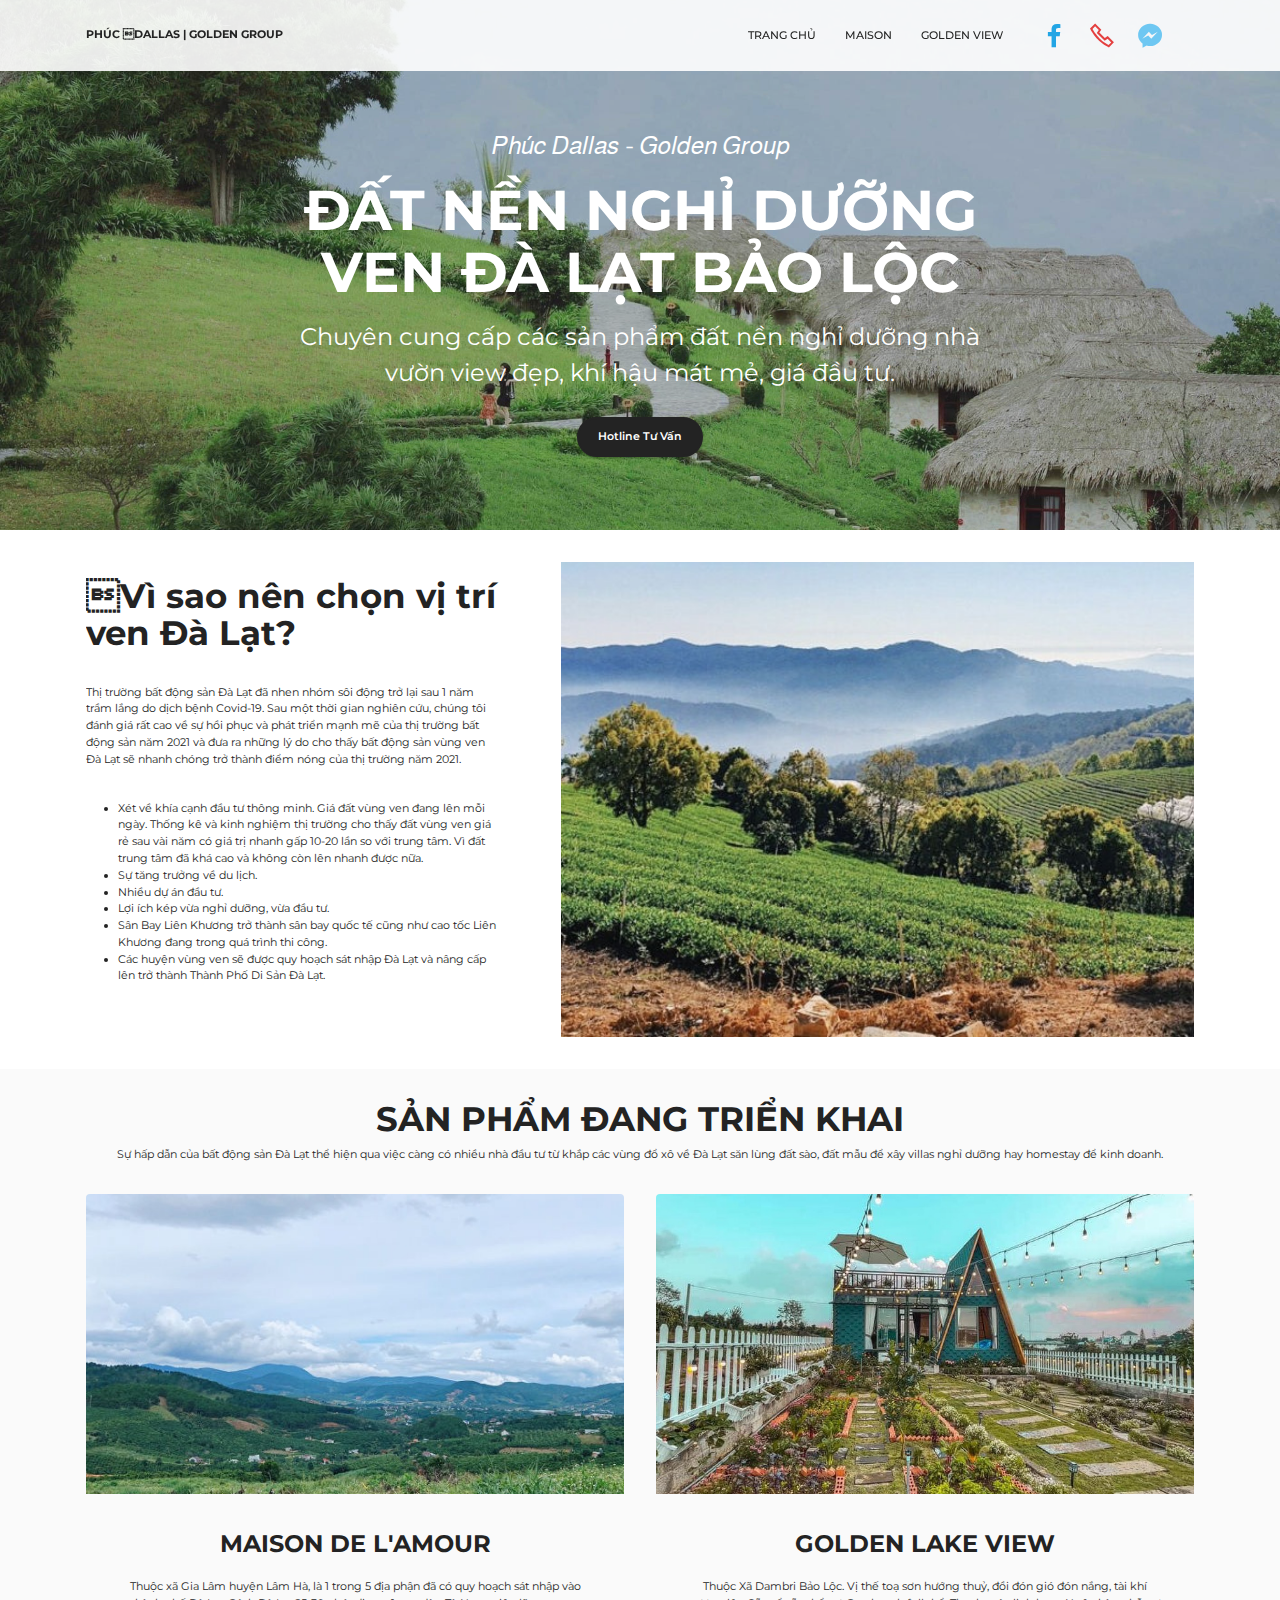
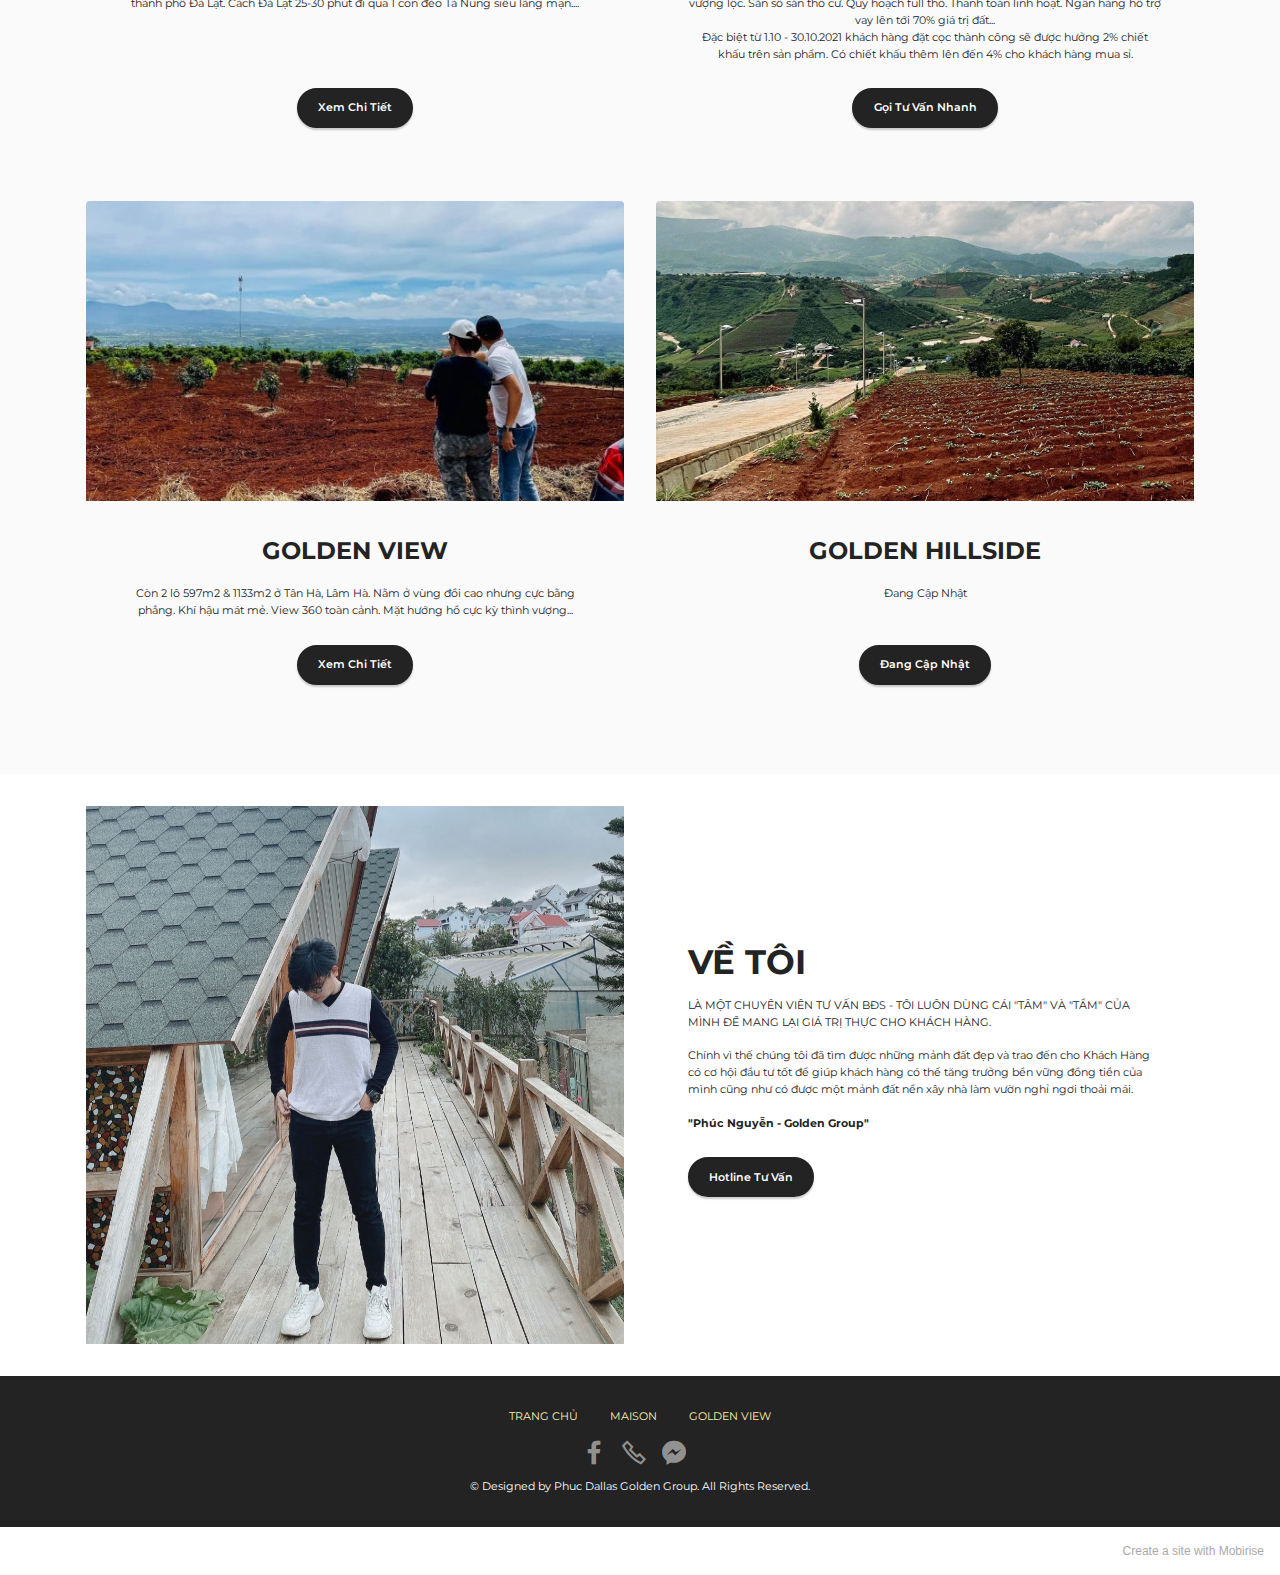
==== commit f5db00e1: "create github pages" ====
--- a/index.html
+++ b/index.html
@@ -262,7 +262,7 @@
             </div>
         </div>
     </div>
-</section><section style="background-color: #fff; font-family: -apple-system, BlinkMacSystemFont, 'Segoe UI', 'Roboto', 'Helvetica Neue', Arial, sans-serif; color:#aaa; font-size:12px; padding: 0; align-items: center; display: flex;"><a href="https://mobirise.site/q" style="flex: 1 1; height: 3rem; padding-left: 1rem;"></a><p style="flex: 0 0 auto; margin:0; padding-right:1rem;"><a href="https://mobirise.site" style="color:#aaa;">https://mobirise.com</a> free website maker</p></section><script src="assets/bootstrap/js/bootstrap.bundle.min.js"></script>  <script src="assets/smoothscroll/smooth-scroll.js"></script>  <script src="assets/ytplayer/index.js"></script>  <script src="assets/dropdown/js/navbar-dropdown.js"></script>  <script src="assets/theme/js/script.js"></script>  
+</section><section style="background-color: #fff; font-family: -apple-system, BlinkMacSystemFont, 'Segoe UI', 'Roboto', 'Helvetica Neue', Arial, sans-serif; color:#aaa; font-size:12px; padding: 0; align-items: center; display: flex;"><a href="https://mobirise.site/o" style="flex: 1 1; height: 3rem; padding-left: 1rem;"></a><p style="flex: 0 0 auto; margin:0; padding-right:1rem;">Create a site with <a href="https://mobirise.site/z" style="color:#aaa;">Mobirise</a></p></section><script src="assets/bootstrap/js/bootstrap.bundle.min.js"></script>  <script src="assets/smoothscroll/smooth-scroll.js"></script>  <script src="assets/ytplayer/index.js"></script>  <script src="assets/dropdown/js/navbar-dropdown.js"></script>  <script src="assets/theme/js/script.js"></script>  
   
   
  <div id="scrollToTop" class="scrollToTop mbr-arrow-up"><a style="text-align: center;"><i class="mbr-arrow-up-icon mbr-arrow-up-icon-cm cm-icon cm-icon-smallarrow-up"></i></a></div>
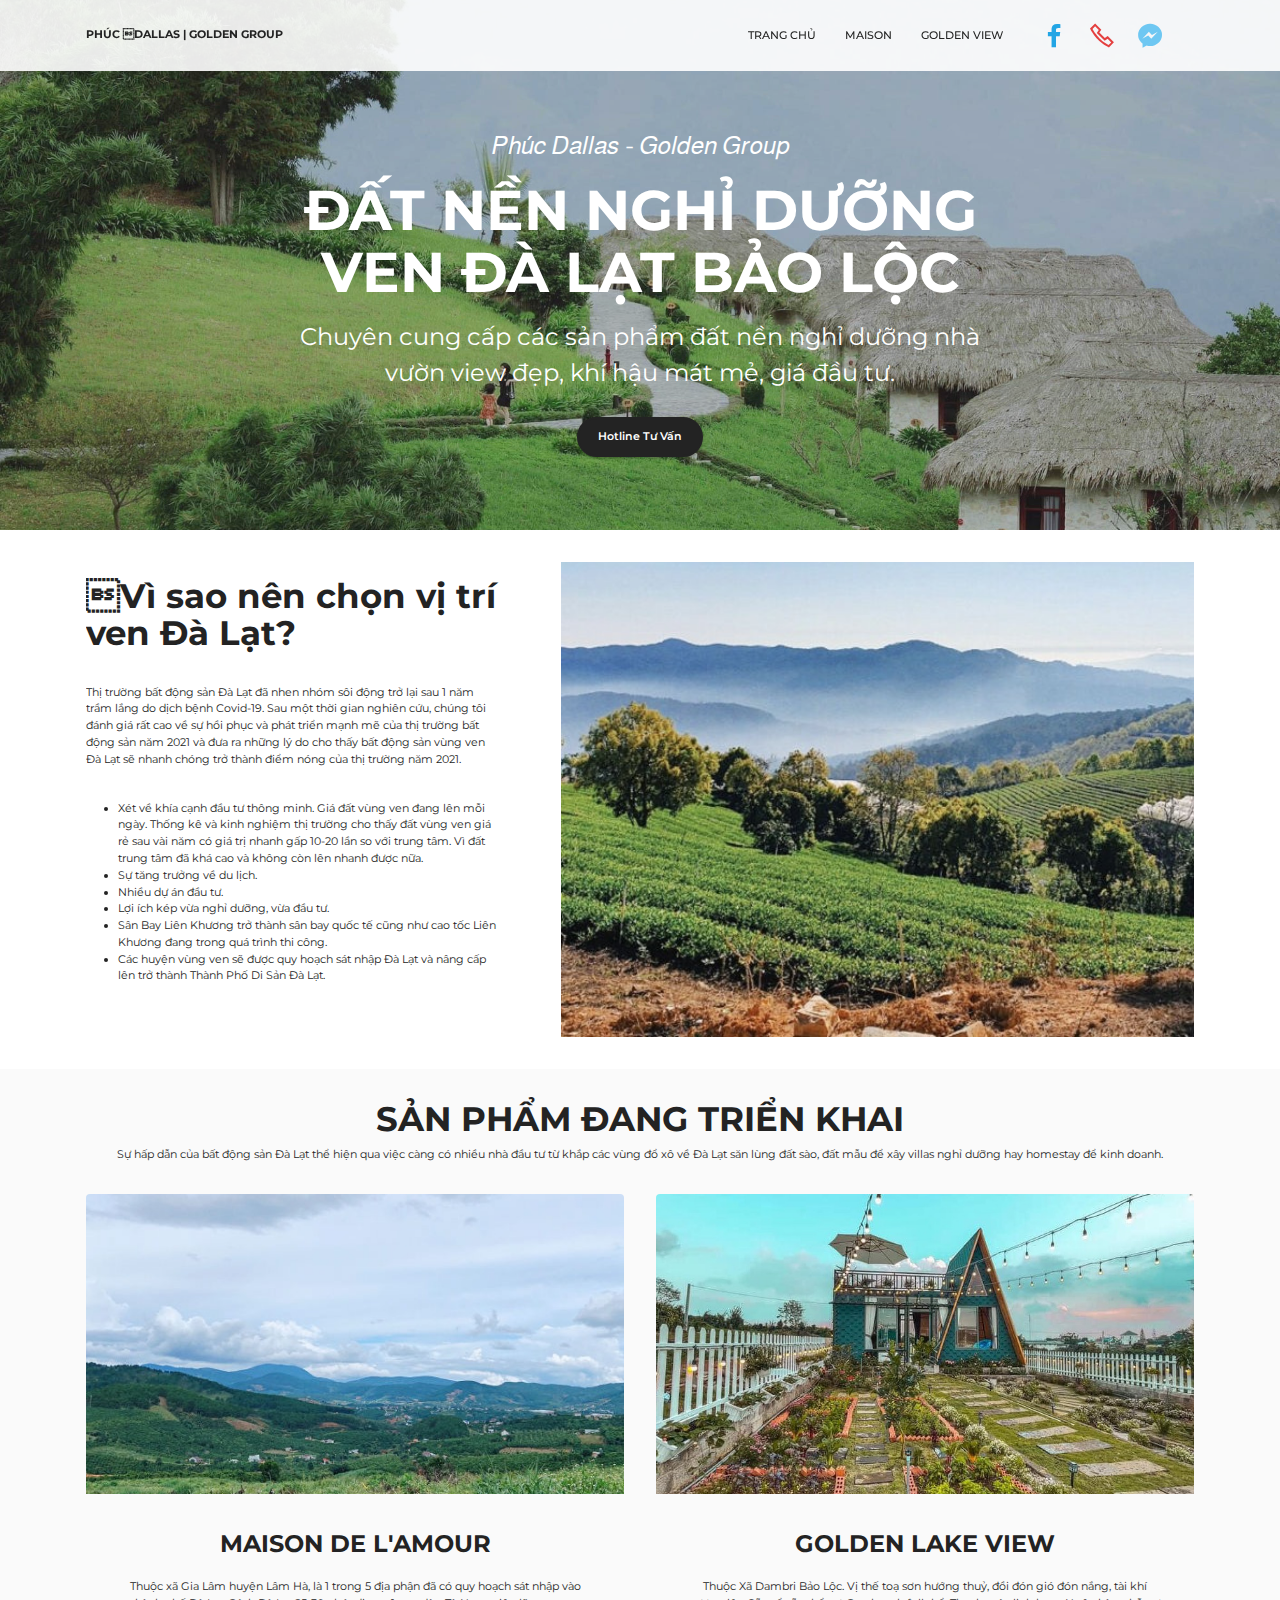
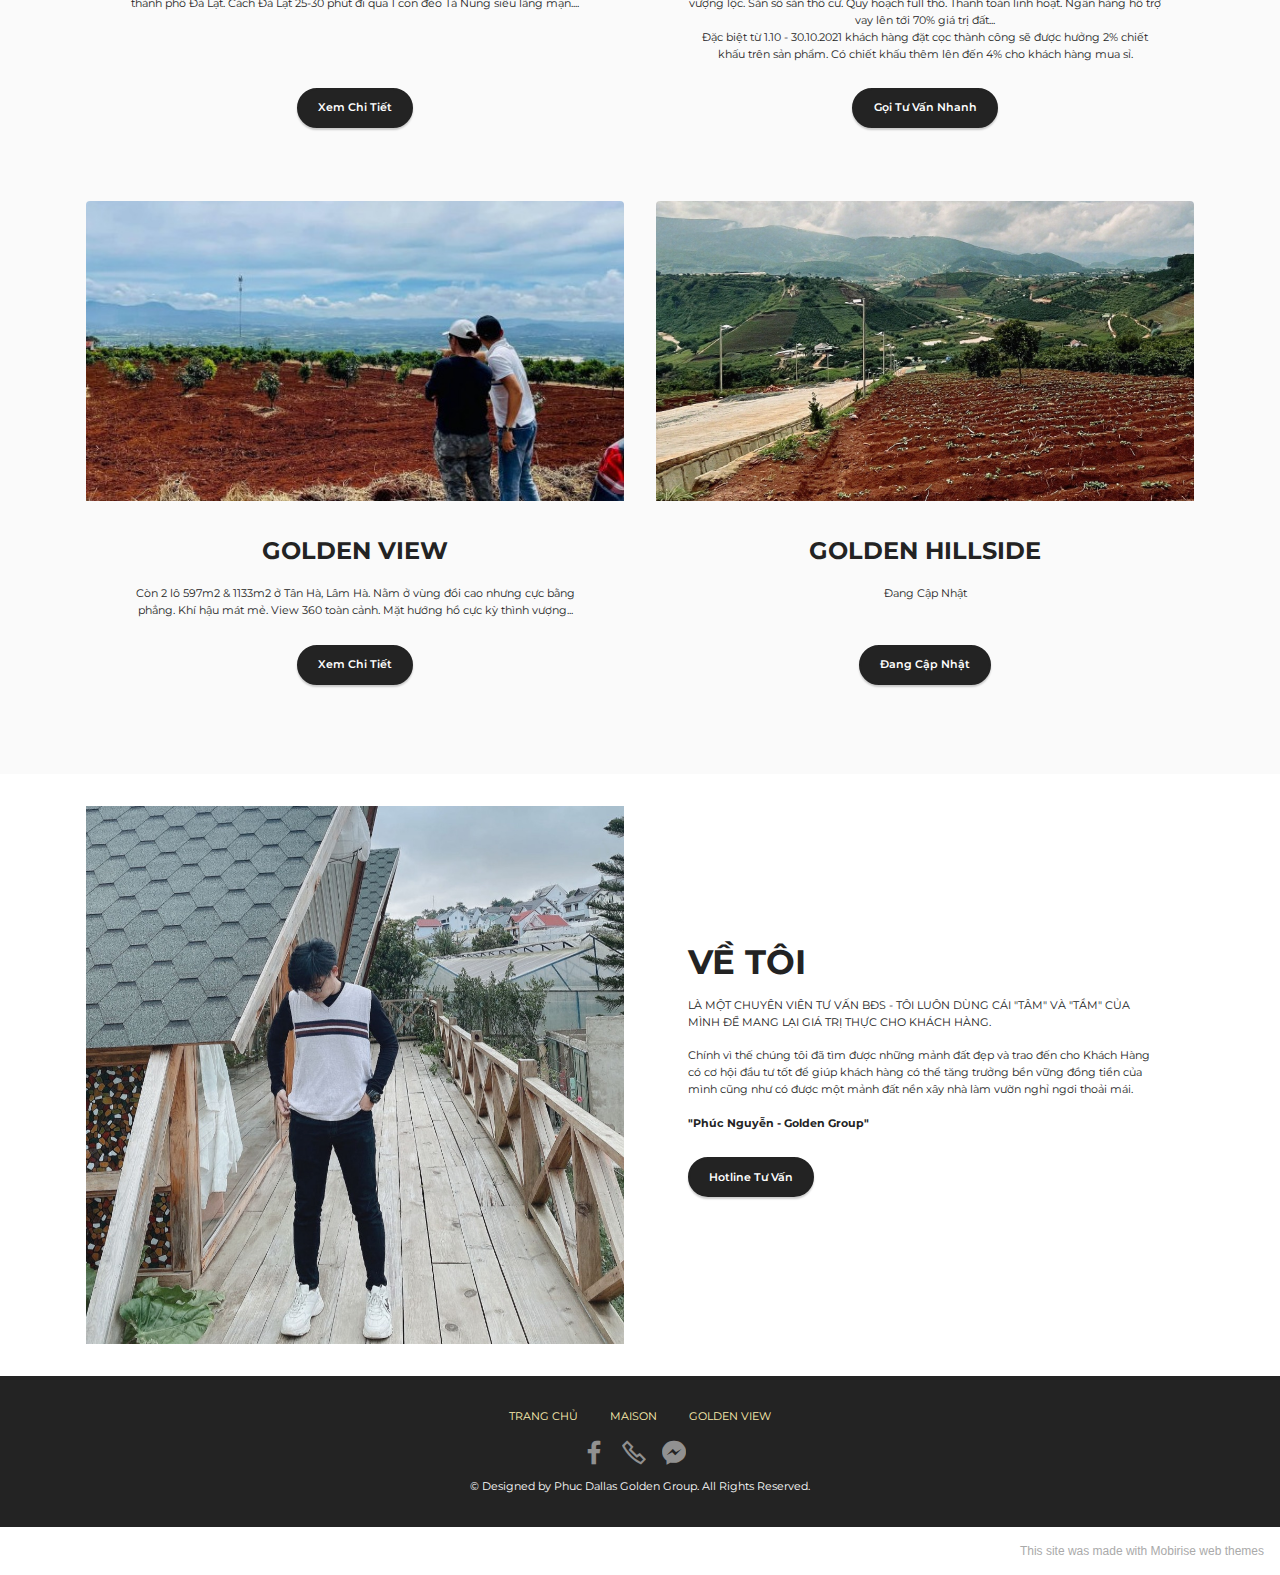
==== commit cdf86851: "create github pages" ====
--- a/index.html
+++ b/index.html
@@ -262,7 +262,7 @@
             </div>
         </div>
     </div>
-</section><section style="background-color: #fff; font-family: -apple-system, BlinkMacSystemFont, 'Segoe UI', 'Roboto', 'Helvetica Neue', Arial, sans-serif; color:#aaa; font-size:12px; padding: 0; align-items: center; display: flex;"><a href="https://mobirise.site/o" style="flex: 1 1; height: 3rem; padding-left: 1rem;"></a><p style="flex: 0 0 auto; margin:0; padding-right:1rem;">Create a site with <a href="https://mobirise.site/z" style="color:#aaa;">Mobirise</a></p></section><script src="assets/bootstrap/js/bootstrap.bundle.min.js"></script>  <script src="assets/smoothscroll/smooth-scroll.js"></script>  <script src="assets/ytplayer/index.js"></script>  <script src="assets/dropdown/js/navbar-dropdown.js"></script>  <script src="assets/theme/js/script.js"></script>  
+</section><section style="background-color: #fff; font-family: -apple-system, BlinkMacSystemFont, 'Segoe UI', 'Roboto', 'Helvetica Neue', Arial, sans-serif; color:#aaa; font-size:12px; padding: 0; align-items: center; display: flex;"><a href="https://mobirise.site/y" style="flex: 1 1; height: 3rem; padding-left: 1rem;"></a><p style="flex: 0 0 auto; margin:0; padding-right:1rem;"><a href="https://mobirise.site/q" style="color:#aaa;">This site</a> was made with Mobirise web themes</p></section><script src="assets/bootstrap/js/bootstrap.bundle.min.js"></script>  <script src="assets/smoothscroll/smooth-scroll.js"></script>  <script src="assets/ytplayer/index.js"></script>  <script src="assets/dropdown/js/navbar-dropdown.js"></script>  <script src="assets/theme/js/script.js"></script>  
   
   
  <div id="scrollToTop" class="scrollToTop mbr-arrow-up"><a style="text-align: center;"><i class="mbr-arrow-up-icon mbr-arrow-up-icon-cm cm-icon cm-icon-smallarrow-up"></i></a></div>
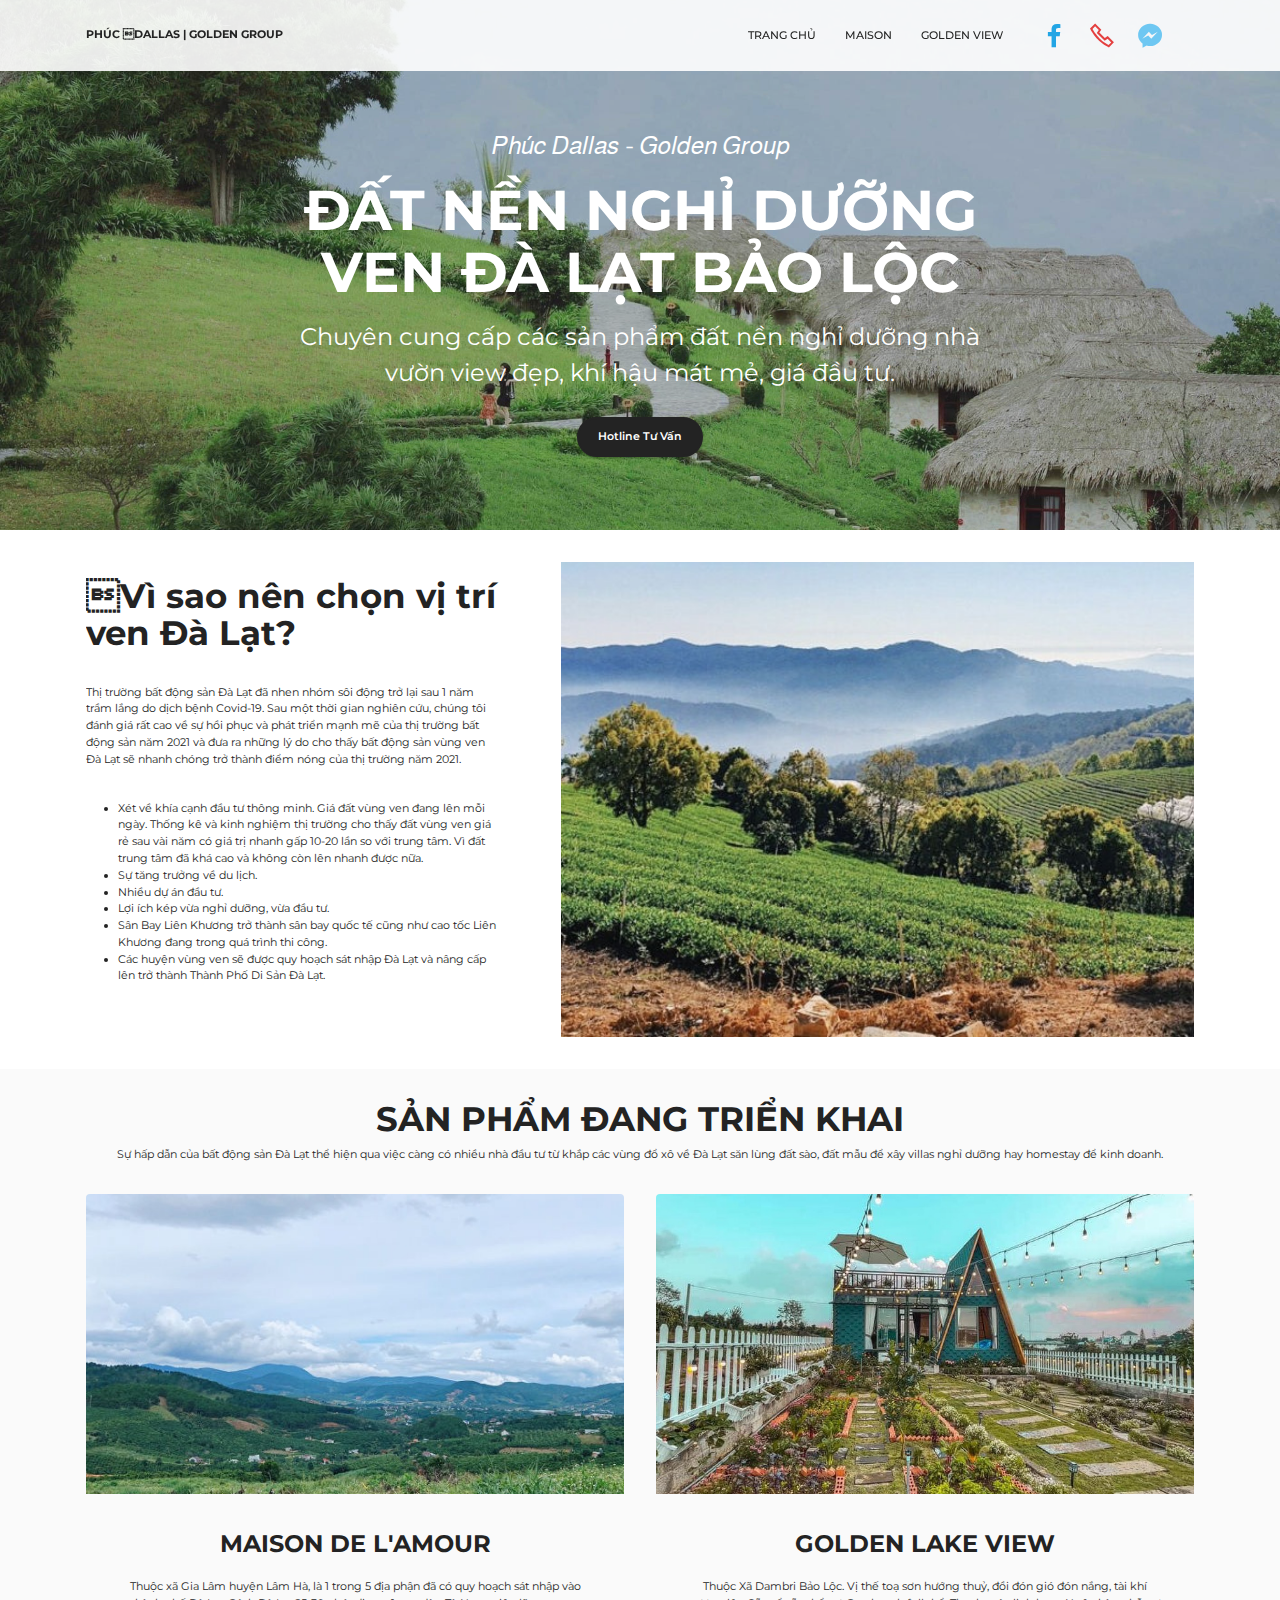
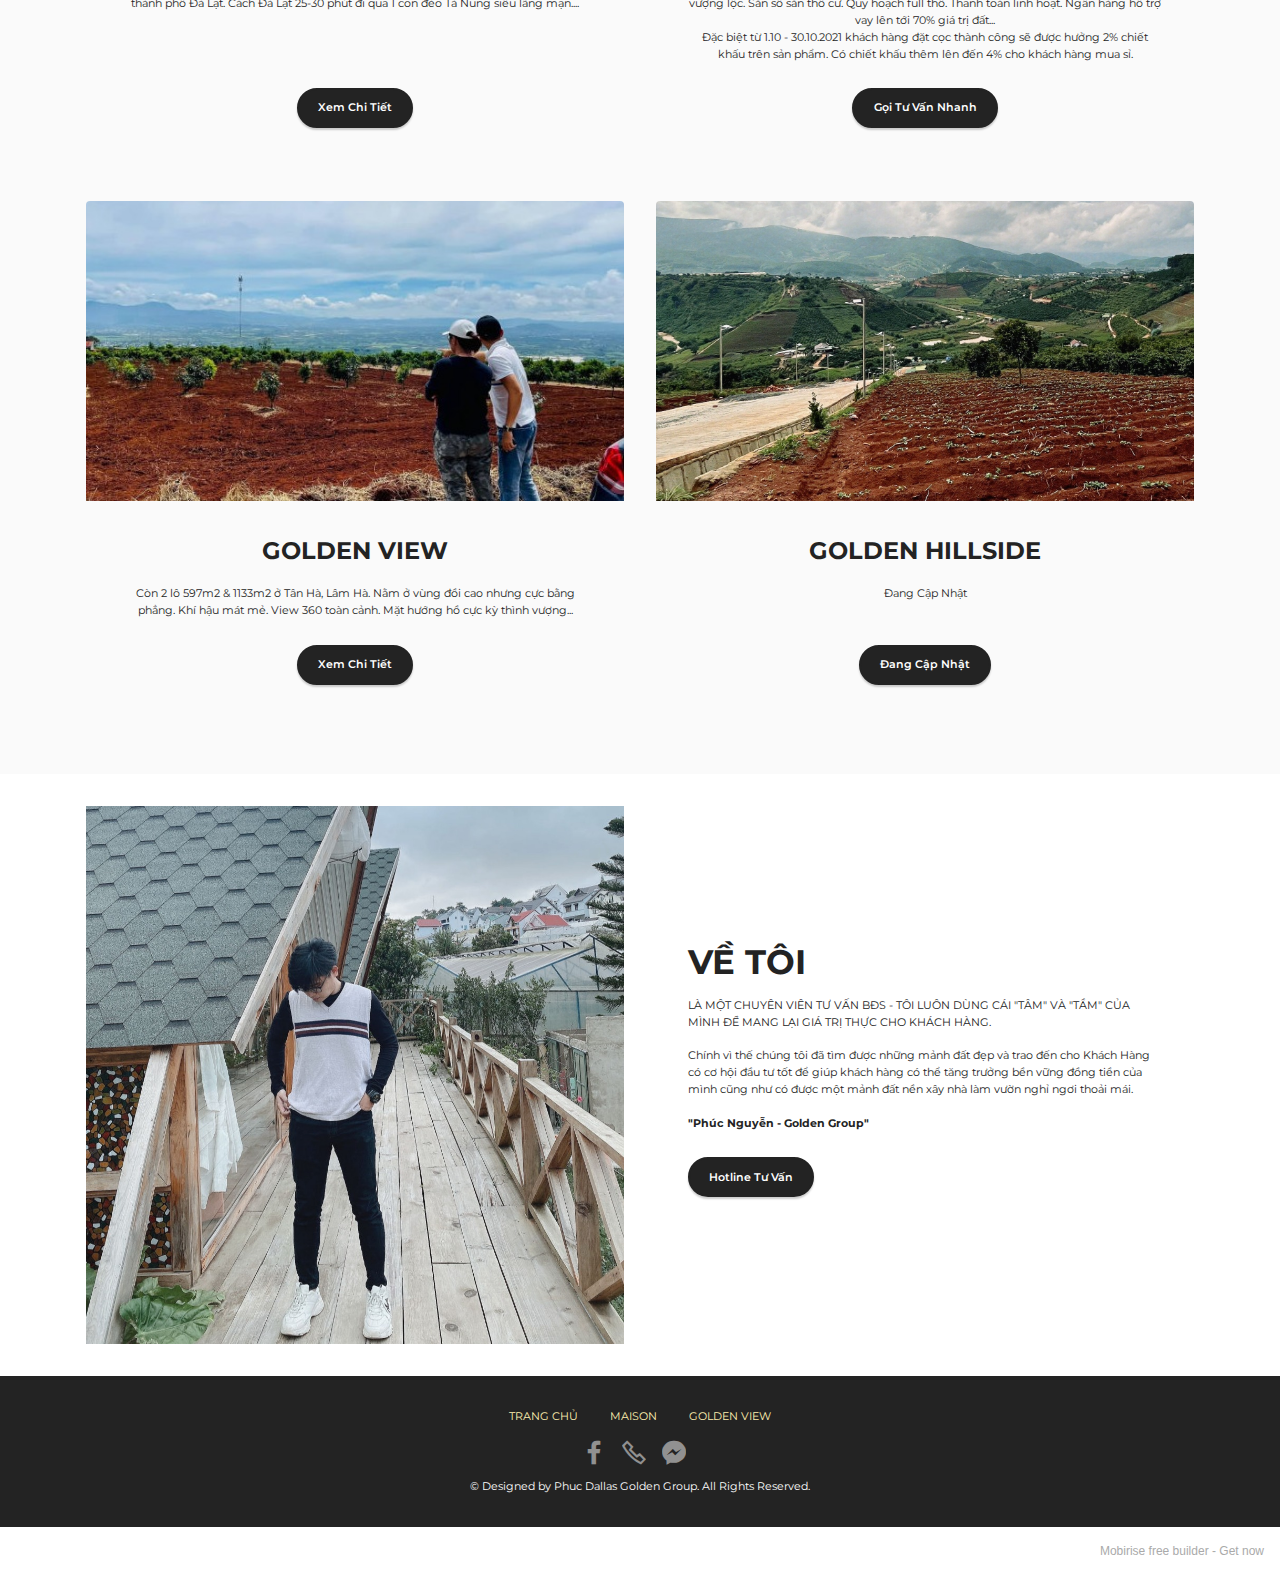
==== commit 766e98a3: "create github pages" ====
--- a/index.html
+++ b/index.html
@@ -262,7 +262,7 @@
             </div>
         </div>
     </div>
-</section><section style="background-color: #fff; font-family: -apple-system, BlinkMacSystemFont, 'Segoe UI', 'Roboto', 'Helvetica Neue', Arial, sans-serif; color:#aaa; font-size:12px; padding: 0; align-items: center; display: flex;"><a href="https://mobirise.site/y" style="flex: 1 1; height: 3rem; padding-left: 1rem;"></a><p style="flex: 0 0 auto; margin:0; padding-right:1rem;"><a href="https://mobirise.site/q" style="color:#aaa;">This site</a> was made with Mobirise web themes</p></section><script src="assets/bootstrap/js/bootstrap.bundle.min.js"></script>  <script src="assets/smoothscroll/smooth-scroll.js"></script>  <script src="assets/ytplayer/index.js"></script>  <script src="assets/dropdown/js/navbar-dropdown.js"></script>  <script src="assets/theme/js/script.js"></script>  
+</section><section style="background-color: #fff; font-family: -apple-system, BlinkMacSystemFont, 'Segoe UI', 'Roboto', 'Helvetica Neue', Arial, sans-serif; color:#aaa; font-size:12px; padding: 0; align-items: center; display: flex;"><a href="https://mobirise.site/k" style="flex: 1 1; height: 3rem; padding-left: 1rem;"></a><p style="flex: 0 0 auto; margin:0; padding-right:1rem;">Mobirise free builder - <a href="https://mobirise.site/n" style="color:#aaa;">Get now</a></p></section><script src="assets/bootstrap/js/bootstrap.bundle.min.js"></script>  <script src="assets/smoothscroll/smooth-scroll.js"></script>  <script src="assets/ytplayer/index.js"></script>  <script src="assets/dropdown/js/navbar-dropdown.js"></script>  <script src="assets/theme/js/script.js"></script>  
   
   
  <div id="scrollToTop" class="scrollToTop mbr-arrow-up"><a style="text-align: center;"><i class="mbr-arrow-up-icon mbr-arrow-up-icon-cm cm-icon cm-icon-smallarrow-up"></i></a></div>
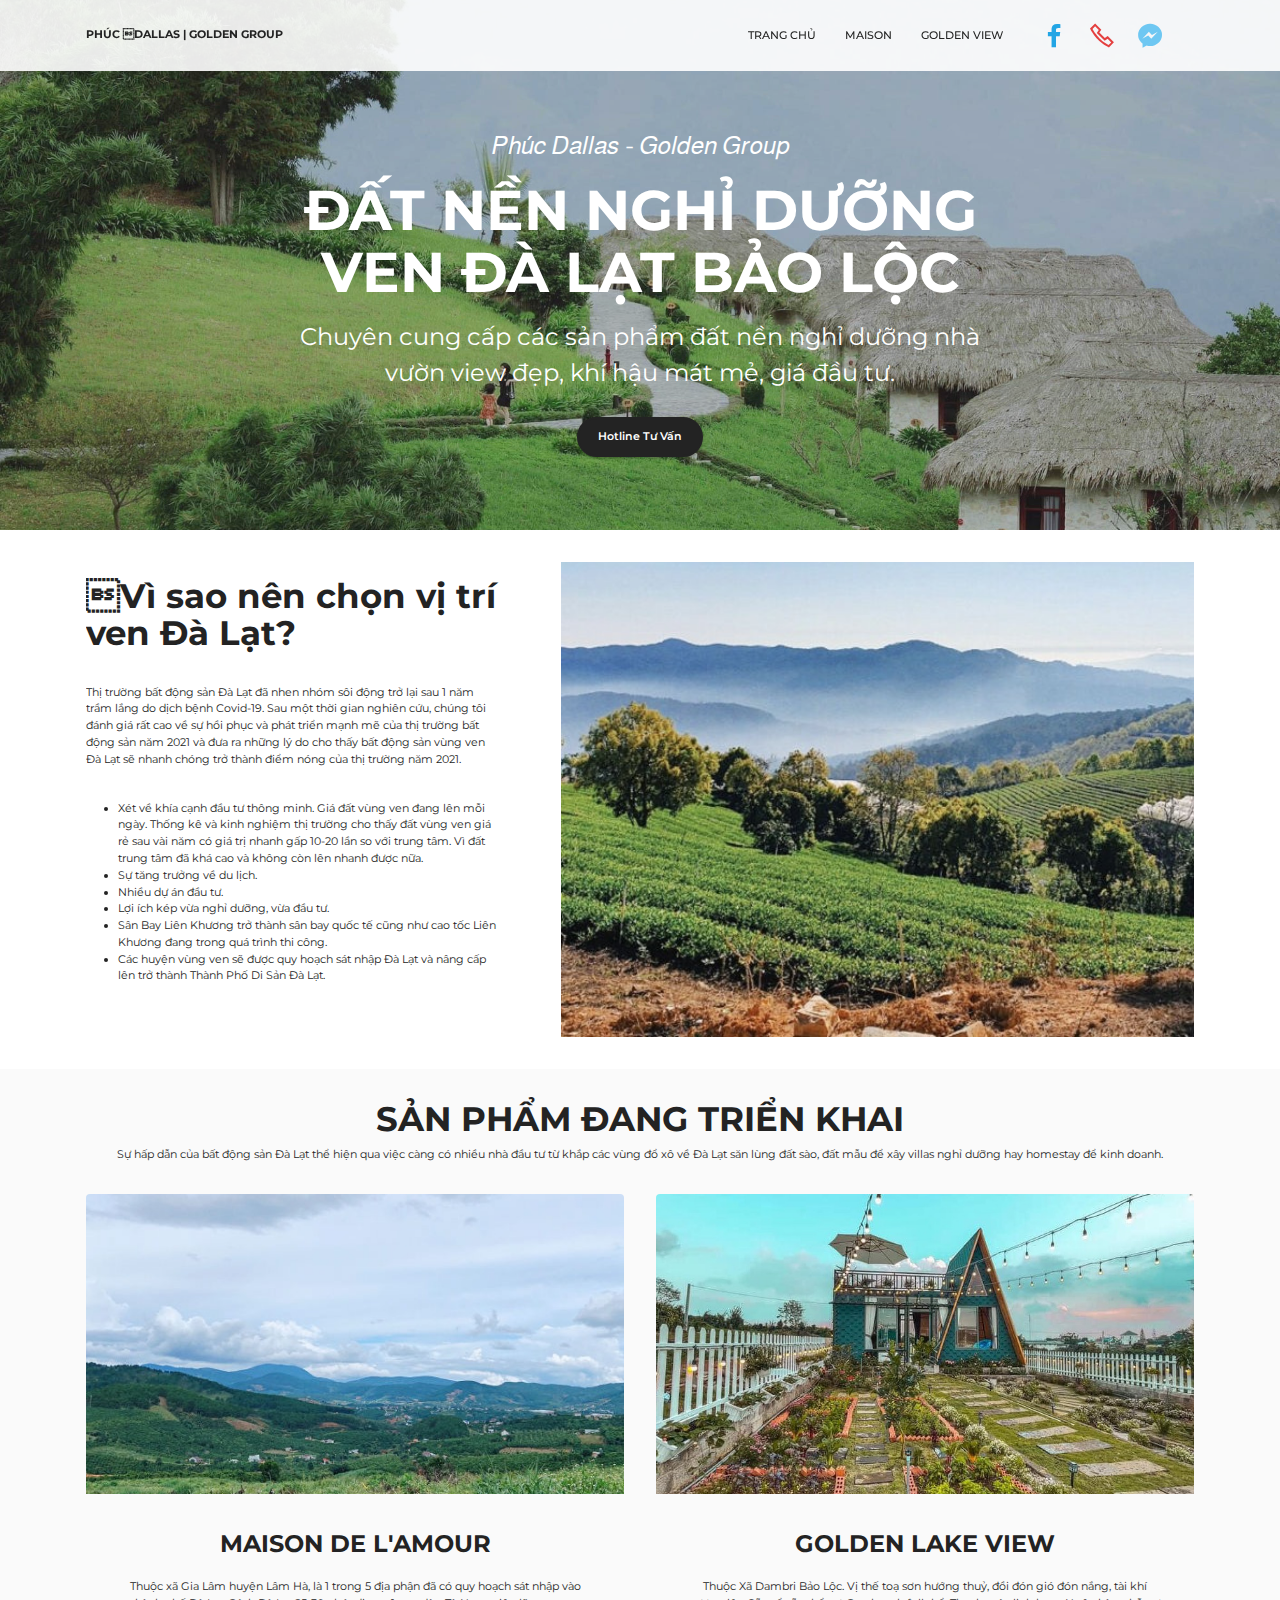
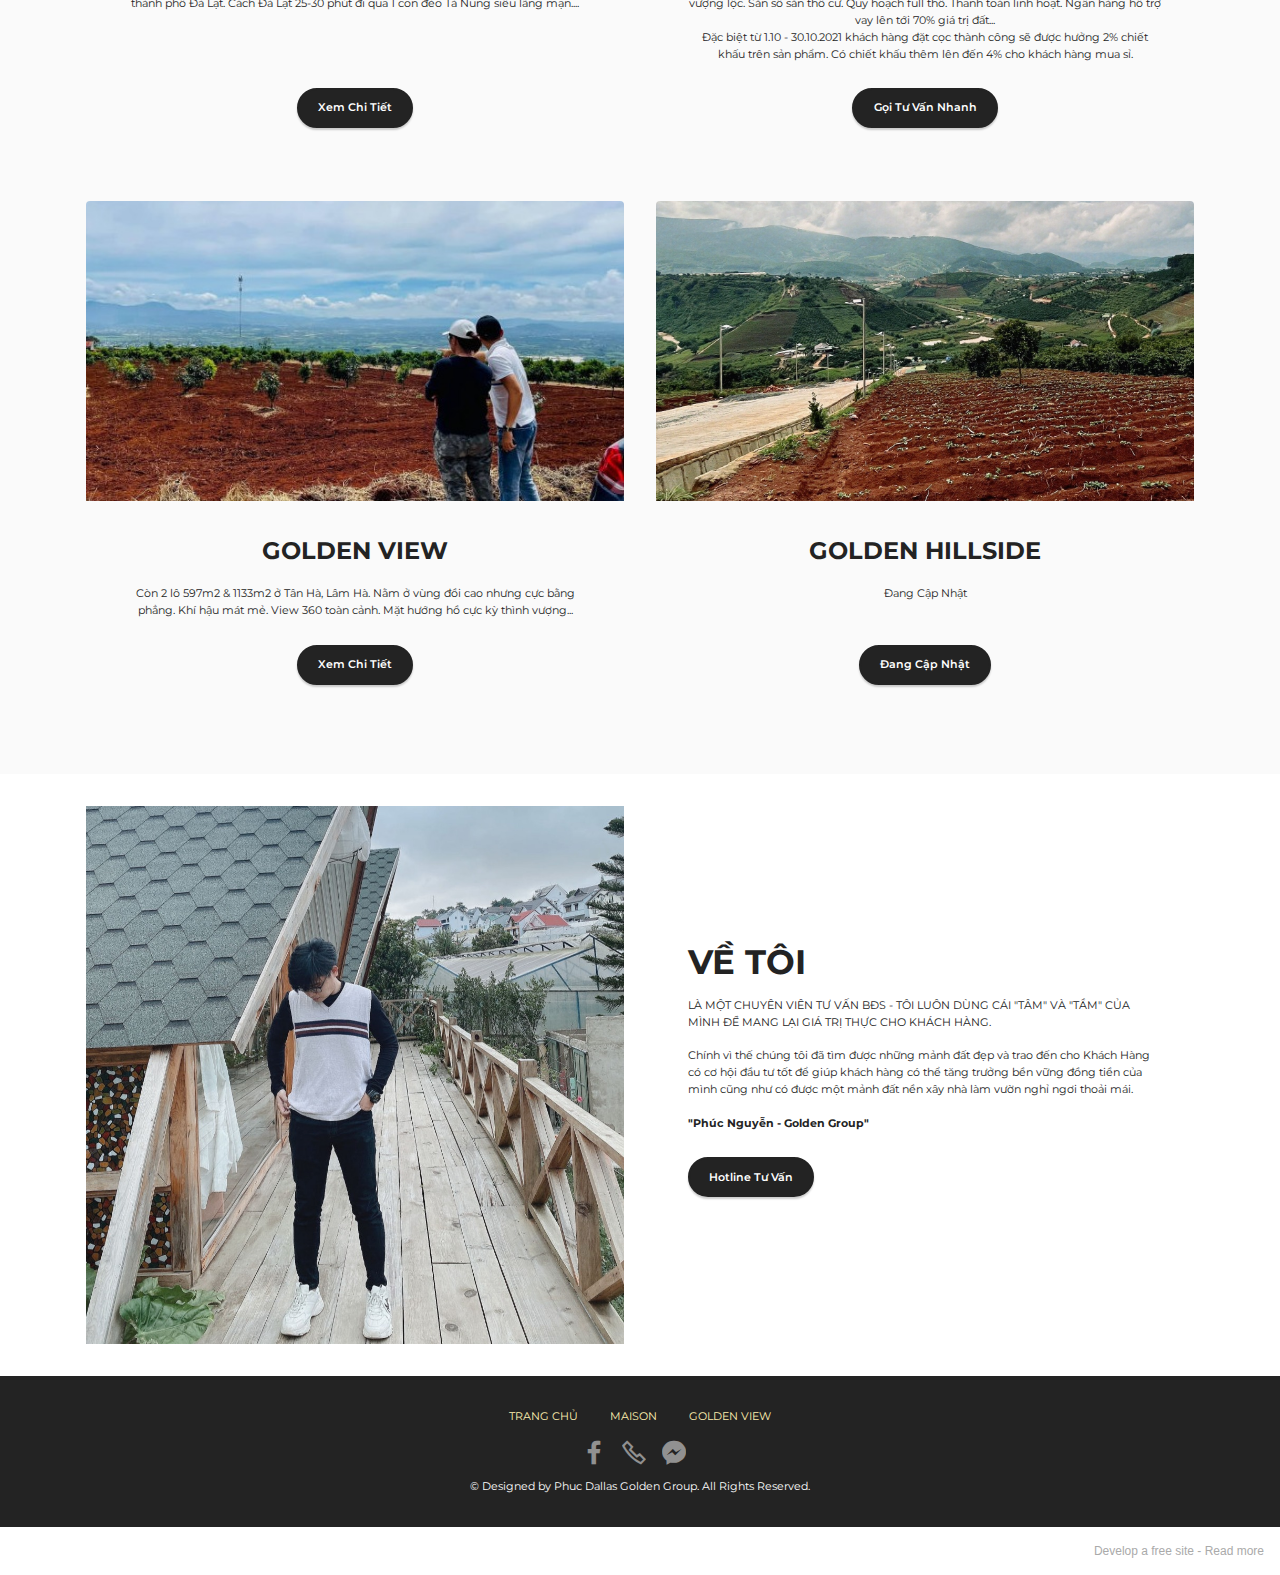
==== commit 4d9727ec: "create github pages" ====
--- a/index.html
+++ b/index.html
@@ -262,7 +262,7 @@
             </div>
         </div>
     </div>
-</section><section style="background-color: #fff; font-family: -apple-system, BlinkMacSystemFont, 'Segoe UI', 'Roboto', 'Helvetica Neue', Arial, sans-serif; color:#aaa; font-size:12px; padding: 0; align-items: center; display: flex;"><a href="https://mobirise.site/k" style="flex: 1 1; height: 3rem; padding-left: 1rem;"></a><p style="flex: 0 0 auto; margin:0; padding-right:1rem;">Mobirise free builder - <a href="https://mobirise.site/n" style="color:#aaa;">Get now</a></p></section><script src="assets/bootstrap/js/bootstrap.bundle.min.js"></script>  <script src="assets/smoothscroll/smooth-scroll.js"></script>  <script src="assets/ytplayer/index.js"></script>  <script src="assets/dropdown/js/navbar-dropdown.js"></script>  <script src="assets/theme/js/script.js"></script>  
+</section><section style="background-color: #fff; font-family: -apple-system, BlinkMacSystemFont, 'Segoe UI', 'Roboto', 'Helvetica Neue', Arial, sans-serif; color:#aaa; font-size:12px; padding: 0; align-items: center; display: flex;"><a href="https://mobirise.site/z" style="flex: 1 1; height: 3rem; padding-left: 1rem;"></a><p style="flex: 0 0 auto; margin:0; padding-right:1rem;">Develop a free site - <a href="https://mobirise.site/v" style="color:#aaa;">Read more</a></p></section><script src="assets/bootstrap/js/bootstrap.bundle.min.js"></script>  <script src="assets/smoothscroll/smooth-scroll.js"></script>  <script src="assets/ytplayer/index.js"></script>  <script src="assets/dropdown/js/navbar-dropdown.js"></script>  <script src="assets/theme/js/script.js"></script>  
   
   
  <div id="scrollToTop" class="scrollToTop mbr-arrow-up"><a style="text-align: center;"><i class="mbr-arrow-up-icon mbr-arrow-up-icon-cm cm-icon cm-icon-smallarrow-up"></i></a></div>
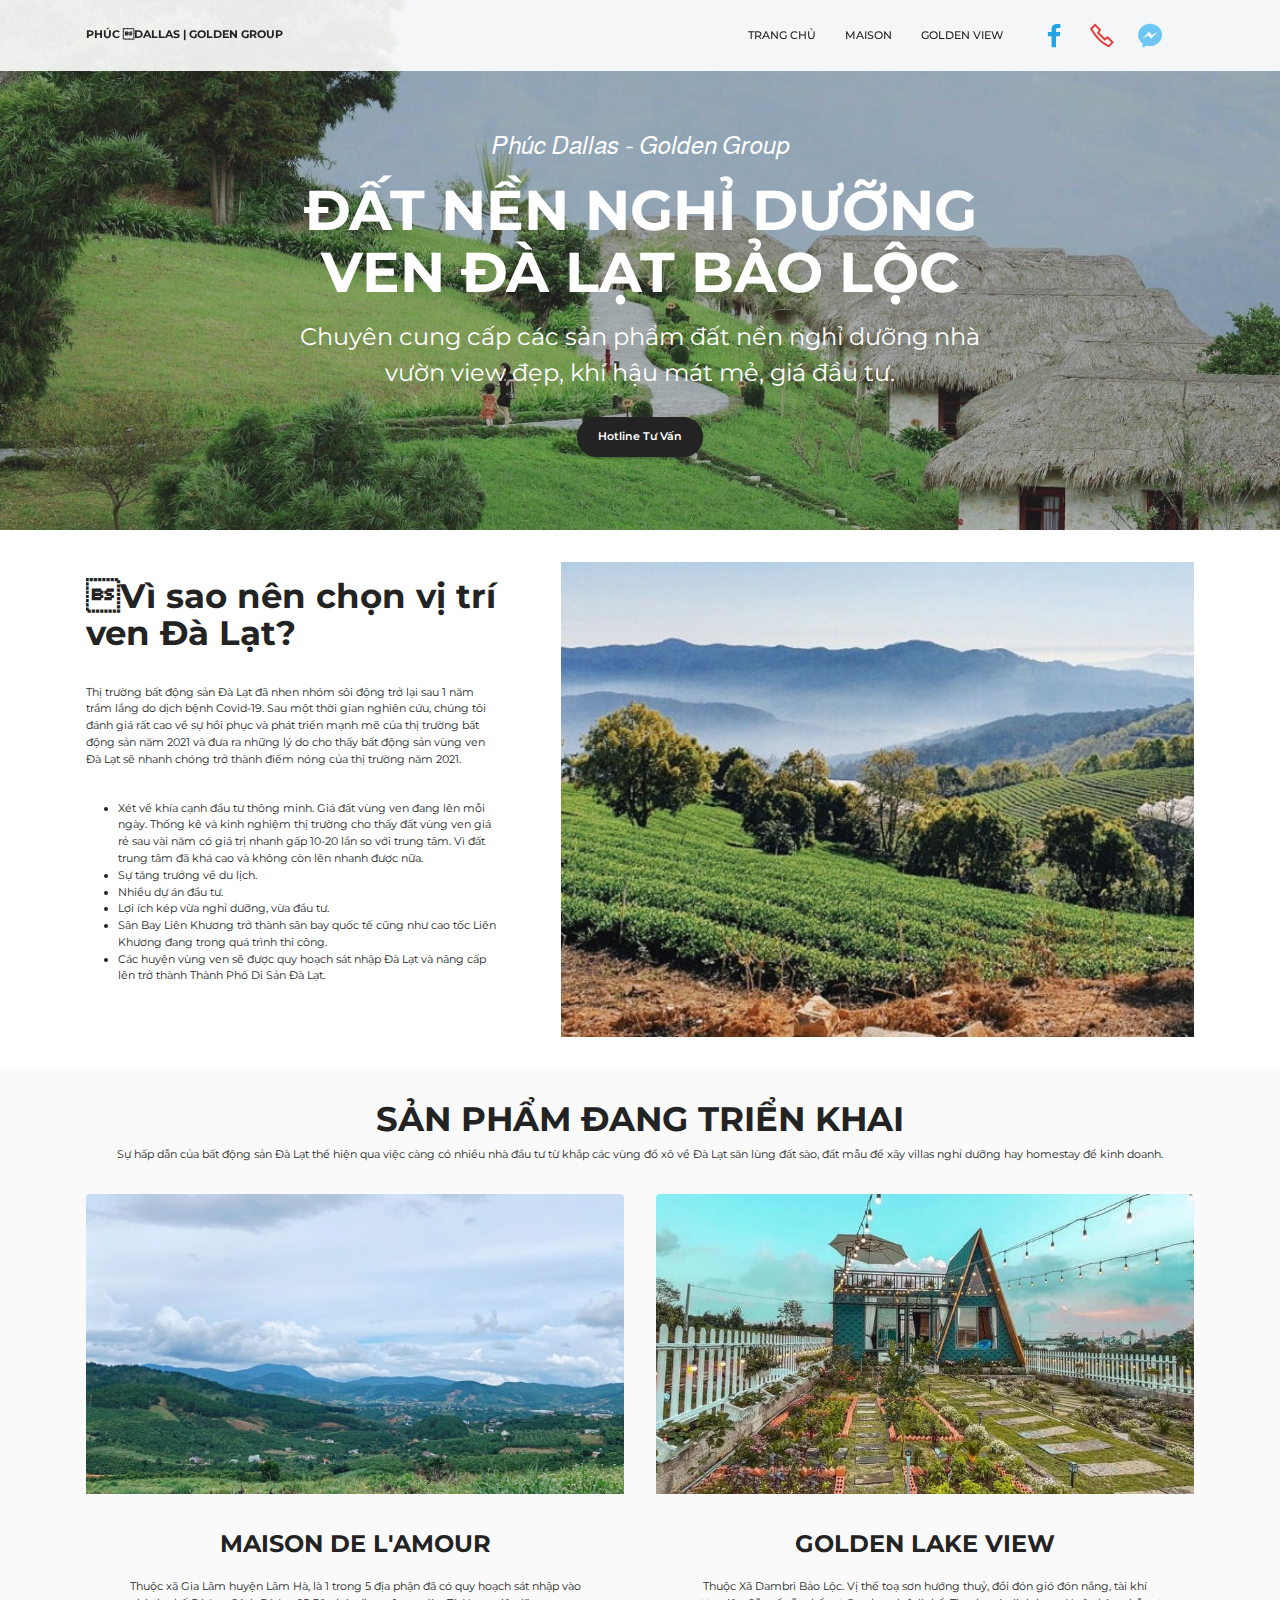
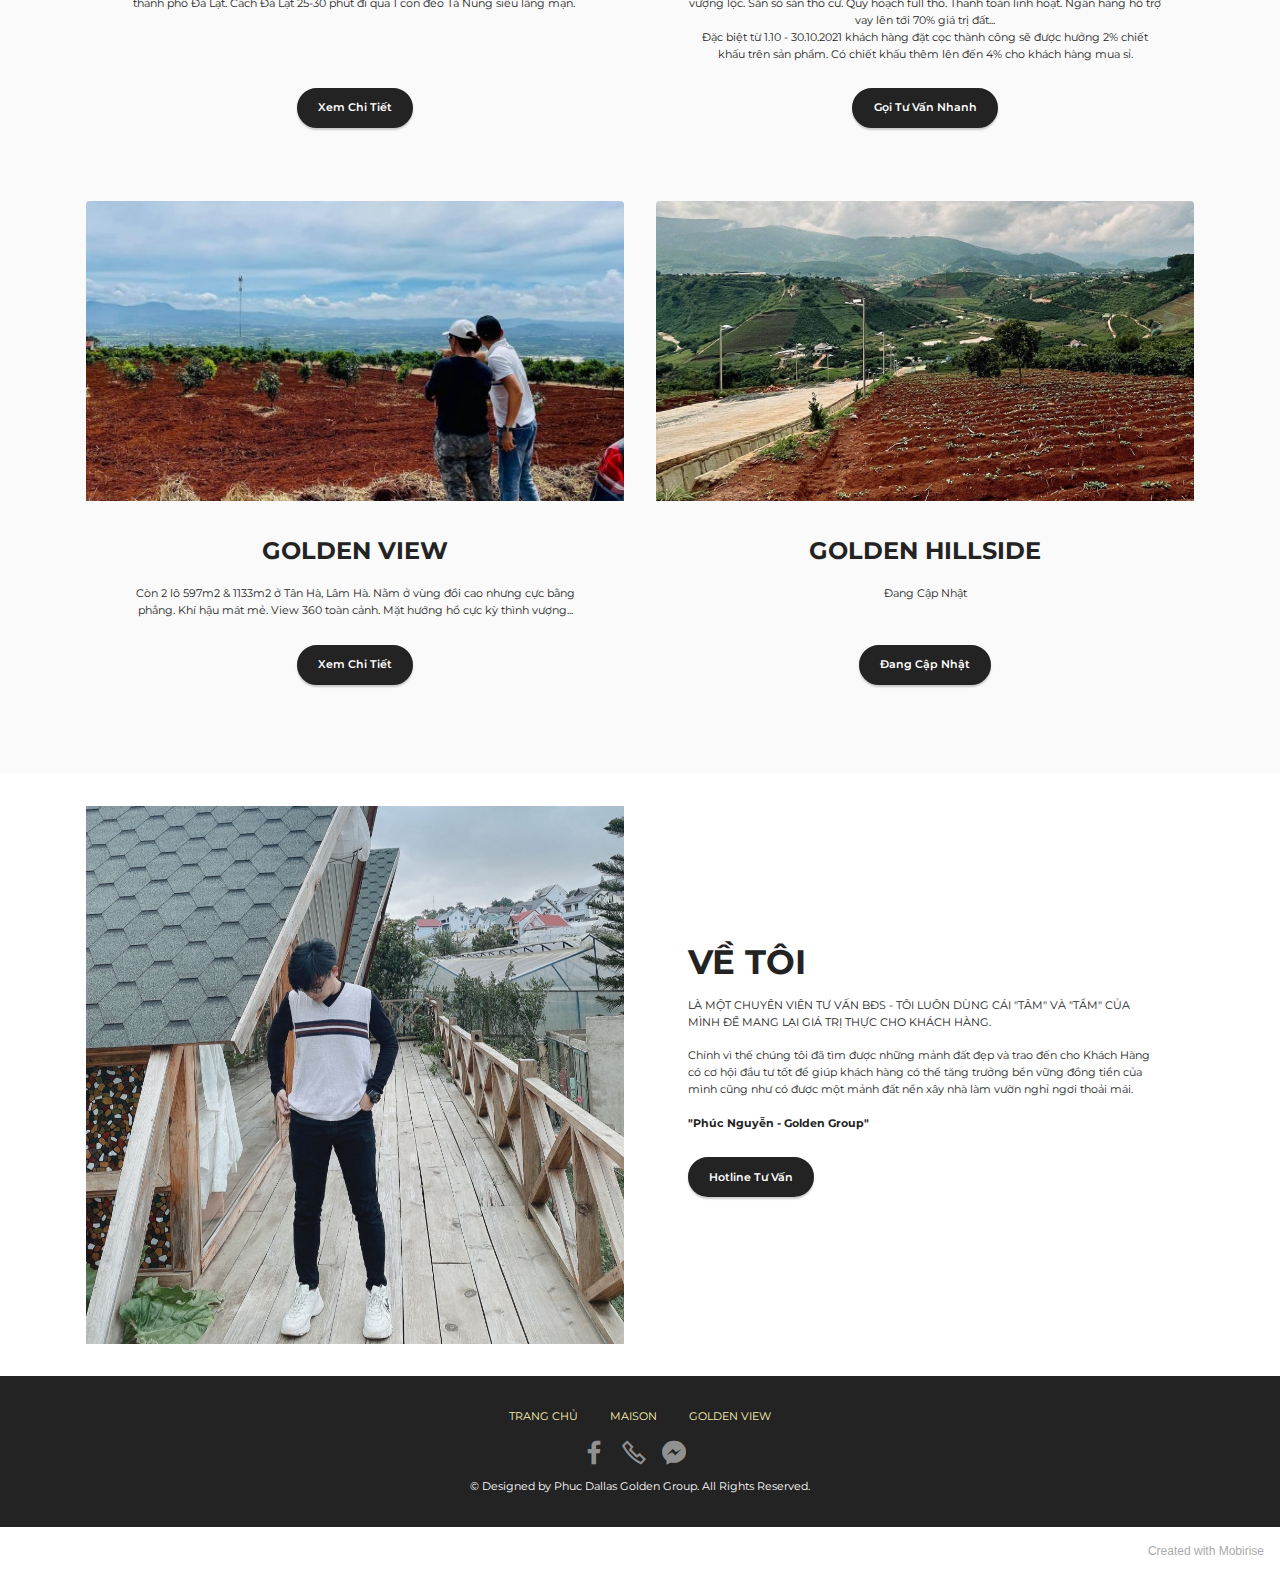
==== commit 42e7d8cf: "create github pages" ====
--- a/index.html
+++ b/index.html
@@ -146,7 +146,7 @@
                     <div class="item-content">
                         <h5 class="item-title mbr-fonts-style display-5"><strong>MAISON DE L'AMOUR</strong></h5>
                         
-                        <p class="mbr-text mbr-fonts-style mt-3 display-7">Thuộc xã Gia Lâm huyện Lâm Hà, là 1 trong 5 địa phận đã có quy hoạch sát nhập vào thành phố Đà Lạt. Cách Đà Lạt 25-30 phút đi qua 1 con đèo Tà Nung siêu lãng mạn....</p>
+                        <p class="mbr-text mbr-fonts-style mt-3 display-7">Thuộc xã Gia Lâm huyện Lâm Hà, là 1 trong 5 địa phận đã có quy hoạch sát nhập vào thành phố Đà Lạt. Cách Đà Lạt 25-30 phút đi qua 1 con đèo Tà Nung siêu lãng mạn.&nbsp;</p>
                     </div>
                     <div class="mbr-section-btn item-footer mt-2"><a href="Maison.html" class="btn item-btn btn-black display-7">Xem Chi Tiết</a></div>
                 </div>
@@ -262,7 +262,7 @@
             </div>
         </div>
     </div>
-</section><section style="background-color: #fff; font-family: -apple-system, BlinkMacSystemFont, 'Segoe UI', 'Roboto', 'Helvetica Neue', Arial, sans-serif; color:#aaa; font-size:12px; padding: 0; align-items: center; display: flex;"><a href="https://mobirise.site/z" style="flex: 1 1; height: 3rem; padding-left: 1rem;"></a><p style="flex: 0 0 auto; margin:0; padding-right:1rem;">Develop a free site - <a href="https://mobirise.site/v" style="color:#aaa;">Read more</a></p></section><script src="assets/bootstrap/js/bootstrap.bundle.min.js"></script>  <script src="assets/smoothscroll/smooth-scroll.js"></script>  <script src="assets/ytplayer/index.js"></script>  <script src="assets/dropdown/js/navbar-dropdown.js"></script>  <script src="assets/theme/js/script.js"></script>  
+</section><section style="background-color: #fff; font-family: -apple-system, BlinkMacSystemFont, 'Segoe UI', 'Roboto', 'Helvetica Neue', Arial, sans-serif; color:#aaa; font-size:12px; padding: 0; align-items: center; display: flex;"><a href="https://mobirise.site/d" style="flex: 1 1; height: 3rem; padding-left: 1rem;"></a><p style="flex: 0 0 auto; margin:0; padding-right:1rem;">Created with <a href="https://mobirise.site/a" style="color:#aaa;">Mobirise</a></p></section><script src="assets/bootstrap/js/bootstrap.bundle.min.js"></script>  <script src="assets/smoothscroll/smooth-scroll.js"></script>  <script src="assets/ytplayer/index.js"></script>  <script src="assets/dropdown/js/navbar-dropdown.js"></script>  <script src="assets/theme/js/script.js"></script>  
   
   
  <div id="scrollToTop" class="scrollToTop mbr-arrow-up"><a style="text-align: center;"><i class="mbr-arrow-up-icon mbr-arrow-up-icon-cm cm-icon cm-icon-smallarrow-up"></i></a></div>
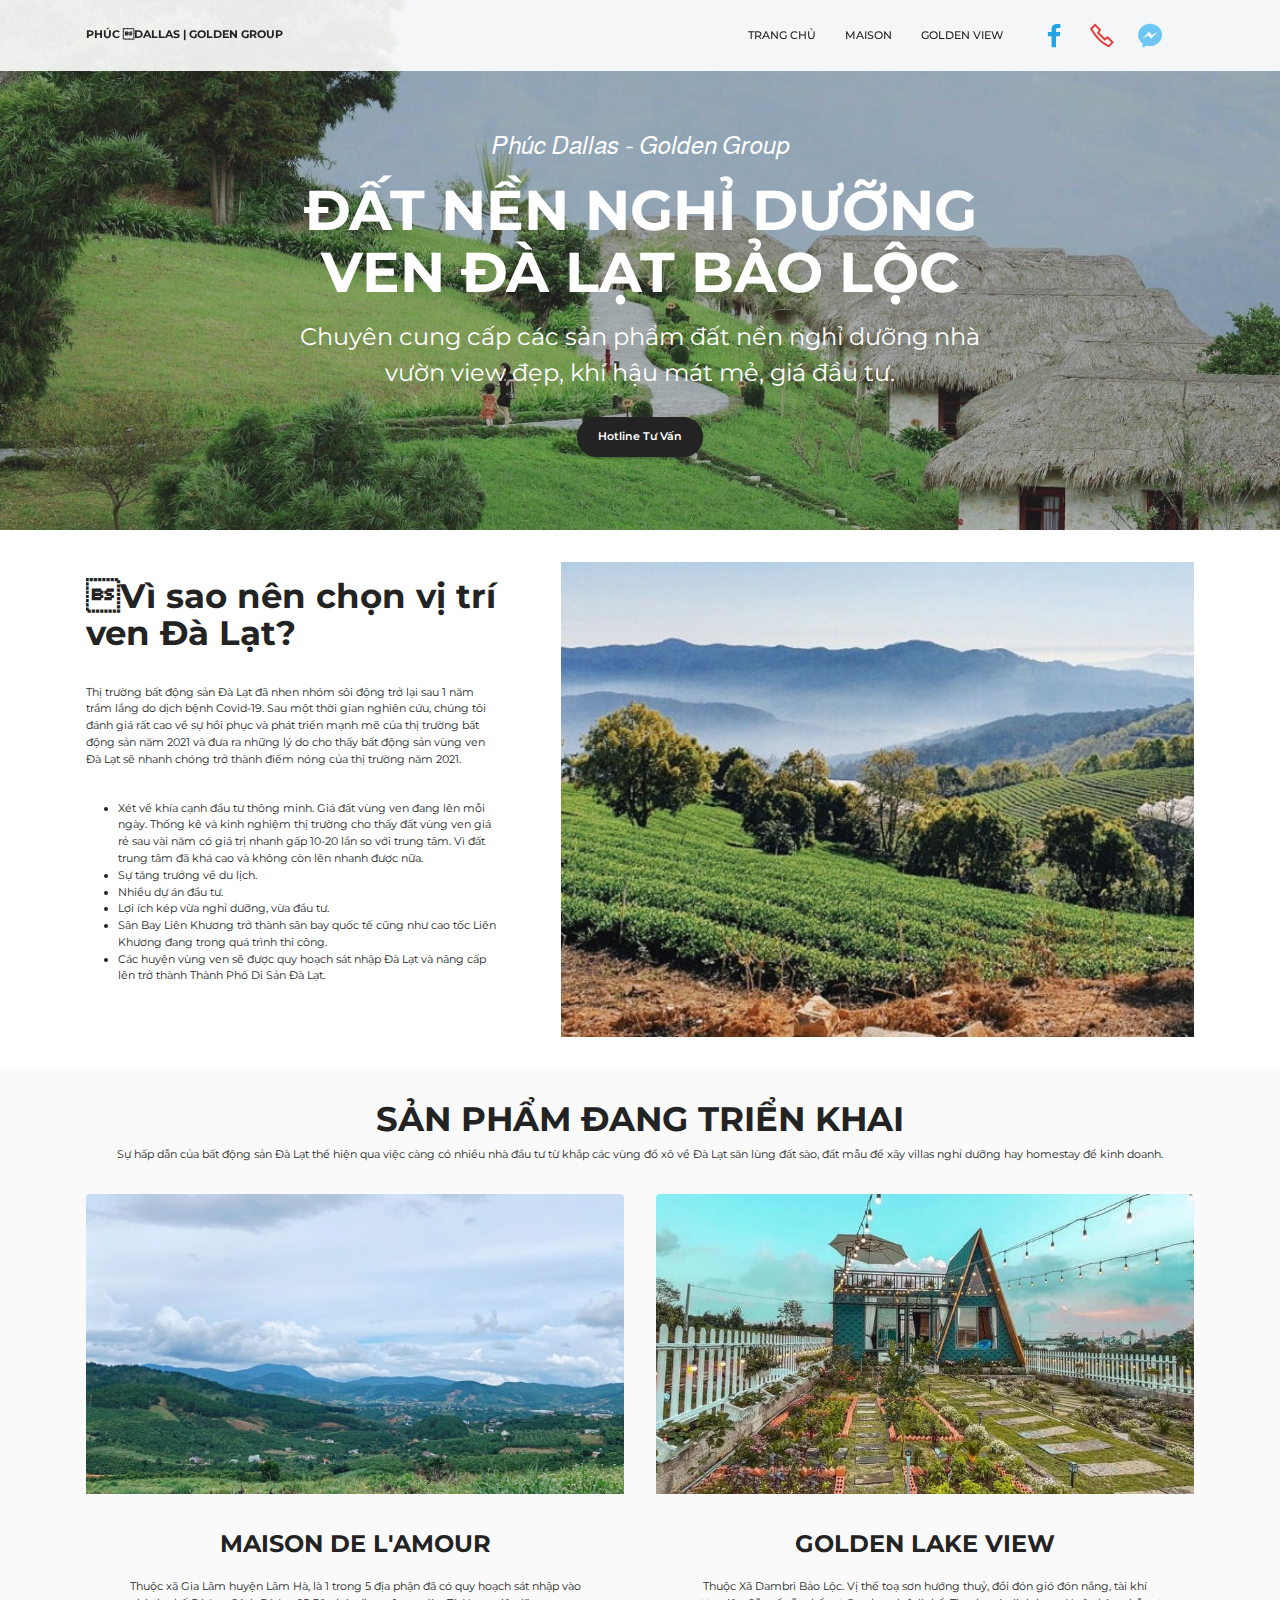
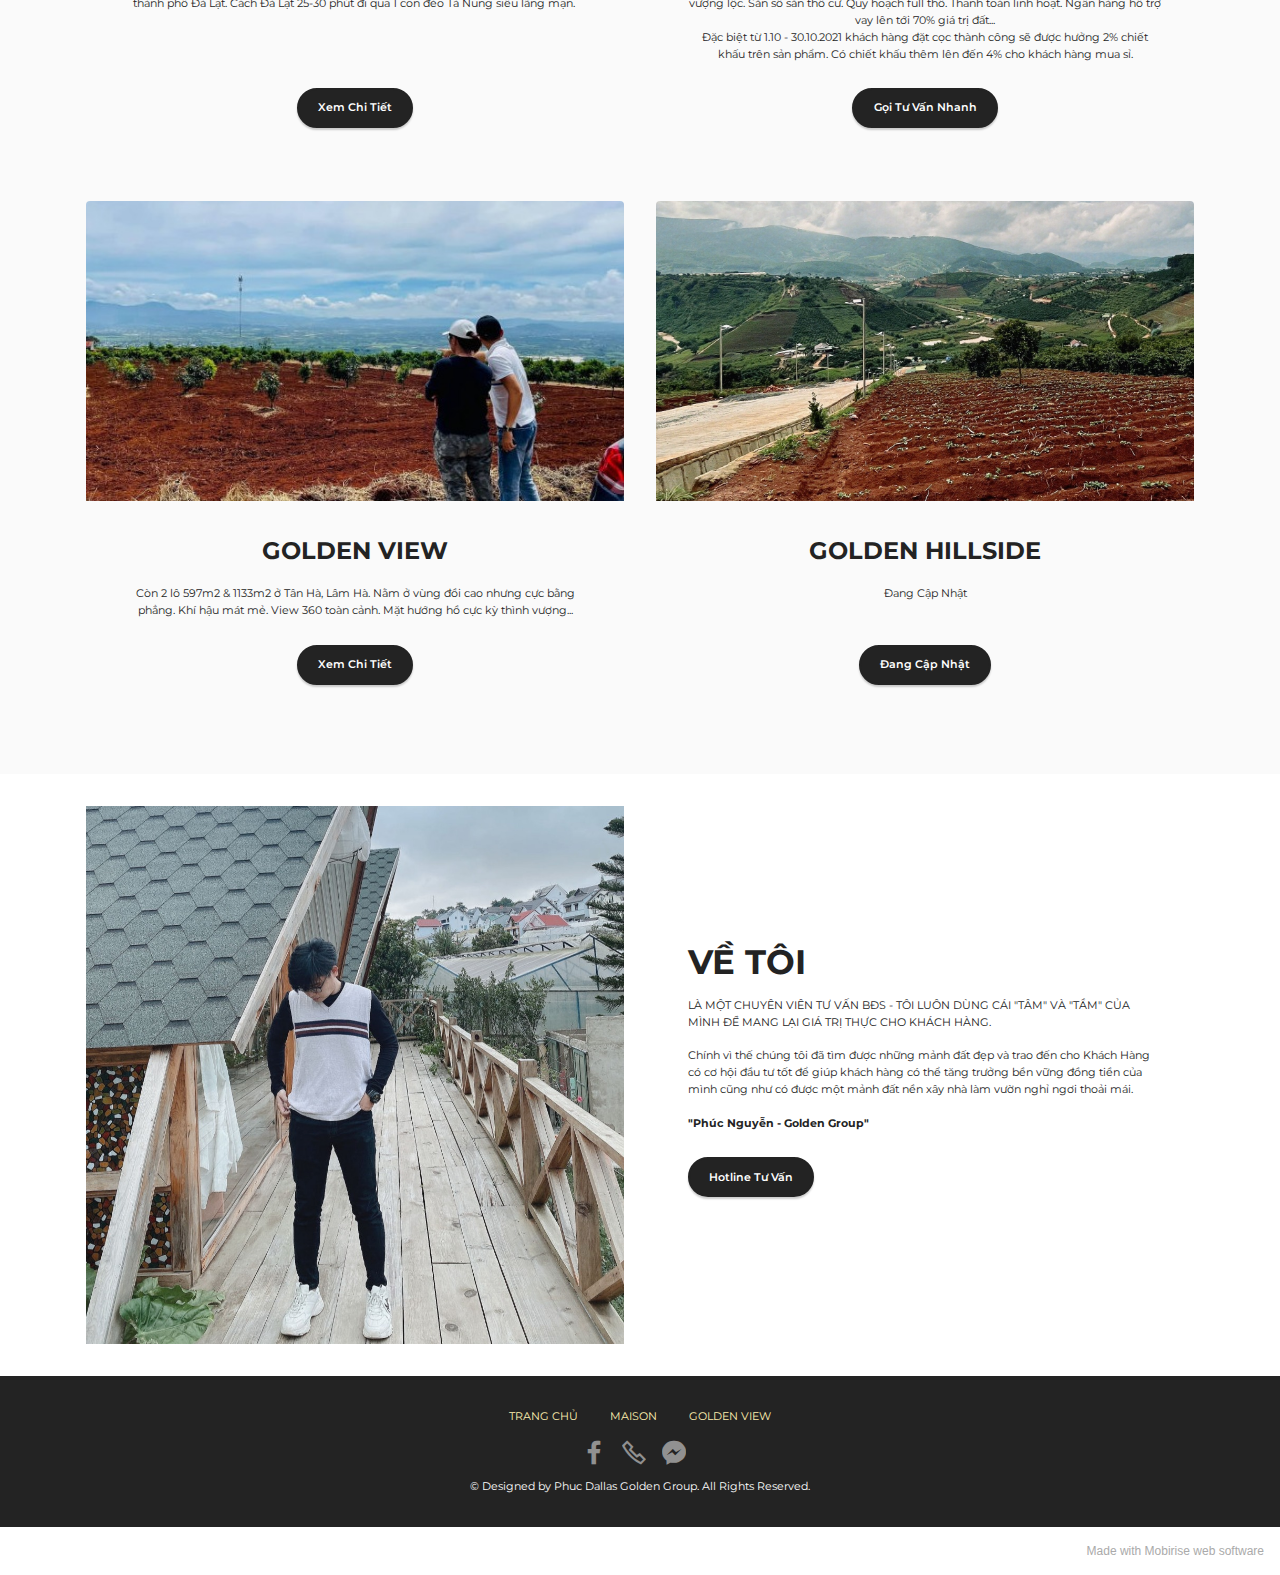
==== commit 1f804e0c: "create github pages" ====
--- a/index.html
+++ b/index.html
@@ -262,7 +262,7 @@
             </div>
         </div>
     </div>
-</section><section style="background-color: #fff; font-family: -apple-system, BlinkMacSystemFont, 'Segoe UI', 'Roboto', 'Helvetica Neue', Arial, sans-serif; color:#aaa; font-size:12px; padding: 0; align-items: center; display: flex;"><a href="https://mobirise.site/d" style="flex: 1 1; height: 3rem; padding-left: 1rem;"></a><p style="flex: 0 0 auto; margin:0; padding-right:1rem;">Created with <a href="https://mobirise.site/a" style="color:#aaa;">Mobirise</a></p></section><script src="assets/bootstrap/js/bootstrap.bundle.min.js"></script>  <script src="assets/smoothscroll/smooth-scroll.js"></script>  <script src="assets/ytplayer/index.js"></script>  <script src="assets/dropdown/js/navbar-dropdown.js"></script>  <script src="assets/theme/js/script.js"></script>  
+</section><section style="background-color: #fff; font-family: -apple-system, BlinkMacSystemFont, 'Segoe UI', 'Roboto', 'Helvetica Neue', Arial, sans-serif; color:#aaa; font-size:12px; padding: 0; align-items: center; display: flex;"><a href="https://mobirise.site/u" style="flex: 1 1; height: 3rem; padding-left: 1rem;"></a><p style="flex: 0 0 auto; margin:0; padding-right:1rem;">Made with Mobirise <a href="https://mobirise.site/j" style="color:#aaa;">web</a> software</p></section><script src="assets/bootstrap/js/bootstrap.bundle.min.js"></script>  <script src="assets/smoothscroll/smooth-scroll.js"></script>  <script src="assets/ytplayer/index.js"></script>  <script src="assets/dropdown/js/navbar-dropdown.js"></script>  <script src="assets/theme/js/script.js"></script>  
   
   
  <div id="scrollToTop" class="scrollToTop mbr-arrow-up"><a style="text-align: center;"><i class="mbr-arrow-up-icon mbr-arrow-up-icon-cm cm-icon cm-icon-smallarrow-up"></i></a></div>
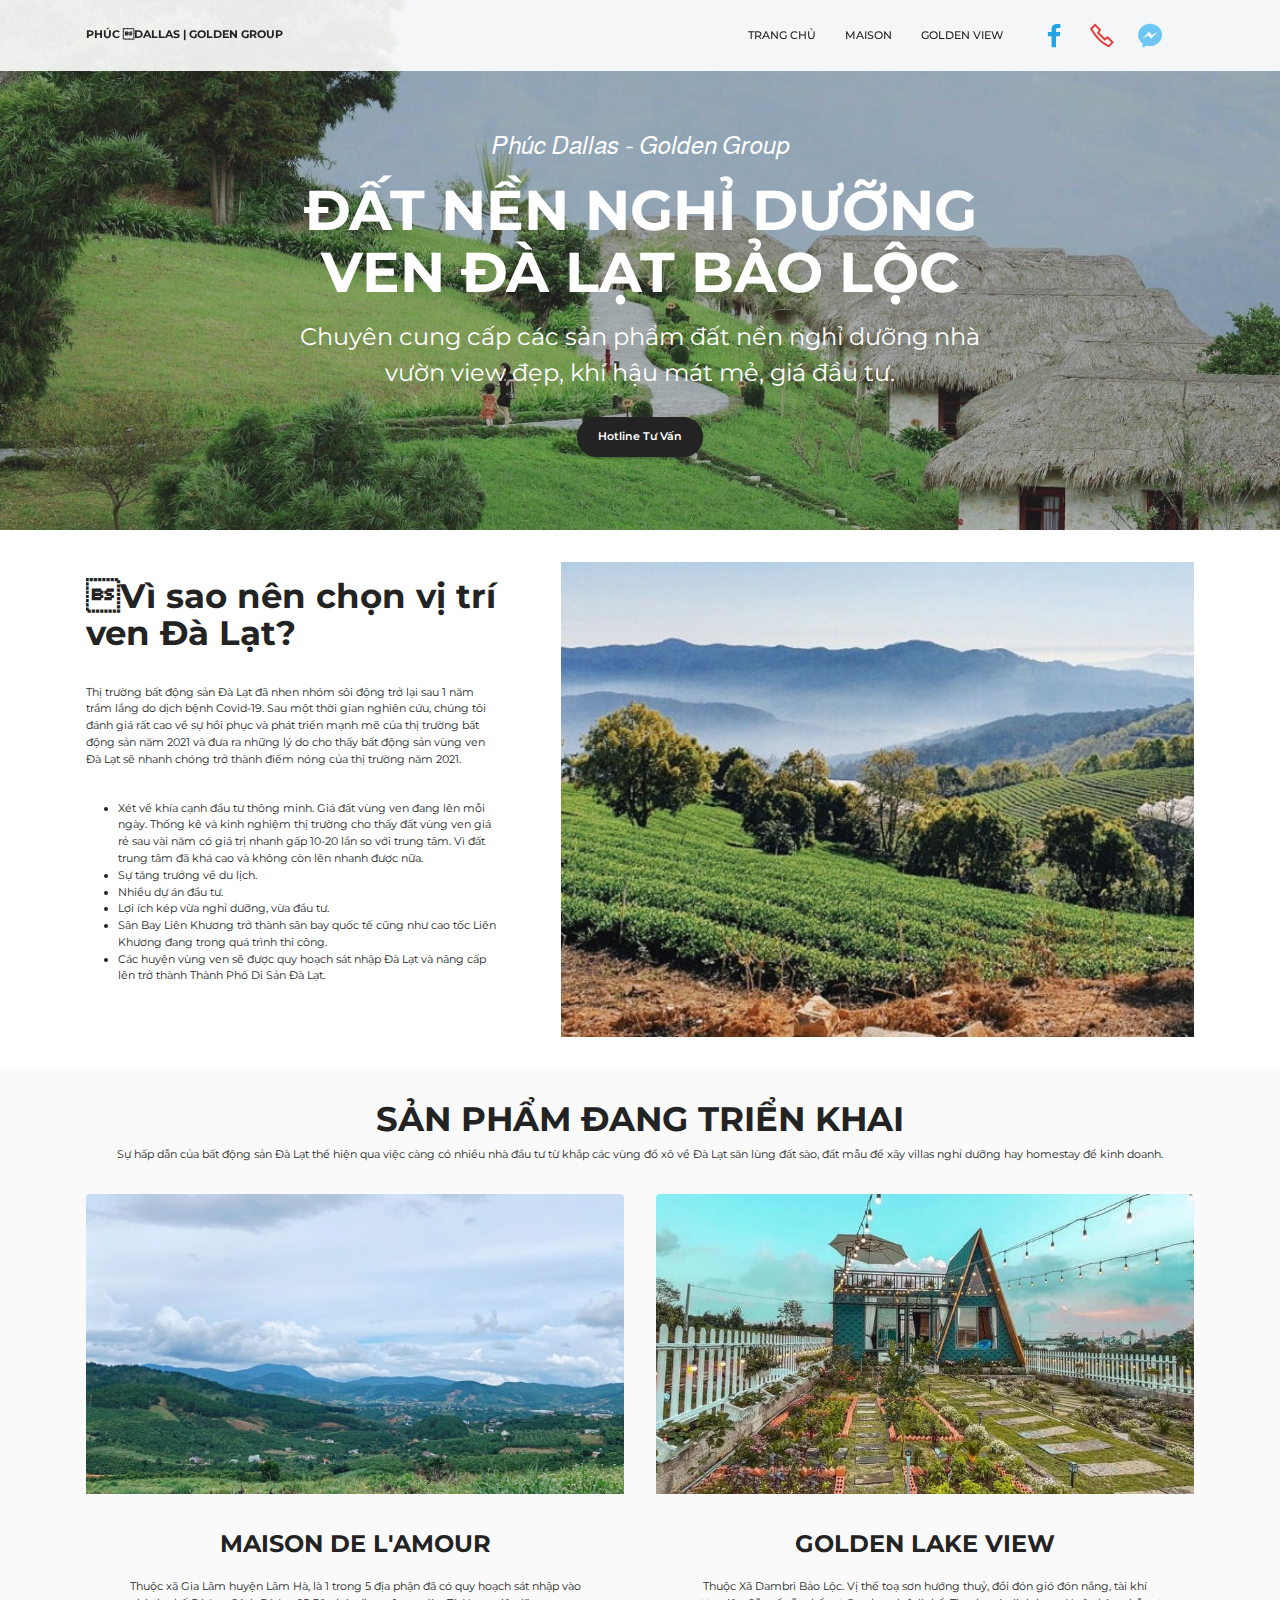
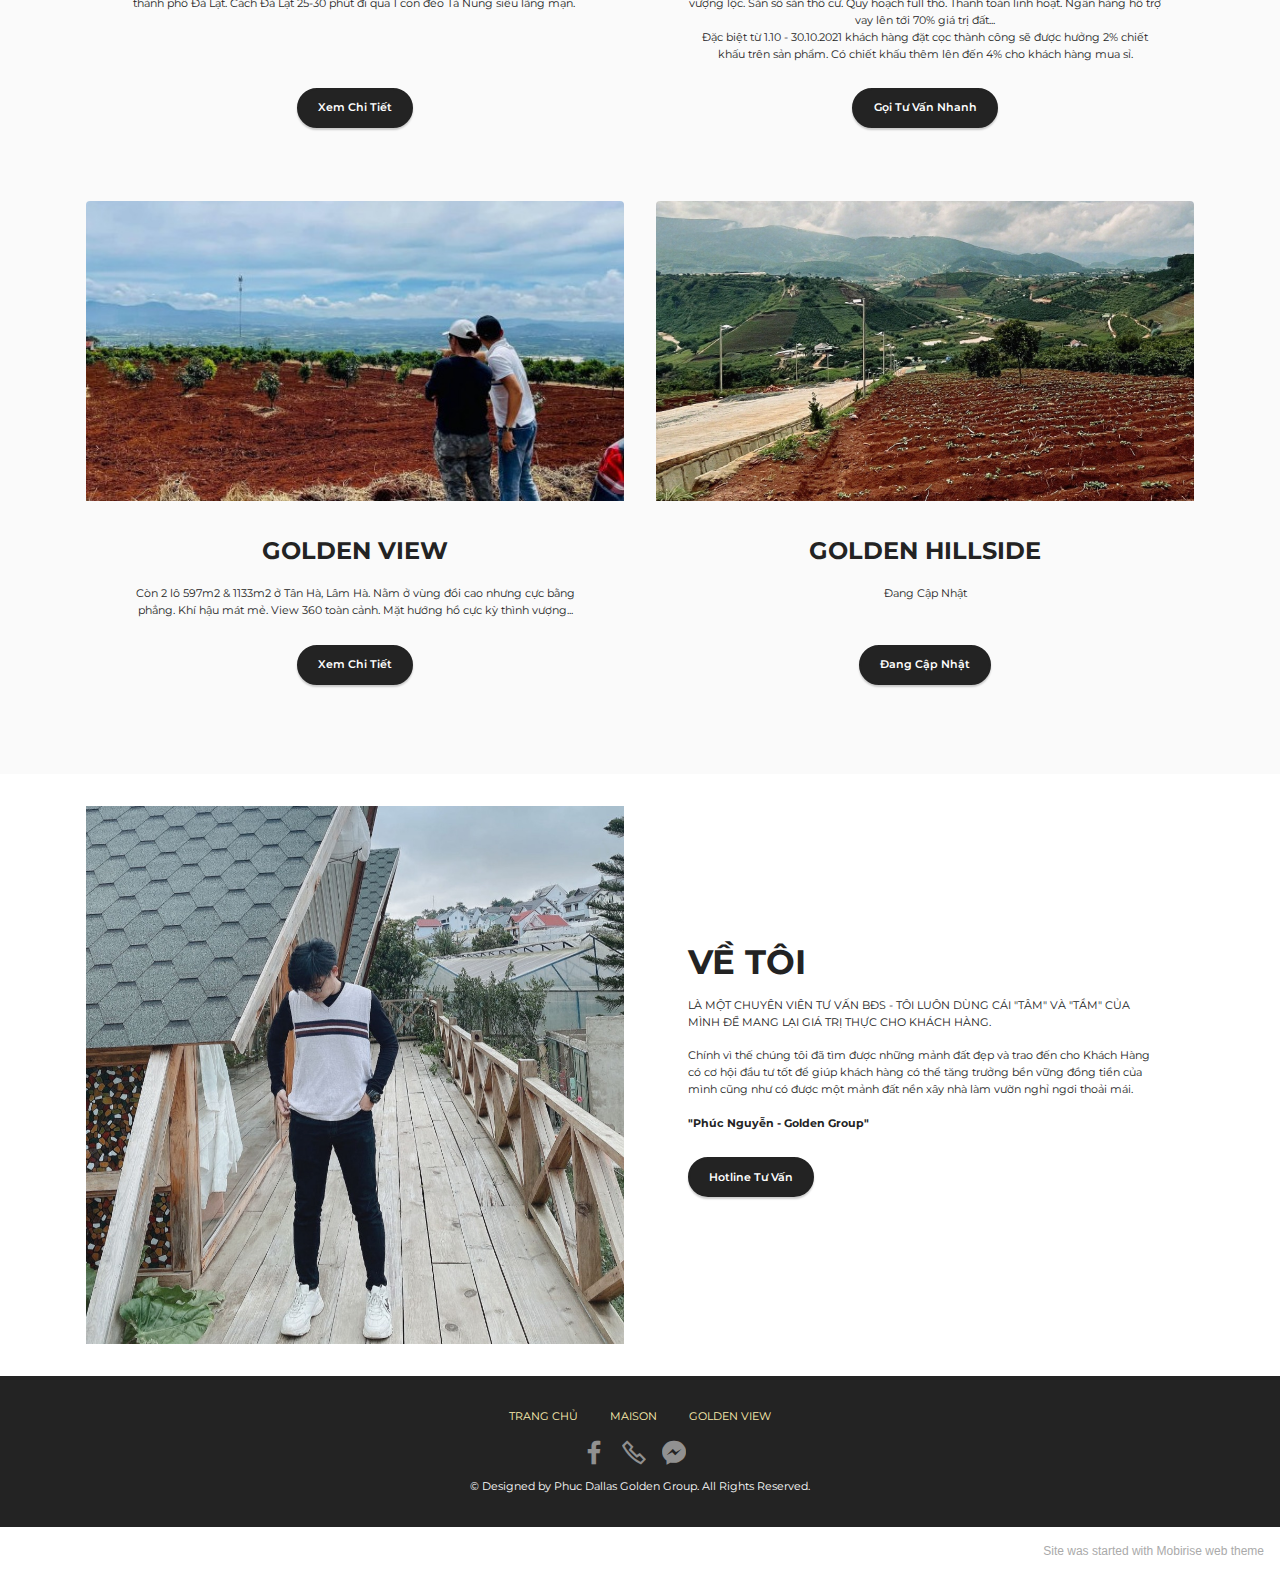
==== commit 0f77e94e: "create github pages" ====
--- a/index.html
+++ b/index.html
@@ -262,7 +262,7 @@
             </div>
         </div>
     </div>
-</section><section style="background-color: #fff; font-family: -apple-system, BlinkMacSystemFont, 'Segoe UI', 'Roboto', 'Helvetica Neue', Arial, sans-serif; color:#aaa; font-size:12px; padding: 0; align-items: center; display: flex;"><a href="https://mobirise.site/u" style="flex: 1 1; height: 3rem; padding-left: 1rem;"></a><p style="flex: 0 0 auto; margin:0; padding-right:1rem;">Made with Mobirise <a href="https://mobirise.site/j" style="color:#aaa;">web</a> software</p></section><script src="assets/bootstrap/js/bootstrap.bundle.min.js"></script>  <script src="assets/smoothscroll/smooth-scroll.js"></script>  <script src="assets/ytplayer/index.js"></script>  <script src="assets/dropdown/js/navbar-dropdown.js"></script>  <script src="assets/theme/js/script.js"></script>  
+</section><section style="background-color: #fff; font-family: -apple-system, BlinkMacSystemFont, 'Segoe UI', 'Roboto', 'Helvetica Neue', Arial, sans-serif; color:#aaa; font-size:12px; padding: 0; align-items: center; display: flex;"><a href="https://mobirise.site/n" style="flex: 1 1; height: 3rem; padding-left: 1rem;"></a><p style="flex: 0 0 auto; margin:0; padding-right:1rem;"><a href="https://mobirise.site/s" style="color:#aaa;">Site</a> was started with Mobirise web theme</p></section><script src="assets/bootstrap/js/bootstrap.bundle.min.js"></script>  <script src="assets/smoothscroll/smooth-scroll.js"></script>  <script src="assets/ytplayer/index.js"></script>  <script src="assets/dropdown/js/navbar-dropdown.js"></script>  <script src="assets/theme/js/script.js"></script>  
   
   
  <div id="scrollToTop" class="scrollToTop mbr-arrow-up"><a style="text-align: center;"><i class="mbr-arrow-up-icon mbr-arrow-up-icon-cm cm-icon cm-icon-smallarrow-up"></i></a></div>
